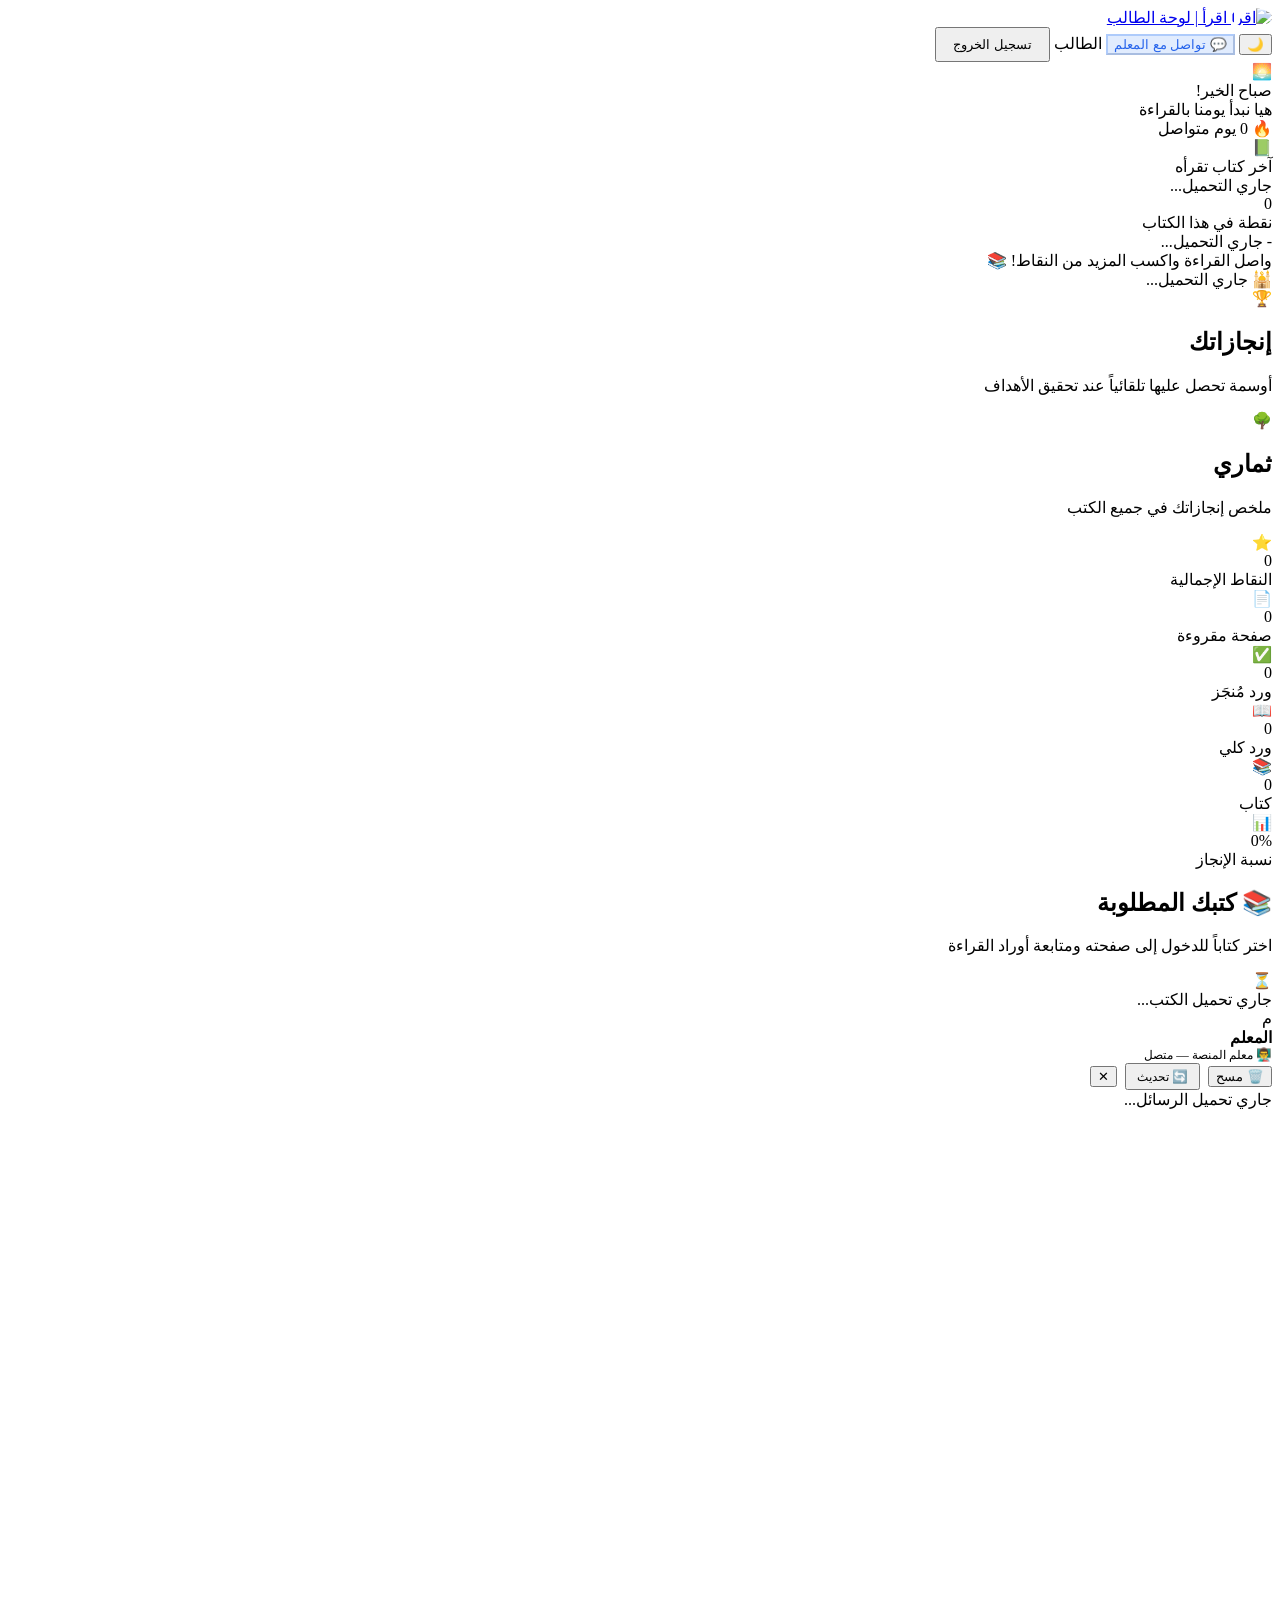
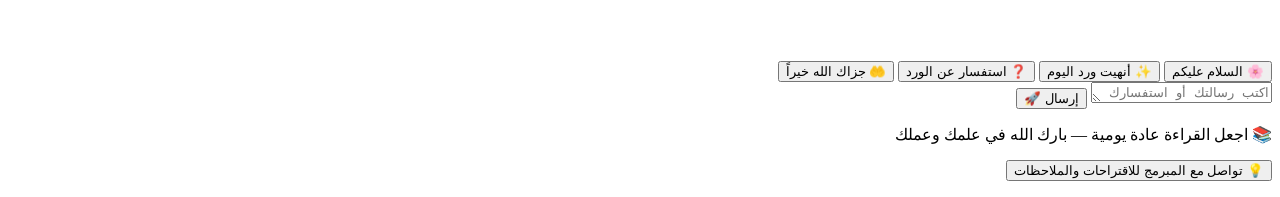
==== public/student.html @ dd779baf "feat: link Iqra platform with Naqati points system, sync students, and enable passcode login" ====
<!DOCTYPE html>
<html lang="ar" dir="rtl">
<head>
  <meta charset="UTF-8">
  <meta name="viewport" content="width=device-width, initial-scale=1.0">
  <title>لوحة تحكم الطالب | اقرأ</title>
  <link rel="icon" type="image/jpeg" href="favicon.jpeg">
  <link rel="stylesheet" href="css/style.css">
</head>
<body>

  <!-- Confetti Container -->
  <div id="confettiContainer" class="confetti-container"></div>

  <!-- Header -->
  <header>
    <div class="nav-container">
      <a href="student.html" class="logo">
        <img src="favicon.jpeg" alt="اقرأ" class="logo-icon" style="width:36px;height:36px;border-radius:50%;object-fit:cover;">
        <span>اقرأ | لوحة الطالب</span>
      </a>
      <div class="user-nav-info">
        <button type="button" class="btn-dev-contact" onclick="openStudentChatModal()" id="btnStudentChatNav" title="تواصل ومحادثة مع المعلم" style="background: rgba(59, 130, 246, 0.15); border-color: rgba(59, 130, 246, 0.3); color: #2563EB;">
          <span>💬</span> <span>تواصل مع المعلم</span>
          <span id="studentUnreadBadge" class="chat-contact-badge" style="display:none; margin-right:4px;">0</span>
        </button>
        <span class="user-badge" id="studentName">الطالب</span>
        <a id="naqatiNavLink" href="#" target="_blank" class="btn btn-secondary" style="width: auto; padding: 8px 14px; display: none; text-decoration: none;">⭐ نقاطي</a>
        <button onclick="logout()" class="btn btn-secondary" style="width: auto; padding: 8px 16px;">تسجيل الخروج</button>
      </div>
    </div>
  </header>

  <!-- Main Container -->
  <main class="container">
    <div id="studentAlert" class="alert"></div>

    <!-- ============ الشاشة 1: اختيار الكتاب ============ -->
    <div id="booksView">

      <!-- تحية ديناميكية -->
      <div class="greeting-banner" id="greetingBanner">
        <div class="greeting-text">
          <span class="greeting-emoji" id="greetingEmoji">🌅</span>
          <div>
            <div class="greeting-main" id="greetingMain">صباح الخير!</div>
            <div class="greeting-sub" id="greetingSub">هيا نبدأ يومنا بالقراءة</div>
          </div>
        </div>
        <div class="greeting-streak" id="greetingStreak">
          <span class="streak-fire">🔥</span>
          <span class="streak-count" id="streakCount">0</span>
          <span class="streak-label">يوم متواصل</span>
        </div>
      </div>

      <!-- بطاقة آخر كتاب -->
      <div class="points-hero-card" id="pointsHeroCard">
        <div class="points-hero-content">
          <div class="points-hero-icon" id="lastBookIcon">📗</div>
          <div class="points-hero-info">
            <div class="points-hero-label" id="lastBookLabel">آخر كتاب تقرأه</div>
            <div class="points-hero-book-name" id="lastBookName">جاري التحميل...</div>
            <div class="points-hero-value" id="studentPointsValue">0</div>
            <div class="points-hero-sublabel">نقطة في هذا الكتاب</div>
          </div>
        </div>
        <div class="points-hero-rank" id="studentRankInfo">
          <span class="points-rank-badge" id="studentRankBadge">-</span>
          <span class="points-rank-text" id="studentRankText">جاري التحميل...</span>
        </div>
        <div class="points-hero-message" id="pointsMotivation">
          واصل القراءة واكسب المزيد من النقاط! 📚
        </div>
        <!-- شريط تقدم الكتاب -->
        <div class="book-progress-bar-container" id="bookProgressContainer" style="display:none;">
          <div class="book-progress-info">
            <span id="bookProgressLabel">تقدمك في الكتاب</span>
            <span id="bookProgressPercent">0%</span>
          </div>
          <div class="book-progress-bar">
            <div class="book-progress-fill" id="bookProgressFill" style="width:0%"></div>
          </div>
          <div class="book-progress-pages" id="bookProgressPages">0 / 0 صفحة</div>
        </div>
        <div class="daily-quote" id="dailyQuote">
          <span class="daily-quote-icon">🕌</span>
          <span class="daily-quote-text" id="dailyQuoteText">جاري التحميل...</span>
        </div>
      </div>

      <!-- قسم الإنجازات -->
      <div class="achievements-section" id="achievementsSection">
        <div class="achievements-header">
          <span class="achievements-icon">🏆</span>
          <div>
            <h2>إنجازاتك</h2>
            <p>أوسمة تحصل عليها تلقائياً عند تحقيق الأهداف</p>
          </div>
        </div>
        <div class="achievements-grid" id="achievementsGrid">
          <!-- يتم ملؤها بالـ JS -->
        </div>
      </div>

      <!-- قسم ثماري -->
      <div class="thamari-section" id="thamariSection">
        <div class="thamari-header">
          <span class="thamari-icon">🌳</span>
          <div>
            <h2>ثماري</h2>
            <p>ملخص إنجازاتك في جميع الكتب</p>
          </div>
        </div>
        <div class="thamari-grid" id="thamariGrid">
          <div class="thamari-card thamari-card-points">
            <div class="thamari-card-icon">⭐</div>
            <div class="thamari-card-value" id="thamariPoints">0</div>
            <div class="thamari-card-label">النقاط الإجمالية</div>
          </div>
          <div class="thamari-card thamari-card-pages">
            <div class="thamari-card-icon">📄</div>
            <div class="thamari-card-value" id="thamariPages">0</div>
            <div class="thamari-card-label">صفحة مقروءة</div>
          </div>
          <div class="thamari-card thamari-card-ords">
            <div class="thamari-card-icon">✅</div>
            <div class="thamari-card-value" id="thamariCompleted">0</div>
            <div class="thamari-card-label">ورد مُنجَز</div>
          </div>
          <div class="thamari-card thamari-card-total">
            <div class="thamari-card-icon">📖</div>
            <div class="thamari-card-value" id="thamariTotal">0</div>
            <div class="thamari-card-label">ورد كلي</div>
          </div>
          <div class="thamari-card thamari-card-books">
            <div class="thamari-card-icon">📚</div>
            <div class="thamari-card-value" id="thamariBooks">0</div>
            <div class="thamari-card-label">كتاب</div>
          </div>
          <div class="thamari-card thamari-card-rate">
            <div class="thamari-card-icon">📊</div>
            <div class="thamari-card-value" id="thamariRate">0%</div>
            <div class="thamari-card-label">نسبة الإنجاز</div>
          </div>
        </div>
      </div>

      <!-- عنوان الكتب -->
      <div class="books-section-header">
        <h2>📚 كتبك المطلوبة</h2>
        <p>اختر كتاباً للدخول إلى صفحته ومتابعة أوراد القراءة</p>
      </div>

      <!-- شبكة بطاقات الكتب -->
      <div id="booksGrid" class="books-select-grid">
        <div class="empty-state">
          <div class="empty-state-icon">⏳</div>
          جاري تحميل الكتب...
        </div>
      </div>
    </div>

    <!-- ============ الشاشة 2: صفحة كتاب محدد ============ -->
    <div id="bookDetailView" style="display: none;">
      <!-- زر الرجوع -->
      <button onclick="goBackToBooks()" class="back-to-books-btn" id="backBtn">
        → الرجوع إلى الكتب
      </button>

      <!-- هيدر الكتاب -->
      <div class="book-detail-hero" id="bookDetailHero">
        <div class="book-detail-hero-icon" id="bookDetailIcon">📗</div>
        <div class="book-detail-hero-info">
          <h2 id="bookDetailName">اسم الكتاب</h2>
          <div class="book-detail-hero-stats">
            <span class="book-detail-stat" id="bookDetailPointsStat">
              ⭐ <strong id="bookDetailPoints">0</strong> نقطة
            </span>
            <span class="book-detail-stat" id="bookDetailOrdsStat">
              📖 <strong id="bookDetailOrdsCount">0</strong> ورد
            </span>
          </div>
        </div>
      </div>

      <!-- أوراد القراءة المطلوبة لهذا الكتاب -->
      <div class="card" style="margin-top: 20px;">
        <h3 class="card-title">أوراد القراءة المطلوبة 📖</h3>
        <div id="bookAssignmentsContainer">
          <div class="empty-state">
            <div class="empty-state-icon">⏳</div>
            جاري التحميل...
          </div>
        </div>
      </div>

      <!-- سجل القراءات السابقة لهذا الكتاب -->
      <div class="card" style="margin-top: 20px;">
        <h3 class="card-title">سجل قراءاتك السابقة 📚</h3>
        <div id="bookHistoryContainer">
          <div class="empty-state">
            لا توجد أوراد سابقة لهذا الكتاب.
          </div>
        </div>
      </div>
    </div>

  </main>

  <!-- نافذة المحادثة مع المعلم للطالب -->
  <div id="studentChatModal" class="dev-modal-overlay" onclick="handleStudentChatOverlayClick(event)">
    <div class="dev-modal-card" style="max-width: 680px; height: 80vh; max-height: 700px; display: flex; flex-direction: column; padding: 0; overflow: hidden;" role="dialog" aria-modal="true">
      
      <!-- هيدر المحادثة -->
      <div class="chat-main-header" style="border-radius: var(--border-radius-lg) var(--border-radius-lg) 0 0;">
        <div class="chat-header-user">
          <div class="chat-contact-avatar teacher" id="studentTeacherAvatar">م</div>
          <div>
            <div style="font-weight: 700; font-size: 1rem; color: var(--text-main);" id="studentTeacherName">المعلم</div>
            <div style="font-size: 0.78rem; color: var(--text-muted);">👨‍🏫 معلم المنصة — متصل</div>
          </div>
        </div>
        <div style="display: flex; gap: 8px; align-items: center;">
          <button type="button" class="btn-chat-clear" onclick="handleClearStudentChat()" title="مسح المحادثة بالكامل">🗑️ مسح</button>
          <button type="button" class="btn btn-secondary" style="padding: 4px 10px; font-size: 0.78rem;" onclick="refreshStudentActiveChat()">🔄 تحديث</button>
          <button type="button" class="dev-modal-close-btn" onclick="closeStudentChatModal()" title="إغلاق">✕</button>
        </div>
      </div>

      <!-- قائمة اختيار المعلم إذا كان هناك أكثر من معلم -->
      <div id="studentTeacherSelectorRow" style="padding: 8px 16px; background: var(--surface); border-bottom: 1px solid var(--border); display: none; align-items: center; gap: 10px;">
        <label style="font-size: 0.85rem; font-weight: 700; color: var(--text-muted);">المعلم:</label>
        <select id="studentTeacherSelect" class="form-control" style="padding: 4px 10px; font-size: 0.85rem;" onchange="handleStudentTeacherChange(this.value)">
        </select>
      </div>

      <!-- سجل الرسائل -->
      <div class="chat-messages-body" id="studentChatMessagesBody" style="flex: 1;">
        <div class="empty-state">جاري تحميل الرسائل...</div>
      </div>

      <!-- الفوتر وكتابة الرسالة -->
      <div class="chat-footer">
        <div class="chat-quick-replies">
          <button type="button" class="chat-quick-chip" onclick="insertStudentQuickReply('السلام عليكم ورحمة الله يا أستاذ 🌸')">🌸 السلام عليكم</button>
          <button type="button" class="chat-quick-chip" onclick="insertStudentQuickReply('لقد أنهيت ورد اليوم بحمد الله ✨')">✨ أنهيت ورد اليوم</button>
          <button type="button" class="chat-quick-chip" onclick="insertStudentQuickReply('عندي استفسار عن صفحة معينة في الورد ❓')">❓ استفسار عن الورد</button>
          <button type="button" class="chat-quick-chip" onclick="insertStudentQuickReply('جزاك الله خيراً وبارك فيك 🤲')">🤲 جزاك الله خيراً</button>
        </div>
        <form id="studentChatSendForm" onsubmit="handleSendStudentMessage(event)" class="chat-input-row">
          <textarea id="studentChatMessageInput" class="chat-textarea" placeholder="اكتب رسالتك أو استفسارك لمعلمك هنا... (اضغط Enter للإرسال)" rows="1" onkeydown="handleStudentChatInputKeydown(event)"></textarea>
          <button type="submit" id="btnStudentSendChat" class="btn-chat-send">
            <span>إرسال</span> <span>🚀</span>
          </button>
        </form>
      </div>

    </div>
  </div>

  <!-- Footer -->
  <footer class="student-footer">
    <p>📚 اجعل القراءة عادة يومية — بارك الله في علمك وعملك</p>
    <p style="margin-top: 10px;">
      <button type="button" class="btn-dev-contact" onclick="openDevContactModal()">
        <span>💡</span> <span>تواصل مع المبرمج للاقتراحات والملاحظات</span>
      </button>
    </p>
  </footer>

  <script src="js/auth.js?v=2.0"></script>
  <script src="js/contact-dev.js?v=2.0"></script>
  <script src="js/student.js?v=2.0"></script>
</body>
</html>
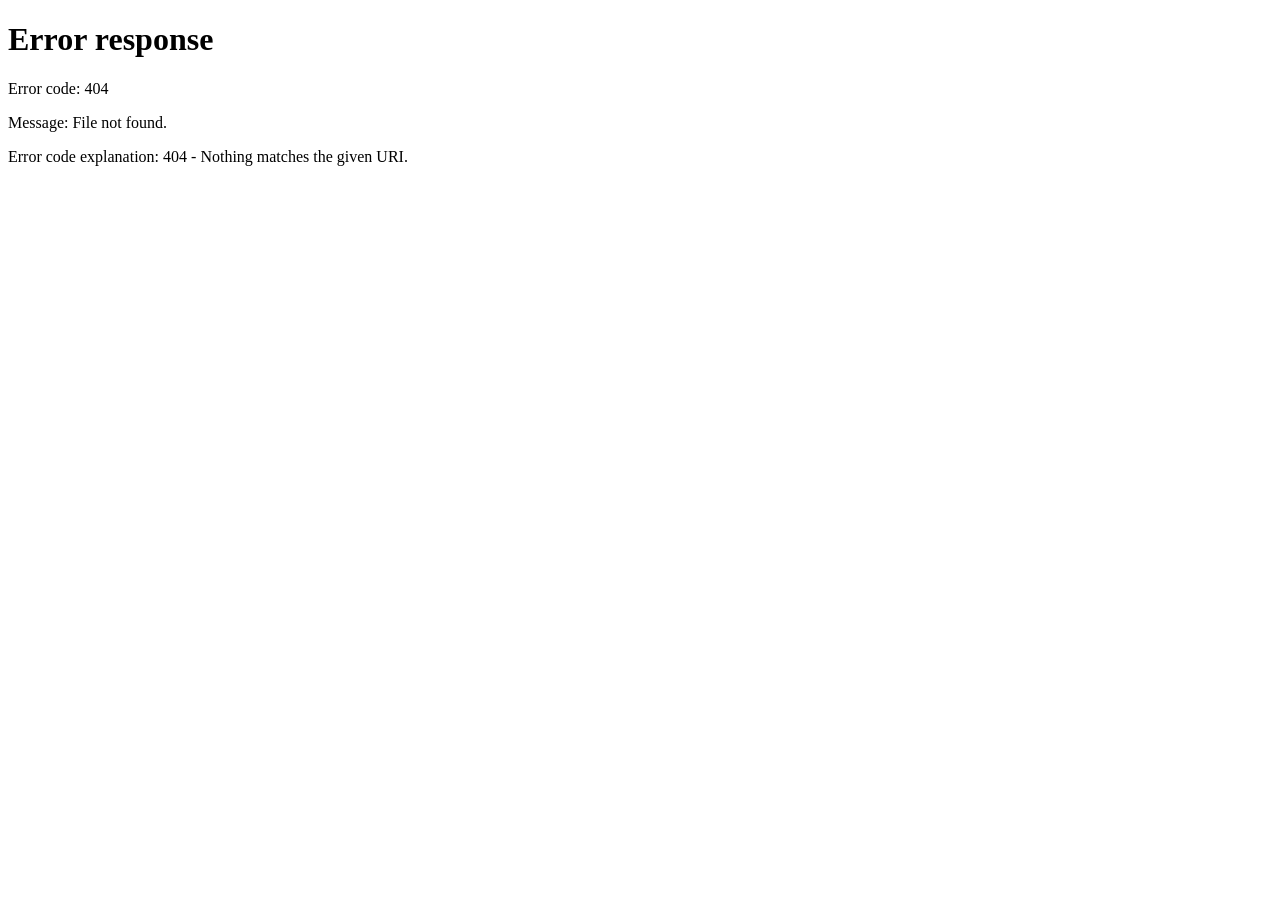
==== commit 4684d30c: "feat: add Ibda Creative Hub and Mosque Live Race to Iqra" ====
--- a/public/student.html
+++ b/public/student.html
@@ -6,6 +6,7 @@
   <title>لوحة تحكم الطالب | اقرأ</title>
   <link rel="icon" type="image/jpeg" href="favicon.jpeg">
   <link rel="stylesheet" href="css/style.css">
+  <link rel="stylesheet" href="css/ibda.css">
 </head>
 <body>
 
@@ -25,6 +26,7 @@
           <span id="studentUnreadBadge" class="chat-contact-badge" style="display:none; margin-right:4px;">0</span>
         </button>
         <span class="user-badge" id="studentName">الطالب</span>
+        <button type="button" class="btn btn-secondary" onclick="toggleStudentIbdaView()" id="btnNavIbda" style="width: auto; background: linear-gradient(135deg, rgba(245, 158, 11, 0.25), rgba(16, 185, 129, 0.25)); border-color: #f59e0b; color: #fbbf24; font-weight: 800; padding: 8px 14px;">✨ إبداع</button>
         <a id="naqatiNavLink" href="#" target="_blank" class="btn btn-secondary" style="width: auto; padding: 8px 14px; display: none; text-decoration: none;">⭐ نقاطي</a>
         <button onclick="logout()" class="btn btn-secondary" style="width: auto; padding: 8px 16px;">تسجيل الخروج</button>
       </div>
@@ -34,6 +36,9 @@
   <!-- Main Container -->
   <main class="container">
     <div id="studentAlert" class="alert"></div>
+
+    <!-- قسم إبداع -->
+    <div id="ibdaView" style="display: none;"></div>
 
     <!-- ============ الشاشة 1: اختيار الكتاب ============ -->
     <div id="booksView">
@@ -271,6 +276,7 @@
 
   <script src="js/auth.js?v=2.0"></script>
   <script src="js/contact-dev.js?v=2.0"></script>
+  <script src="js/ibda.js?v=2.1"></script>
   <script src="js/student.js?v=2.0"></script>
 </body>
 </html>
--- a/public/css/style.css
+++ b/public/css/style.css
@@ -0,0 +1,4629 @@
+@import url('https://fonts.googleapis.com/css2?family=Tajawal:wght@300;400;500;700;800&display=swap');
+
+:root {
+  --bg-color: #FAF6F0; /* Warm Paper */
+  --card-bg: #FFFFFF;
+  --surface: #F8FAFC;
+  --text-main: #2D3748;
+  --text-muted: #718096;
+  --primary: #1C3D2F; /* Deep Academic Green */
+  --primary-light: #2A5A45;
+  --primary-glow: rgba(28, 61, 47, 0.1);
+  --accent: #D97706; /* Warm Gold */
+  --accent-light: #FBBF24;
+  --success: #10B981;
+  --danger: #EF4444;
+  --warning: #F59E0B;
+  --border-color: #E2E8F0;
+  --border: #E2E8F0;
+  --border-radius: 12px;
+  --transition-smooth: all 0.3s cubic-bezier(0.4, 0, 0.2, 1);
+  --shadow-sm: 0 2px 4px rgba(0, 0, 0, 0.04);
+  --shadow-md: 0 4px 12px rgba(28, 61, 47, 0.06);
+  --shadow-lg: 0 10px 25px rgba(28, 61, 47, 0.1);
+  --font-family: 'Tajawal', sans-serif;
+}
+
+/* ====== DARK MODE ====== */
+[data-theme="dark"] {
+  --bg-color: #111827;
+  --card-bg: #1F2937;
+  --surface: #374151;
+  --text-main: #F3F4F6;
+  --text-muted: #9CA3AF;
+  --primary: #34D399;
+  --primary-light: #6EE7B7;
+  --primary-glow: rgba(52, 211, 153, 0.15);
+  --border-color: #374151;
+  --border: #374151;
+  --shadow-sm: 0 2px 4px rgba(0, 0, 0, 0.2);
+  --shadow-md: 0 4px 12px rgba(0, 0, 0, 0.3);
+  --shadow-lg: 0 10px 25px rgba(0, 0, 0, 0.4);
+}
+
+[data-theme="dark"] header {
+  background: linear-gradient(135deg, #064E3B 0%, #065F46 50%, #047857 100%) !important;
+}
+
+[data-theme="dark"] .detail-box {
+  background-color: #374151;
+  border-color: #4B5563;
+}
+
+[data-theme="dark"] .missed-alert-text {
+  color: #FCA5A5;
+}
+
+[data-theme="dark"] .greeting-banner {
+  background: linear-gradient(135deg, #92400E 0%, #78350F 50%, #451A03 100%);
+}
+
+[data-theme="dark"] .greeting-main,
+[data-theme="dark"] .greeting-sub,
+[data-theme="dark"] .streak-label {
+  color: #FDE68A;
+}
+
+
+/* Reset and Global Styles */
+* {
+  box-sizing: border-box;
+  margin: 0;
+  padding: 0;
+}
+
+body {
+  font-family: var(--font-family);
+  background-color: var(--bg-color);
+  color: var(--text-main);
+  direction: rtl;
+  text-align: right;
+  line-height: 1.6;
+  min-height: 100vh;
+  display: flex;
+  flex-direction: column;
+}
+
+/* Container */
+.container {
+  width: 90%;
+  max-width: 1200px;
+  margin: 0 auto;
+  padding: 20px 0;
+}
+
+/* Typography */
+h1, h2, h3, h4, h5, h6 {
+  font-weight: 700;
+  color: var(--primary);
+  margin-bottom: 0.5em;
+}
+
+/* Navigation Bar */
+header {
+  background-color: var(--card-bg);
+  box-shadow: var(--shadow-sm);
+  border-bottom: 2px solid var(--primary-glow);
+  position: sticky;
+  top: 0;
+  z-index: 100;
+}
+
+.nav-container {
+  display: flex;
+  justify-content: space-between;
+  align-items: center;
+  padding: 15px 5%;
+}
+
+.logo {
+  display: flex;
+  align-items: center;
+  gap: 10px;
+  font-size: 1.5rem;
+  font-weight: 800;
+  color: var(--primary);
+  text-decoration: none;
+}
+
+.logo-icon {
+  background-color: var(--primary);
+  color: #fff;
+  width: 40px;
+  height: 40px;
+  border-radius: 50%;
+  display: flex;
+  align-items: center;
+  justify-content: center;
+  font-size: 1.2rem;
+  box-shadow: 0 4px 6px rgba(28, 61, 47, 0.2);
+}
+
+.user-nav-info {
+  display: flex;
+  align-items: center;
+  gap: 15px;
+}
+
+.user-badge {
+  background-color: var(--primary-glow);
+  color: var(--primary);
+  padding: 6px 14px;
+  border-radius: 50px;
+  font-weight: 700;
+  font-size: 0.9rem;
+}
+
+/* Auth Pages Styling */
+.auth-wrapper {
+  display: flex;
+  justify-content: center;
+  align-items: center;
+  flex-grow: 1;
+  padding: 40px 20px;
+}
+
+.auth-card {
+  background: var(--card-bg);
+  border-radius: var(--border-radius);
+  box-shadow: var(--shadow-lg);
+  padding: 40px;
+  width: 100%;
+  max-width: 480px;
+  border: 1px solid rgba(28, 61, 47, 0.05);
+  animation: fadeIn 0.5s ease;
+}
+
+.auth-header {
+  text-align: center;
+  margin-bottom: 30px;
+}
+
+.auth-header h2 {
+  font-size: 1.8rem;
+  color: var(--primary);
+}
+
+.auth-header p {
+  color: var(--text-muted);
+  font-size: 0.95rem;
+  margin-top: 5px;
+}
+
+/* Tabs */
+.tabs {
+  display: flex;
+  margin-bottom: 25px;
+  background: #F1F5F9;
+  padding: 4px;
+  border-radius: 8px;
+}
+
+.tab-btn {
+  flex: 1;
+  background: none;
+  border: none;
+  padding: 10px;
+  font-family: var(--font-family);
+  font-size: 1rem;
+  font-weight: 700;
+  color: var(--text-muted);
+  cursor: pointer;
+  border-radius: 6px;
+  transition: var(--transition-smooth);
+}
+
+.tab-btn.active {
+  background: var(--card-bg);
+  color: var(--primary);
+  box-shadow: var(--shadow-sm);
+}
+
+/* Forms */
+.form-group {
+  margin-bottom: 20px;
+}
+
+.form-group label {
+  display: block;
+  margin-bottom: 8px;
+  font-weight: 700;
+  font-size: 0.9rem;
+  color: var(--text-main);
+}
+
+.form-control {
+  width: 100%;
+  padding: 12px 16px;
+  font-family: var(--font-family);
+  font-size: 1rem;
+  border: 1.5px solid var(--border-color);
+  border-radius: 8px;
+  outline: none;
+  background-color: #FAFAFA;
+  transition: var(--transition-smooth);
+}
+
+.form-control:focus {
+  border-color: var(--primary);
+  background-color: #fff;
+  box-shadow: 0 0 0 3px var(--primary-glow);
+}
+
+select.form-control {
+  cursor: pointer;
+  appearance: none;
+  background-image: url("data:image/svg+xml,%3Csvg xmlns='http://www.w3.org/2000/svg' width='12' height='12' viewBox='0 0 12 12'%3E%3Cpath fill='%23718096' d='M6 8L1 3h10z'/%3E%3C/svg%3E");
+  background-repeat: no-repeat;
+  background-position: left 16px center;
+  padding-left: 40px;
+}
+
+textarea.form-control {
+  min-height: 100px;
+  resize: vertical;
+}
+
+.checkbox-label {
+  display: flex;
+  align-items: center;
+  gap: 10px;
+  cursor: pointer;
+  font-weight: 500;
+}
+
+.checkbox-label input[type="checkbox"] {
+  width: 18px;
+  height: 18px;
+  accent-color: var(--primary);
+  cursor: pointer;
+}
+
+/* Buttons */
+.btn {
+  display: inline-flex;
+  align-items: center;
+  justify-content: center;
+  gap: 8px;
+  padding: 12px 24px;
+  font-family: var(--font-family);
+  font-size: 1rem;
+  font-weight: 700;
+  border-radius: 8px;
+  border: none;
+  cursor: pointer;
+  transition: var(--transition-smooth);
+  width: 100%;
+  text-decoration: none;
+}
+
+.btn-primary {
+  background-color: var(--primary);
+  color: #fff;
+}
+
+.btn-primary:hover {
+  background-color: var(--primary-light);
+  transform: translateY(-2px);
+  box-shadow: 0 4px 12px rgba(28, 61, 47, 0.2);
+}
+
+.btn-secondary {
+  background-color: var(--card-bg);
+  color: var(--primary);
+  border: 1.5px solid var(--primary);
+}
+
+.btn-secondary:hover {
+  background-color: var(--primary-glow);
+  transform: translateY(-2px);
+}
+
+.btn-text {
+  background: none;
+  color: var(--text-muted);
+  font-size: 0.9rem;
+  padding: 5px;
+  width: auto;
+}
+
+.btn-text:hover {
+  color: var(--primary);
+  text-decoration: underline;
+}
+
+/* Dashboard Layout */
+.dashboard-grid {
+  display: grid;
+  grid-template-columns: 350px 1fr;
+  gap: 30px;
+  margin-top: 30px;
+}
+
+@media (max-width: 992px) {
+  .dashboard-grid {
+    grid-template-columns: 1fr;
+  }
+}
+
+/* Cards */
+.card {
+  background: var(--card-bg);
+  border-radius: var(--border-radius);
+  box-shadow: var(--shadow-md);
+  padding: 25px;
+  border: 1px solid rgba(28, 61, 47, 0.03);
+  margin-bottom: 20px;
+  transition: var(--transition-smooth);
+}
+
+.card:hover {
+  box-shadow: var(--shadow-lg);
+}
+
+.card-title {
+  font-size: 1.2rem;
+  border-bottom: 2px solid var(--bg-color);
+  padding-bottom: 12px;
+  margin-bottom: 20px;
+  display: flex;
+  justify-content: space-between;
+  align-items: center;
+  flex-wrap: wrap;
+  gap: 10px;
+}
+
+/* Lists and Tables */
+.student-list-item {
+  display: flex;
+  justify-content: space-between;
+  align-items: center;
+  padding: 12px 15px;
+  border-radius: 8px;
+  background-color: var(--bg-color);
+  margin-bottom: 10px;
+  border-right: 4px solid var(--primary);
+}
+
+.student-list-item .info {
+  display: flex;
+  flex-direction: column;
+}
+
+.student-list-item .name {
+  font-weight: 700;
+}
+
+.student-list-item .username {
+  font-size: 0.8rem;
+  color: var(--text-muted);
+}
+
+.table-responsive {
+  overflow-x: auto;
+  background: var(--card-bg);
+  border-radius: var(--border-radius);
+}
+
+table {
+  width: 100%;
+  border-collapse: collapse;
+  text-align: right;
+}
+
+th, td {
+  padding: 16px 20px;
+  border-bottom: 1px solid var(--border-color);
+}
+
+th {
+  background-color: var(--primary-glow);
+  color: var(--primary);
+  font-weight: 700;
+}
+
+tr:hover {
+  background-color: rgba(250, 246, 240, 0.5);
+}
+
+/* Badges */
+.badge {
+  display: inline-flex;
+  padding: 4px 10px;
+  border-radius: 50px;
+  font-size: 0.8rem;
+  font-weight: 700;
+}
+
+.badge-success {
+  background-color: rgba(16, 185, 129, 0.1);
+  color: var(--success);
+}
+
+.badge-danger {
+  background-color: rgba(239, 68, 68, 0.1);
+  color: var(--danger);
+}
+
+.badge-warning {
+  background-color: rgba(245, 158, 11, 0.1);
+  color: var(--warning);
+}
+
+/* Points Badges */
+.points-badge {
+  display: inline-flex;
+  align-items: center;
+  gap: 4px;
+  padding: 5px 12px;
+  border-radius: 50px;
+  font-size: 0.85rem;
+  font-weight: 700;
+  background: linear-gradient(135deg, rgba(217, 119, 6, 0.1), rgba(251, 191, 36, 0.15));
+  color: var(--accent);
+  border: 1px solid rgba(217, 119, 6, 0.2);
+}
+
+.points-badge-sm {
+  display: inline-flex;
+  align-items: center;
+  gap: 2px;
+  padding: 3px 8px;
+  border-radius: 50px;
+  font-size: 0.8rem;
+  font-weight: 700;
+  background: linear-gradient(135deg, rgba(217, 119, 6, 0.08), rgba(251, 191, 36, 0.12));
+  color: var(--accent);
+}
+
+/* ====== POINTS HERO CARD (Student) ====== */
+.points-hero-card {
+  background: linear-gradient(135deg, #1C3D2F 0%, #2A5A45 50%, #1C3D2F 100%);
+  border-radius: 16px;
+  padding: 28px 32px;
+  color: #fff;
+  margin-bottom: 24px;
+  box-shadow: 0 8px 32px rgba(28, 61, 47, 0.25);
+  position: relative;
+  overflow: hidden;
+  animation: fadeIn 0.6s ease;
+}
+
+.points-hero-card::before {
+  content: '';
+  position: absolute;
+  top: -50%;
+  right: -20%;
+  width: 200px;
+  height: 200px;
+  background: rgba(251, 191, 36, 0.08);
+  border-radius: 50%;
+  pointer-events: none;
+}
+
+.points-hero-card::after {
+  content: '';
+  position: absolute;
+  bottom: -30%;
+  left: -10%;
+  width: 150px;
+  height: 150px;
+  background: rgba(251, 191, 36, 0.05);
+  border-radius: 50%;
+  pointer-events: none;
+}
+
+.points-hero-content {
+  display: flex;
+  align-items: center;
+  gap: 20px;
+  position: relative;
+  z-index: 1;
+}
+
+.points-hero-icon {
+  font-size: 3rem;
+  animation: pulseGlow 2s infinite ease-in-out;
+}
+
+.points-hero-info {
+  flex: 1;
+}
+
+.points-hero-label {
+  font-size: 0.95rem;
+  opacity: 0.85;
+  font-weight: 500;
+}
+
+.points-hero-value {
+  font-size: 3rem;
+  font-weight: 800;
+  line-height: 1;
+  margin-top: 4px;
+  background: linear-gradient(135deg, #FBBF24, #FDE68A);
+  -webkit-background-clip: text;
+  -webkit-text-fill-color: transparent;
+  background-clip: text;
+}
+
+.points-hero-rank {
+  display: flex;
+  align-items: center;
+  gap: 10px;
+  margin-top: 16px;
+  padding-top: 16px;
+  border-top: 1px solid rgba(255,255,255,0.15);
+  position: relative;
+  z-index: 1;
+}
+
+.points-rank-badge {
+  font-size: 1.5rem;
+}
+
+.points-rank-text {
+  font-size: 0.9rem;
+  opacity: 0.9;
+  font-weight: 500;
+}
+
+.points-hero-message {
+  margin-top: 12px;
+  font-size: 0.9rem;
+  opacity: 0.85;
+  font-weight: 500;
+  position: relative;
+  z-index: 1;
+  background: rgba(255,255,255,0.08);
+  padding: 8px 14px;
+  border-radius: 8px;
+}
+
+@keyframes pulseGlow {
+  0%, 100% { transform: scale(1); }
+  50% { transform: scale(1.1); }
+}
+
+/* ====== STATISTICS SECTION - PREMIUM REDESIGN ====== */
+.stat-filter-btn {
+  padding: 8px 20px;
+  border-radius: 50px;
+  border: 1.5px solid var(--border-color);
+  background: var(--card-bg);
+  font-family: var(--font-family);
+  font-size: 0.85rem;
+  font-weight: 700;
+  color: var(--text-muted);
+  cursor: pointer;
+  transition: var(--transition-smooth);
+}
+
+.stat-filter-btn.active {
+  background: linear-gradient(135deg, var(--primary), var(--primary-light));
+  color: #fff;
+  border-color: var(--primary);
+  box-shadow: 0 4px 15px rgba(28, 61, 47, 0.3);
+}
+
+.stat-filter-btn:hover:not(.active) {
+  border-color: var(--primary);
+  color: var(--primary);
+  background: var(--primary-glow);
+}
+
+/* Stats Header */
+.stats-header {
+  text-align: center;
+  margin-bottom: 24px;
+  padding: 20px;
+  background: linear-gradient(135deg, var(--primary) 0%, var(--primary-light) 100%);
+  border-radius: 16px;
+  color: #fff;
+  position: relative;
+  overflow: hidden;
+}
+
+.stats-header::before {
+  content: '';
+  position: absolute;
+  top: -50%;
+  right: -30%;
+  width: 250px;
+  height: 250px;
+  background: rgba(251, 191, 36, 0.08);
+  border-radius: 50%;
+  pointer-events: none;
+}
+
+.stats-header::after {
+  content: '';
+  position: absolute;
+  bottom: -40%;
+  left: -20%;
+  width: 180px;
+  height: 180px;
+  background: rgba(251, 191, 36, 0.06);
+  border-radius: 50%;
+  pointer-events: none;
+}
+
+.stats-header h3 {
+  position: relative;
+  z-index: 1;
+  color: #fff;
+  margin-bottom: 4px;
+  font-size: 1.3rem;
+}
+
+.stats-header p {
+  position: relative;
+  z-index: 1;
+  opacity: 0.8;
+  font-size: 0.85rem;
+}
+
+/* Stats Summary Grid */
+.stats-summary-grid {
+  display: grid;
+  grid-template-columns: repeat(3, 1fr);
+  gap: 16px;
+  margin-bottom: 24px;
+}
+
+/* Premium Stat Cards */
+.stat-card {
+  padding: 20px 16px;
+  border-radius: 16px;
+  text-align: center;
+  transition: var(--transition-smooth);
+  position: relative;
+  overflow: hidden;
+  border: 1px solid transparent;
+  animation: statCardEnter 0.5s ease forwards;
+  opacity: 0;
+  transform: translateY(15px);
+}
+
+.stat-card:nth-child(1) { animation-delay: 0.05s; }
+.stat-card:nth-child(2) { animation-delay: 0.1s; }
+.stat-card:nth-child(3) { animation-delay: 0.15s; }
+.stat-card:nth-child(4) { animation-delay: 0.2s; }
+.stat-card:nth-child(5) { animation-delay: 0.25s; }
+.stat-card:nth-child(6) { animation-delay: 0.3s; }
+
+@keyframes statCardEnter {
+  to {
+    opacity: 1;
+    transform: translateY(0);
+  }
+}
+
+.stat-card:hover {
+  transform: translateY(-5px);
+  box-shadow: 0 8px 25px rgba(0, 0, 0, 0.1);
+}
+
+.stat-card-icon {
+  width: 48px;
+  height: 48px;
+  border-radius: 14px;
+  display: flex;
+  align-items: center;
+  justify-content: center;
+  font-size: 1.4rem;
+  margin: 0 auto 12px auto;
+  position: relative;
+  z-index: 1;
+}
+
+.stat-value {
+  font-size: 2.2rem;
+  font-weight: 800;
+  line-height: 1;
+  margin-bottom: 6px;
+  position: relative;
+  z-index: 1;
+}
+
+.stat-label {
+  font-size: 0.82rem;
+  font-weight: 600;
+  opacity: 0.85;
+  position: relative;
+  z-index: 1;
+}
+
+.stat-card::before {
+  content: '';
+  position: absolute;
+  top: -30%;
+  right: -20%;
+  width: 80px;
+  height: 80px;
+  border-radius: 50%;
+  opacity: 0.15;
+  pointer-events: none;
+}
+
+/* Card Variants */
+.stat-card-primary {
+  background: linear-gradient(145deg, rgba(28, 61, 47, 0.06), rgba(28, 61, 47, 0.14));
+  color: var(--primary);
+  border-color: rgba(28, 61, 47, 0.1);
+}
+.stat-card-primary::before { background: var(--primary); }
+.stat-card-primary .stat-card-icon { background: linear-gradient(135deg, var(--primary), var(--primary-light)); color: #fff; }
+
+.stat-card-accent {
+  background: linear-gradient(145deg, rgba(217, 119, 6, 0.06), rgba(217, 119, 6, 0.14));
+  color: var(--accent);
+  border-color: rgba(217, 119, 6, 0.1);
+}
+.stat-card-accent::before { background: var(--accent); }
+.stat-card-accent .stat-card-icon { background: linear-gradient(135deg, #D97706, #F59E0B); color: #fff; }
+
+.stat-card-success {
+  background: linear-gradient(145deg, rgba(16, 185, 129, 0.06), rgba(16, 185, 129, 0.14));
+  color: var(--success);
+  border-color: rgba(16, 185, 129, 0.1);
+}
+.stat-card-success::before { background: var(--success); }
+.stat-card-success .stat-card-icon { background: linear-gradient(135deg, #059669, #10B981); color: #fff; }
+
+.stat-card-warning {
+  background: linear-gradient(145deg, rgba(245, 158, 11, 0.06), rgba(245, 158, 11, 0.14));
+  color: var(--warning);
+  border-color: rgba(245, 158, 11, 0.1);
+}
+.stat-card-warning::before { background: var(--warning); }
+.stat-card-warning .stat-card-icon { background: linear-gradient(135deg, #D97706, #FBBF24); color: #fff; }
+
+.stat-card-info {
+  background: linear-gradient(145deg, rgba(59, 130, 246, 0.06), rgba(59, 130, 246, 0.14));
+  color: #3B82F6;
+  border-color: rgba(59, 130, 246, 0.1);
+}
+.stat-card-info::before { background: #3B82F6; }
+.stat-card-info .stat-card-icon { background: linear-gradient(135deg, #2563EB, #60A5FA); color: #fff; }
+
+.stat-card-dark {
+  background: linear-gradient(145deg, rgba(55, 65, 81, 0.06), rgba(55, 65, 81, 0.14));
+  color: #374151;
+  border-color: rgba(55, 65, 81, 0.1);
+}
+.stat-card-dark::before { background: #374151; }
+.stat-card-dark .stat-card-icon { background: linear-gradient(135deg, #374151, #6B7280); color: #fff; }
+
+/* Completion Ring */
+.completion-ring-container {
+  display: flex;
+  align-items: center;
+  justify-content: center;
+  gap: 24px;
+  padding: 20px;
+  background: linear-gradient(145deg, rgba(28, 61, 47, 0.03), rgba(16, 185, 129, 0.06));
+  border-radius: 16px;
+  border: 1px solid rgba(16, 185, 129, 0.1);
+  margin-bottom: 24px;
+}
+
+.completion-ring {
+  position: relative;
+  width: 120px;
+  height: 120px;
+  flex-shrink: 0;
+}
+
+.completion-ring svg {
+  width: 100%;
+  height: 100%;
+  transform: rotate(-90deg);
+}
+
+.completion-ring .ring-bg {
+  fill: none;
+  stroke: #E2E8F0;
+  stroke-width: 8;
+}
+
+.completion-ring .ring-fill {
+  fill: none;
+  stroke: url(#completionGradient);
+  stroke-width: 8;
+  stroke-linecap: round;
+  stroke-dasharray: 314;
+  stroke-dashoffset: 314;
+  transition: stroke-dashoffset 1.5s cubic-bezier(0.4, 0, 0.2, 1);
+}
+
+.completion-ring-value {
+  position: absolute;
+  top: 50%;
+  left: 50%;
+  transform: translate(-50%, -50%);
+  text-align: center;
+}
+
+.completion-ring-value .percentage {
+  font-size: 1.8rem;
+  font-weight: 800;
+  color: var(--primary);
+  line-height: 1;
+}
+
+.completion-ring-value .label {
+  font-size: 0.7rem;
+  color: var(--text-muted);
+  font-weight: 600;
+}
+
+.completion-details {
+  display: flex;
+  flex-direction: column;
+  gap: 10px;
+}
+
+.completion-detail-item {
+  display: flex;
+  align-items: center;
+  gap: 10px;
+  font-size: 0.9rem;
+  font-weight: 600;
+  color: var(--text-main);
+}
+
+.completion-detail-dot {
+  width: 10px;
+  height: 10px;
+  border-radius: 50%;
+  flex-shrink: 0;
+}
+
+/* Leaderboard Premium */
+.leaderboard-section {
+  margin-top: 8px;
+}
+
+.leaderboard-title {
+  display: flex;
+  align-items: center;
+  gap: 10px;
+  margin-bottom: 16px;
+  font-size: 1.1rem;
+  font-weight: 700;
+  color: var(--primary);
+}
+
+.leaderboard-title-icon {
+  width: 36px;
+  height: 36px;
+  background: linear-gradient(135deg, #FBBF24, #F59E0B);
+  border-radius: 10px;
+  display: flex;
+  align-items: center;
+  justify-content: center;
+  font-size: 1.1rem;
+  box-shadow: 0 4px 12px rgba(245, 158, 11, 0.25);
+}
+
+.leaderboard-list {
+  display: flex;
+  flex-direction: column;
+  gap: 8px;
+}
+
+.leaderboard-item {
+  display: flex;
+  align-items: center;
+  gap: 14px;
+  padding: 14px 18px;
+  border-radius: 14px;
+  background: var(--surface);
+  border: 1px solid var(--border-color);
+  transition: var(--transition-smooth);
+  animation: leaderboardEnter 0.4s ease forwards;
+  opacity: 0;
+  transform: translateX(20px);
+}
+
+.leaderboard-item:nth-child(1) { animation-delay: 0.1s; }
+.leaderboard-item:nth-child(2) { animation-delay: 0.15s; }
+.leaderboard-item:nth-child(3) { animation-delay: 0.2s; }
+.leaderboard-item:nth-child(4) { animation-delay: 0.25s; }
+.leaderboard-item:nth-child(5) { animation-delay: 0.3s; }
+.leaderboard-item:nth-child(6) { animation-delay: 0.35s; }
+.leaderboard-item:nth-child(7) { animation-delay: 0.4s; }
+.leaderboard-item:nth-child(8) { animation-delay: 0.45s; }
+
+@keyframes leaderboardEnter {
+  to {
+    opacity: 1;
+    transform: translateX(0);
+  }
+}
+
+.leaderboard-item:hover {
+  transform: translateX(-4px);
+  box-shadow: 0 4px 16px rgba(0, 0, 0, 0.06);
+  border-color: var(--primary-glow);
+}
+
+/* Top 3 Special Styling */
+.leaderboard-item.rank-1 {
+  background: linear-gradient(135deg, rgba(251, 191, 36, 0.08), rgba(251, 191, 36, 0.18));
+  border-color: rgba(251, 191, 36, 0.3);
+  box-shadow: 0 4px 20px rgba(251, 191, 36, 0.12);
+}
+
+.leaderboard-item.rank-2 {
+  background: linear-gradient(135deg, rgba(156, 163, 175, 0.08), rgba(156, 163, 175, 0.18));
+  border-color: rgba(156, 163, 175, 0.3);
+}
+
+.leaderboard-item.rank-3 {
+  background: linear-gradient(135deg, rgba(180, 83, 9, 0.06), rgba(180, 83, 9, 0.14));
+  border-color: rgba(180, 83, 9, 0.2);
+}
+
+.leaderboard-rank {
+  width: 40px;
+  height: 40px;
+  border-radius: 12px;
+  display: flex;
+  align-items: center;
+  justify-content: center;
+  font-weight: 800;
+  font-size: 1.1rem;
+  flex-shrink: 0;
+}
+
+.leaderboard-item.rank-1 .leaderboard-rank {
+  background: linear-gradient(135deg, #FBBF24, #F59E0B);
+  color: #fff;
+  box-shadow: 0 4px 12px rgba(251, 191, 36, 0.35);
+  font-size: 1.3rem;
+}
+
+.leaderboard-item.rank-2 .leaderboard-rank {
+  background: linear-gradient(135deg, #9CA3AF, #6B7280);
+  color: #fff;
+  box-shadow: 0 3px 10px rgba(156, 163, 175, 0.3);
+}
+
+.leaderboard-item.rank-3 .leaderboard-rank {
+  background: linear-gradient(135deg, #B45309, #D97706);
+  color: #fff;
+  box-shadow: 0 3px 10px rgba(180, 83, 9, 0.25);
+}
+
+.leaderboard-item:not(.rank-1):not(.rank-2):not(.rank-3) .leaderboard-rank {
+  background: var(--primary-glow);
+  color: var(--primary);
+  font-size: 0.95rem;
+}
+
+.leaderboard-info {
+  flex: 1;
+  min-width: 0;
+}
+
+.leaderboard-name {
+  font-weight: 700;
+  font-size: 1rem;
+  color: var(--text-main);
+  margin-bottom: 2px;
+}
+
+.leaderboard-meta {
+  display: flex;
+  gap: 12px;
+  font-size: 0.8rem;
+  color: var(--text-muted);
+}
+
+.leaderboard-meta-item {
+  display: flex;
+  align-items: center;
+  gap: 4px;
+}
+
+.leaderboard-points {
+  display: flex;
+  align-items: center;
+  gap: 6px;
+  padding: 6px 14px;
+  border-radius: 50px;
+  font-weight: 800;
+  font-size: 0.95rem;
+  background: linear-gradient(135deg, rgba(217, 119, 6, 0.1), rgba(251, 191, 36, 0.18));
+  color: var(--accent);
+  border: 1px solid rgba(217, 119, 6, 0.15);
+}
+
+.leaderboard-item.rank-1 .leaderboard-points {
+  background: linear-gradient(135deg, rgba(251, 191, 36, 0.2), rgba(251, 191, 36, 0.35));
+  border-color: rgba(251, 191, 36, 0.4);
+  font-size: 1.05rem;
+}
+
+/* Progress bar for each student */
+.leaderboard-progress {
+  width: 100%;
+  height: 4px;
+  background: rgba(0, 0, 0, 0.06);
+  border-radius: 4px;
+  margin-top: 6px;
+  overflow: hidden;
+}
+
+.leaderboard-progress-fill {
+  height: 100%;
+  border-radius: 4px;
+  background: linear-gradient(90deg, var(--primary), var(--success));
+  transition: width 1s cubic-bezier(0.4, 0, 0.2, 1);
+}
+
+/* Stats Table */
+.stats-table {
+  font-size: 0.9rem;
+}
+
+.stats-table th {
+  font-size: 0.85rem;
+  padding: 10px 14px;
+}
+
+.stats-table td {
+  padding: 10px 14px;
+}
+
+/* Animated Counter */
+@keyframes countUp {
+  from { opacity: 0; transform: scale(0.5); }
+  to { opacity: 1; transform: scale(1); }
+}
+
+.stat-value[data-animated] {
+  animation: countUp 0.4s ease forwards;
+}
+
+/* ====== EXPORT MODE - تخطيط عريض أفقي للتصدير كصورة ====== */
+.export-mode {
+  width: 1100px !important;
+  min-width: 1100px !important;
+  padding: 32px !important;
+  background: #FFFFFF !important;
+  border-radius: 0 !important;
+  font-family: 'Tajawal', sans-serif;
+  direction: rtl;
+}
+
+/* Header في وضع التصدير */
+.export-mode .stats-header {
+  padding: 24px 30px;
+  border-radius: 14px;
+  margin-bottom: 28px;
+  background: linear-gradient(135deg, #1C3D2F 0%, #2A5A45 60%, #1C3D2F 100%) !important;
+}
+
+.export-mode .stats-header h3 {
+  font-size: 1.5rem;
+  margin-bottom: 6px;
+}
+
+.export-mode .stats-header p {
+  font-size: 0.95rem;
+}
+
+/* بطاقات الإحصائيات - 6 في صف واحد */
+.export-mode .stats-summary-grid {
+  grid-template-columns: repeat(6, 1fr) !important;
+  gap: 14px !important;
+  margin-bottom: 28px !important;
+}
+
+.export-mode .stat-card {
+  padding: 18px 12px !important;
+  border-radius: 14px !important;
+  opacity: 1 !important;
+  transform: none !important;
+  animation: none !important;
+}
+
+.export-mode .stat-card-icon {
+  width: 42px;
+  height: 42px;
+  font-size: 1.2rem;
+  margin-bottom: 10px;
+}
+
+.export-mode .stat-value {
+  font-size: 2rem !important;
+  animation: none !important;
+}
+
+.export-mode .stat-label {
+  font-size: 0.78rem !important;
+  margin-top: 4px;
+}
+
+/* حلقة الإنجاز - أفقي مع تفاصيل */
+.export-mode .completion-ring-container {
+  flex-direction: row !important;
+  padding: 22px 28px !important;
+  gap: 30px !important;
+  margin-bottom: 28px !important;
+  border-radius: 14px !important;
+}
+
+.export-mode .completion-ring {
+  width: 110px !important;
+  height: 110px !important;
+  flex-shrink: 0 !important;
+}
+
+.export-mode .completion-ring-value .percentage {
+  font-size: 1.6rem !important;
+}
+
+.export-mode .completion-details {
+  flex-direction: row !important;
+  flex-wrap: wrap !important;
+  gap: 16px 30px !important;
+  align-items: center;
+}
+
+.export-mode .completion-detail-item {
+  font-size: 0.95rem !important;
+}
+
+/* ترتيب الطلاب - شبكة أفقية */
+.export-mode .leaderboard-section {
+  margin-top: 4px !important;
+}
+
+.export-mode .leaderboard-title {
+  margin-bottom: 14px !important;
+  font-size: 1.15rem !important;
+}
+
+.export-mode .leaderboard-list {
+  display: grid !important;
+  grid-template-columns: repeat(2, 1fr) !important;
+  gap: 10px !important;
+}
+
+.export-mode .leaderboard-item {
+  padding: 12px 16px !important;
+  border-radius: 12px !important;
+  opacity: 1 !important;
+  transform: none !important;
+  animation: none !important;
+}
+
+.export-mode .leaderboard-rank {
+  width: 36px !important;
+  height: 36px !important;
+  font-size: 1rem !important;
+  border-radius: 10px !important;
+}
+
+.export-mode .leaderboard-name {
+  font-size: 0.95rem !important;
+}
+
+.export-mode .leaderboard-meta {
+  font-size: 0.75rem !important;
+  gap: 10px !important;
+}
+
+.export-mode .leaderboard-points {
+  font-size: 0.85rem !important;
+  padding: 5px 12px !important;
+}
+
+.export-mode .leaderboard-progress {
+  height: 3px !important;
+}
+
+/* ====== MISSED ASSIGNMENT STYLES ====== */
+.badge-missed {
+  background-color: rgba(239, 68, 68, 0.1);
+  color: #DC2626;
+  display: inline-flex;
+  padding: 4px 10px;
+  border-radius: 50px;
+  font-size: 0.8rem;
+  font-weight: 700;
+  border: 1px solid rgba(239, 68, 68, 0.2);
+}
+
+.assignment-missed {
+  position: relative;
+  background: linear-gradient(135deg, rgba(239, 68, 68, 0.03), rgba(239, 68, 68, 0.06)) !important;
+  border-color: #ef4444 !important;
+}
+
+.missed-alert {
+  display: flex;
+  align-items: center;
+  gap: 12px;
+  padding: 12px 16px;
+  background: linear-gradient(135deg, rgba(239, 68, 68, 0.08), rgba(239, 68, 68, 0.14));
+  border: 1.5px solid rgba(239, 68, 68, 0.2);
+  border-radius: 10px;
+  margin-bottom: 14px;
+  animation: fadeIn 0.4s ease;
+}
+
+.missed-alert-icon {
+  font-size: 1.5rem;
+  flex-shrink: 0;
+}
+
+.missed-alert-text {
+  font-size: 0.9rem;
+  color: #991B1B;
+  font-weight: 600;
+  line-height: 1.5;
+}
+
+/* Text boxes for submissions details */
+.detail-box {
+  background-color: #F8FAFC;
+  border: 1px solid #E2E8F0;
+  border-radius: 8px;
+  padding: 12px 15px;
+  margin-top: 8px;
+  font-size: 0.9rem;
+}
+
+.detail-box-title {
+  font-weight: 700;
+  font-size: 0.85rem;
+  color: var(--primary-light);
+  margin-bottom: 5px;
+}
+
+/* ====== FILE UPLOAD AREA ====== */
+.file-upload-area {
+  display: flex;
+  flex-direction: column;
+  align-items: center;
+  justify-content: center;
+  gap: 8px;
+  padding: 24px 16px;
+  border: 2.5px dashed var(--border-color);
+  border-radius: 14px;
+  cursor: pointer;
+  transition: var(--transition-smooth);
+  background: var(--surface);
+  text-align: center;
+}
+
+.file-upload-area:hover {
+  border-color: var(--primary);
+  background: var(--primary-glow);
+  transform: translateY(-2px);
+}
+
+.file-upload-area:active {
+  transform: translateY(0);
+}
+
+.file-upload-area.file-upload-has-file {
+  border-color: var(--success);
+  background: rgba(16, 185, 129, 0.06);
+  border-style: solid;
+}
+
+.file-upload-icon {
+  font-size: 2rem;
+}
+
+.file-upload-text {
+  font-size: 0.88rem;
+  font-weight: 600;
+  color: var(--text-muted);
+  line-height: 1.4;
+}
+
+.file-upload-has-file .file-upload-text {
+  color: var(--success);
+}
+
+/* ====== DAILY QUOTE ====== */
+.daily-quote {
+  display: flex;
+  align-items: center;
+  gap: 10px;
+  padding: 12px 18px;
+  background: rgba(255, 255, 255, 0.08);
+  border-radius: 12px;
+  margin-top: 14px;
+  border: 1px solid rgba(255, 255, 255, 0.1);
+  backdrop-filter: blur(10px);
+}
+
+.daily-quote-icon {
+  font-size: 1.4rem;
+  flex-shrink: 0;
+}
+
+.daily-quote-text {
+  font-size: 0.9rem;
+  font-weight: 600;
+  color: rgba(255, 255, 255, 0.92);
+  line-height: 1.6;
+  font-style: italic;
+}
+
+/* ====== BOOK COVER IMAGES ====== */
+.book-select-cover {
+  width: 90px;
+  height: 120px;
+  object-fit: cover;
+  border-radius: 10px;
+  box-shadow: 0 4px 15px rgba(0, 0, 0, 0.12);
+  margin-bottom: 14px;
+  transition: transform 0.3s ease;
+}
+
+.book-select-card:hover .book-select-cover {
+  transform: scale(1.08) rotate(-2deg);
+}
+
+.book-detail-cover {
+  width: 65px;
+  height: 85px;
+  object-fit: cover;
+  border-radius: 10px;
+  box-shadow: 0 4px 15px rgba(0, 0, 0, 0.2);
+  border: 2px solid rgba(255, 255, 255, 0.2);
+}
+
+@media (max-width: 480px) {
+  .daily-quote {
+    padding: 10px 14px;
+    gap: 8px;
+  }
+
+  .daily-quote-text {
+    font-size: 0.82rem;
+  }
+
+  .book-select-cover {
+    width: 70px;
+    height: 95px;
+    margin-bottom: 10px;
+  }
+
+  .book-detail-cover {
+    width: 50px;
+    height: 65px;
+  }
+}
+
+/* ====== THAMARI (ثماري) SECTION ====== */
+.thamari-section {
+  background: var(--card-bg);
+  border-radius: 16px;
+  box-shadow: var(--shadow-md);
+  border: 1px solid rgba(28, 61, 47, 0.06);
+  overflow: hidden;
+  margin-bottom: 28px;
+  animation: fadeIn 0.5s ease;
+}
+
+.thamari-header {
+  background: linear-gradient(135deg, #92400E 0%, #B45309 40%, #D97706 100%);
+  padding: 20px 28px;
+  color: #fff;
+  display: flex;
+  align-items: center;
+  gap: 14px;
+  position: relative;
+  overflow: hidden;
+}
+
+.thamari-header::before {
+  content: '';
+  position: absolute;
+  top: -60%;
+  left: -15%;
+  width: 160px;
+  height: 160px;
+  background: rgba(255, 255, 255, 0.06);
+  border-radius: 50%;
+  pointer-events: none;
+}
+
+.thamari-header::after {
+  content: '';
+  position: absolute;
+  bottom: -50%;
+  right: -10%;
+  width: 120px;
+  height: 120px;
+  background: rgba(251, 191, 36, 0.1);
+  border-radius: 50%;
+  pointer-events: none;
+}
+
+.thamari-icon {
+  font-size: 2.2rem;
+  position: relative;
+  z-index: 1;
+}
+
+.thamari-header h2 {
+  color: #fff;
+  font-size: 1.3rem;
+  font-weight: 800;
+  margin-bottom: 2px;
+  position: relative;
+  z-index: 1;
+}
+
+.thamari-header p {
+  color: rgba(255, 255, 255, 0.8);
+  font-size: 0.85rem;
+  font-weight: 500;
+  position: relative;
+  z-index: 1;
+}
+
+.thamari-grid {
+  display: grid;
+  grid-template-columns: repeat(3, 1fr);
+  gap: 16px;
+  padding: 22px 24px;
+}
+
+.thamari-card {
+  padding: 18px 14px;
+  border-radius: 14px;
+  text-align: center;
+  transition: var(--transition-smooth);
+  position: relative;
+  overflow: hidden;
+  animation: statCardEnter 0.5s ease forwards;
+  opacity: 0;
+  transform: translateY(15px);
+}
+
+.thamari-card:nth-child(1) { animation-delay: 0.05s; }
+.thamari-card:nth-child(2) { animation-delay: 0.1s; }
+.thamari-card:nth-child(3) { animation-delay: 0.15s; }
+.thamari-card:nth-child(4) { animation-delay: 0.2s; }
+.thamari-card:nth-child(5) { animation-delay: 0.25s; }
+.thamari-card:nth-child(6) { animation-delay: 0.3s; }
+
+.thamari-card:hover {
+  transform: translateY(-4px);
+  box-shadow: 0 6px 20px rgba(0, 0, 0, 0.08);
+}
+
+.thamari-card-icon {
+  font-size: 1.6rem;
+  margin-bottom: 8px;
+}
+
+.thamari-card-value {
+  font-size: 2rem;
+  font-weight: 800;
+  line-height: 1;
+  margin-bottom: 6px;
+}
+
+.thamari-card-label {
+  font-size: 0.8rem;
+  font-weight: 600;
+  opacity: 0.8;
+}
+
+/* Card color variants */
+.thamari-card-pages {
+  background: linear-gradient(145deg, rgba(59, 130, 246, 0.06), rgba(59, 130, 246, 0.14));
+  color: #2563EB;
+  border: 1px solid rgba(59, 130, 246, 0.1);
+}
+
+.thamari-card-ords {
+  background: linear-gradient(145deg, rgba(16, 185, 129, 0.06), rgba(16, 185, 129, 0.14));
+  color: var(--success);
+  border: 1px solid rgba(16, 185, 129, 0.1);
+}
+
+.thamari-card-total {
+  background: linear-gradient(145deg, rgba(28, 61, 47, 0.06), rgba(28, 61, 47, 0.14));
+  color: var(--primary);
+  border: 1px solid rgba(28, 61, 47, 0.1);
+}
+
+.thamari-card-points {
+  background: linear-gradient(145deg, rgba(217, 119, 6, 0.06), rgba(217, 119, 6, 0.14));
+  color: var(--accent);
+  border: 1px solid rgba(217, 119, 6, 0.1);
+}
+
+.thamari-card-books {
+  background: linear-gradient(145deg, rgba(139, 92, 246, 0.06), rgba(139, 92, 246, 0.14));
+  color: #7C3AED;
+  border: 1px solid rgba(139, 92, 246, 0.1);
+}
+
+.thamari-card-rate {
+  background: linear-gradient(145deg, rgba(245, 158, 11, 0.06), rgba(245, 158, 11, 0.14));
+  color: var(--warning);
+  border: 1px solid rgba(245, 158, 11, 0.1);
+}
+
+/* Thamari responsive */
+@media (max-width: 768px) {
+  .thamari-grid {
+    grid-template-columns: repeat(3, 1fr);
+    gap: 10px;
+    padding: 16px;
+  }
+
+  .thamari-card {
+    padding: 14px 10px;
+  }
+
+  .thamari-card-value {
+    font-size: 1.5rem;
+  }
+
+  .thamari-card-icon {
+    font-size: 1.3rem;
+  }
+
+  .thamari-header {
+    padding: 16px 20px;
+  }
+}
+
+@media (max-width: 480px) {
+  .thamari-grid {
+    grid-template-columns: repeat(2, 1fr);
+    gap: 8px;
+    padding: 14px;
+  }
+
+  .thamari-card {
+    padding: 12px 8px;
+  }
+
+  .thamari-card-value {
+    font-size: 1.3rem;
+  }
+
+  .thamari-card-icon {
+    font-size: 1.1rem;
+    margin-bottom: 4px;
+  }
+
+  .thamari-card-label {
+    font-size: 0.72rem;
+  }
+
+  .thamari-header {
+    padding: 14px 16px;
+    gap: 10px;
+  }
+
+  .thamari-icon {
+    font-size: 1.8rem;
+  }
+
+  .thamari-header h2 {
+    font-size: 1.1rem;
+  }
+
+  .thamari-header p {
+    font-size: 0.78rem;
+  }
+}
+
+/* ====== BOOK SELECTION GRID - Student Main Page ====== */
+.books-section-header {
+  text-align: center;
+  margin-bottom: 24px;
+}
+
+.books-section-header h2 {
+  font-size: 1.4rem;
+  font-weight: 800;
+  color: var(--primary);
+  margin-bottom: 6px;
+}
+
+.books-section-header p {
+  color: var(--text-muted);
+  font-size: 0.95rem;
+}
+
+.books-select-grid {
+  display: grid;
+  grid-template-columns: repeat(auto-fill, minmax(280px, 1fr));
+  gap: 20px;
+}
+
+.book-select-card {
+  background: var(--card-bg);
+  border-radius: 16px;
+  box-shadow: var(--shadow-md);
+  border: 1px solid rgba(28, 61, 47, 0.06);
+  padding: 28px 24px 20px;
+  text-align: center;
+  cursor: pointer;
+  transition: all 0.35s cubic-bezier(0.4, 0, 0.2, 1);
+  position: relative;
+  overflow: hidden;
+  animation: bookSelectEnter 0.5s ease forwards;
+  opacity: 0;
+  transform: translateY(20px);
+}
+
+.book-select-card:nth-child(1) { animation-delay: 0.05s; }
+.book-select-card:nth-child(2) { animation-delay: 0.12s; }
+.book-select-card:nth-child(3) { animation-delay: 0.19s; }
+.book-select-card:nth-child(4) { animation-delay: 0.26s; }
+.book-select-card:nth-child(5) { animation-delay: 0.33s; }
+.book-select-card:nth-child(6) { animation-delay: 0.40s; }
+
+@keyframes bookSelectEnter {
+  to {
+    opacity: 1;
+    transform: translateY(0);
+  }
+}
+
+.book-select-card::before {
+  content: '';
+  position: absolute;
+  top: 0;
+  left: 0;
+  right: 0;
+  height: 4px;
+  background: linear-gradient(90deg, var(--primary), var(--primary-light), var(--accent));
+  opacity: 0;
+  transition: opacity 0.3s ease;
+}
+
+.book-select-card:hover {
+  transform: translateY(-6px);
+  box-shadow: 0 12px 35px rgba(28, 61, 47, 0.15);
+  border-color: rgba(28, 61, 47, 0.15);
+}
+
+.book-select-card:hover::before {
+  opacity: 1;
+}
+
+.book-select-card:active {
+  transform: translateY(-2px);
+}
+
+/* Badge on card */
+.book-select-badge {
+  position: absolute;
+  top: 14px;
+  left: 14px;
+  padding: 4px 12px;
+  border-radius: 50px;
+  font-size: 0.75rem;
+  font-weight: 700;
+}
+
+.book-select-badge-pending {
+  background: rgba(239, 68, 68, 0.1);
+  color: #DC2626;
+  border: 1px solid rgba(239, 68, 68, 0.2);
+  animation: badgePulse 2s infinite ease-in-out;
+}
+
+.book-select-badge-done {
+  background: rgba(16, 185, 129, 0.1);
+  color: var(--success);
+  border: 1px solid rgba(16, 185, 129, 0.2);
+}
+
+@keyframes badgePulse {
+  0%, 100% { opacity: 1; }
+  50% { opacity: 0.6; }
+}
+
+.book-select-icon {
+  font-size: 3.5rem;
+  margin-bottom: 14px;
+  display: block;
+  transition: transform 0.3s ease;
+}
+
+.book-select-card:hover .book-select-icon {
+  transform: scale(1.15) rotate(-5deg);
+}
+
+.book-select-name {
+  font-size: 1.15rem;
+  font-weight: 800;
+  color: var(--primary);
+  margin-bottom: 16px;
+  line-height: 1.4;
+}
+
+.book-select-stats {
+  display: flex;
+  justify-content: center;
+  gap: 24px;
+  margin-bottom: 14px;
+  padding: 12px 0;
+  border-top: 1px solid var(--border-color);
+  border-bottom: 1px solid var(--border-color);
+}
+
+.book-select-stat {
+  display: flex;
+  flex-direction: column;
+  align-items: center;
+  gap: 2px;
+}
+
+.book-select-stat-value {
+  font-size: 1.4rem;
+  font-weight: 800;
+  color: var(--primary);
+}
+
+.book-select-stat-label {
+  font-size: 0.78rem;
+  color: var(--text-muted);
+  font-weight: 600;
+}
+
+.book-select-footer {
+  margin-top: 10px;
+  margin-bottom: 12px;
+}
+
+.book-select-activity {
+  font-size: 0.8rem;
+  color: var(--text-muted);
+  font-weight: 500;
+}
+
+.book-select-enter {
+  display: inline-flex;
+  align-items: center;
+  gap: 6px;
+  padding: 8px 20px;
+  background: linear-gradient(135deg, var(--primary), var(--primary-light));
+  color: #fff;
+  border-radius: 50px;
+  font-size: 0.85rem;
+  font-weight: 700;
+  transition: all 0.3s ease;
+  opacity: 0.85;
+}
+
+.book-select-card:hover .book-select-enter {
+  opacity: 1;
+  transform: scale(1.05);
+  box-shadow: 0 4px 15px rgba(28, 61, 47, 0.3);
+}
+
+/* ====== BOOK DETAIL PAGE ====== */
+.back-to-books-btn {
+  display: inline-flex;
+  align-items: center;
+  gap: 8px;
+  padding: 10px 20px;
+  background: var(--card-bg);
+  border: 1.5px solid var(--border-color);
+  border-radius: 50px;
+  font-family: var(--font-family);
+  font-size: 0.9rem;
+  font-weight: 700;
+  color: var(--primary);
+  cursor: pointer;
+  transition: var(--transition-smooth);
+  margin-bottom: 20px;
+}
+
+.back-to-books-btn:hover {
+  background: var(--primary-glow);
+  border-color: var(--primary);
+  transform: translateX(4px);
+}
+
+.book-detail-hero {
+  background: linear-gradient(135deg, var(--primary) 0%, var(--primary-light) 50%, #1C3D2F 100%);
+  border-radius: 16px;
+  padding: 28px 32px;
+  color: #fff;
+  display: flex;
+  align-items: center;
+  gap: 20px;
+  box-shadow: 0 8px 32px rgba(28, 61, 47, 0.25);
+  position: relative;
+  overflow: hidden;
+}
+
+.book-detail-hero::before {
+  content: '';
+  position: absolute;
+  top: -50%;
+  right: -20%;
+  width: 200px;
+  height: 200px;
+  background: rgba(251, 191, 36, 0.08);
+  border-radius: 50%;
+  pointer-events: none;
+}
+
+.book-detail-hero::after {
+  content: '';
+  position: absolute;
+  bottom: -30%;
+  left: -10%;
+  width: 150px;
+  height: 150px;
+  background: rgba(255, 255, 255, 0.04);
+  border-radius: 50%;
+  pointer-events: none;
+}
+
+.book-detail-hero-icon {
+  font-size: 3.5rem;
+  position: relative;
+  z-index: 1;
+}
+
+.book-detail-hero-info {
+  position: relative;
+  z-index: 1;
+  flex: 1;
+}
+
+.book-detail-hero-info h2 {
+  color: #fff;
+  font-size: 1.5rem;
+  font-weight: 800;
+  margin-bottom: 10px;
+}
+
+.book-detail-hero-stats {
+  display: flex;
+  gap: 20px;
+  flex-wrap: wrap;
+}
+
+.book-detail-stat {
+  display: inline-flex;
+  align-items: center;
+  gap: 6px;
+  padding: 6px 16px;
+  background: rgba(255, 255, 255, 0.12);
+  border-radius: 50px;
+  font-size: 0.9rem;
+  font-weight: 600;
+  backdrop-filter: blur(10px);
+  border: 1px solid rgba(255, 255, 255, 0.1);
+}
+
+.book-detail-stat strong {
+  font-size: 1.1rem;
+  background: linear-gradient(135deg, #FBBF24, #FDE68A);
+  -webkit-background-clip: text;
+  -webkit-text-fill-color: transparent;
+  background-clip: text;
+}
+
+/* View transition animation */
+.view-enter {
+  animation: viewSlideIn 0.4s cubic-bezier(0.4, 0, 0.2, 1) forwards;
+}
+
+@keyframes viewSlideIn {
+  from {
+    opacity: 0;
+    transform: translateX(-20px);
+  }
+  to {
+    opacity: 1;
+    transform: translateX(0);
+  }
+}
+
+/* ====== BOOK ASSIGNMENT ITEMS (inside book detail) ====== */
+.book-assignment-item {
+  padding: 18px 20px;
+  background: var(--surface);
+  border-radius: 12px;
+  margin-bottom: 16px;
+  border-right: 4px solid var(--primary);
+  transition: var(--transition-smooth);
+}
+
+.book-assignment-item:last-child {
+  margin-bottom: 0;
+}
+
+.book-assignment-item:hover {
+  background: rgba(28, 61, 47, 0.03);
+}
+
+.book-assignment-item.assignment-type-late {
+  border-right-color: #f59e0b;
+}
+
+.book-assignment-item.assignment-type-missed {
+  border-right-color: #ef4444;
+  background: linear-gradient(135deg, rgba(239, 68, 68, 0.02), rgba(239, 68, 68, 0.05));
+}
+
+.book-assignment-meta {
+  display: flex;
+  align-items: center;
+  gap: 12px;
+  flex-wrap: wrap;
+  margin-bottom: 14px;
+}
+
+.book-assignment-pages {
+  font-size: 1.05rem;
+  font-weight: 700;
+  color: var(--accent);
+  display: flex;
+  align-items: center;
+  gap: 6px;
+}
+
+.book-assignment-date {
+  padding: 4px 12px;
+  background: var(--primary-glow);
+  border-radius: 50px;
+  font-size: 0.82rem;
+  font-weight: 600;
+  color: var(--primary);
+}
+
+.book-submission-success {
+  background: rgba(16, 185, 129, 0.06);
+  border: 1.5px solid rgba(16, 185, 129, 0.2);
+  border-radius: 10px;
+  padding: 16px;
+  margin-top: 10px;
+}
+
+.book-submission-success h4 {
+  color: var(--success);
+  font-weight: 800;
+  display: flex;
+  align-items: center;
+  gap: 8px;
+  margin-bottom: 8px;
+  font-size: 0.95rem;
+}
+
+.book-assignment-divider {
+  height: 1px;
+  background: linear-gradient(90deg, transparent, var(--border-color), transparent);
+  margin: 16px 0;
+}
+
+.book-form-section {
+  border-top: 1px solid var(--border-color);
+  padding-top: 14px;
+  margin-top: 12px;
+}
+
+.book-form-section h4 {
+  font-weight: 700;
+  margin-bottom: 12px;
+  color: var(--text-main);
+  font-size: 0.95rem;
+  display: flex;
+  align-items: center;
+  gap: 6px;
+}
+
+/* ====== RESPONSIVE - Book Selection & Detail ====== */
+@media (max-width: 768px) {
+  .books-select-grid {
+    grid-template-columns: repeat(auto-fill, minmax(240px, 1fr));
+    gap: 16px;
+  }
+
+  .book-select-card {
+    padding: 22px 18px 16px;
+  }
+
+  .book-select-icon {
+    font-size: 2.8rem;
+  }
+
+  .book-select-name {
+    font-size: 1.05rem;
+  }
+
+  .book-detail-hero {
+    padding: 20px;
+    gap: 14px;
+  }
+
+  .book-detail-hero-icon {
+    font-size: 2.5rem;
+  }
+
+  .book-detail-hero-info h2 {
+    font-size: 1.2rem;
+  }
+
+  .book-assignment-item {
+    padding: 14px 16px;
+  }
+
+  .book-assignment-meta {
+    gap: 8px;
+  }
+}
+
+@media (max-width: 480px) {
+  .books-select-grid {
+    grid-template-columns: 1fr;
+    gap: 14px;
+  }
+
+  .books-section-header h2 {
+    font-size: 1.15rem;
+  }
+
+  .book-select-card {
+    padding: 20px 14px 14px;
+  }
+
+  .book-select-icon {
+    font-size: 2.4rem;
+    margin-bottom: 10px;
+  }
+
+  .book-select-name {
+    font-size: 1rem;
+  }
+
+  .book-select-stats {
+    gap: 16px;
+    padding: 10px 0;
+  }
+
+  .book-select-stat-value {
+    font-size: 1.2rem;
+  }
+
+  .book-detail-hero {
+    padding: 16px;
+    gap: 12px;
+    flex-direction: column;
+    text-align: center;
+  }
+
+  .book-detail-hero-icon {
+    font-size: 2.2rem;
+  }
+
+  .book-detail-hero-info h2 {
+    font-size: 1.1rem;
+  }
+
+  .book-detail-hero-stats {
+    justify-content: center;
+  }
+
+  .book-assignment-item {
+    padding: 12px;
+  }
+
+  .book-assignment-pages {
+    font-size: 0.95rem;
+  }
+
+  .book-assignment-meta {
+    flex-direction: column;
+    align-items: flex-start;
+    gap: 6px;
+  }
+
+  .back-to-books-btn {
+    font-size: 0.82rem;
+    padding: 8px 16px;
+  }
+}
+
+/* Empty State */
+.empty-state {
+  text-align: center;
+  padding: 40px 20px;
+  color: var(--text-muted);
+}
+
+.empty-state-icon {
+  font-size: 3rem;
+  color: var(--primary-glow);
+  margin-bottom: 15px;
+}
+
+/* Animations */
+@keyframes fadeIn {
+  from {
+    opacity: 0;
+    transform: translateY(15px);
+  }
+  to {
+    opacity: 1;
+    transform: translateY(0);
+  }
+}
+
+/* Alert Boxes */
+.alert {
+  padding: 15px;
+  border-radius: 8px;
+  margin-bottom: 20px;
+  font-weight: 500;
+  font-size: 0.95rem;
+  display: none;
+}
+
+.alert-success {
+  background-color: #D1FAE5;
+  color: #065F46;
+  border: 1px solid #A7F3D0;
+}
+
+.alert-danger {
+  background-color: #FEE2E2;
+  color: #991B1B;
+  border: 1px solid #FCA5A5;
+}
+
+/* ===== RESPONSIVE - TABLET ===== */
+@media (max-width: 768px) {
+  /* Navigation */
+  .nav-container {
+    padding: 10px 4%;
+    flex-wrap: wrap;
+    gap: 8px;
+  }
+
+  .logo {
+    font-size: 1.15rem;
+    gap: 8px;
+  }
+
+  .logo-icon {
+    width: 32px !important;
+    height: 32px !important;
+  }
+
+  .user-nav-info {
+    gap: 8px;
+  }
+
+  .user-badge {
+    font-size: 0.75rem;
+    padding: 4px 10px;
+    max-width: 140px;
+    overflow: hidden;
+    text-overflow: ellipsis;
+    white-space: nowrap;
+  }
+
+  /* Container */
+  .container {
+    width: 95%;
+    padding: 12px 0;
+  }
+
+  /* Auth */
+  .auth-wrapper {
+    padding: 20px 12px;
+  }
+
+  .auth-card {
+    padding: 24px 18px;
+  }
+
+  .auth-header h2 {
+    font-size: 1.4rem;
+  }
+
+  /* Dashboard Grid */
+  .dashboard-grid {
+    grid-template-columns: 1fr !important;
+    gap: 16px;
+    margin-top: 16px;
+  }
+
+  /* Cards */
+  .card {
+    padding: 16px;
+    margin-bottom: 14px;
+  }
+
+  .card-title {
+    font-size: 1.05rem;
+    padding-bottom: 10px;
+    margin-bottom: 14px;
+  }
+
+  /* Stats Grid */
+  .stats-summary-grid {
+    grid-template-columns: repeat(2, 1fr) !important;
+    gap: 10px !important;
+  }
+
+  .card [style*="grid-template-columns: 1fr 1fr 1fr"] {
+    grid-template-columns: 1fr !important;
+    gap: 10px !important;
+  }
+
+  .card [style*="grid-template-columns: 1fr 1fr"] {
+    grid-template-columns: 1fr !important;
+    gap: 10px !important;
+  }
+
+  /* Student List Items (Stats) */
+  .student-list-item {
+    padding: 10px 12px;
+  }
+
+  .student-list-item .name {
+    font-size: 1.3rem !important;
+  }
+
+  /* Tables */
+  th, td {
+    padding: 10px 8px;
+    font-size: 0.85rem;
+  }
+
+  /* Form elements */
+  .form-control {
+    padding: 10px 12px;
+    font-size: 0.95rem;
+  }
+
+  .btn {
+    padding: 10px 16px;
+    font-size: 0.95rem;
+  }
+
+  /* Pending / User list items */
+  .pending-student-item,
+  [style*="display: flex; align-items: center; justify-content: space-between; padding"] {
+    flex-direction: column !important;
+    align-items: stretch !important;
+    gap: 10px !important;
+  }
+
+  [style*="display: flex; gap: 8px"] {
+    justify-content: flex-end;
+  }
+
+  /* Tabs */
+  .tab-btn {
+    font-size: 0.9rem;
+    padding: 8px 6px;
+  }
+
+  /* Detail boxes */
+  .detail-box {
+    padding: 10px 12px;
+    font-size: 0.85rem;
+  }
+
+  /* Empty state */
+  .empty-state {
+    padding: 24px 12px;
+  }
+
+  .empty-state-icon {
+    font-size: 2.2rem;
+  }
+
+  /* Points Hero Card */
+  .points-hero-card {
+    padding: 20px;
+  }
+
+  .points-hero-icon {
+    font-size: 2.2rem;
+  }
+
+  .points-hero-value {
+    font-size: 2.2rem;
+  }
+
+  .points-hero-content {
+    gap: 14px;
+  }
+}
+
+/* ===== RESPONSIVE - SMALL PHONE ===== */
+@media (max-width: 480px) {
+  .nav-container {
+    padding: 8px 3%;
+  }
+
+  .logo {
+    font-size: 1rem;
+  }
+
+  .logo span {
+    max-width: 120px;
+    overflow: hidden;
+    text-overflow: ellipsis;
+    white-space: nowrap;
+  }
+
+  .user-nav-info {
+    gap: 6px;
+  }
+
+  .user-badge {
+    font-size: 0.7rem;
+    padding: 3px 8px;
+    max-width: 100px;
+  }
+
+  .user-nav-info .btn {
+    padding: 6px 10px !important;
+    font-size: 0.8rem !important;
+  }
+
+  .auth-card {
+    padding: 20px 14px;
+  }
+
+  .auth-header h2 {
+    font-size: 1.2rem;
+  }
+
+  .card {
+    padding: 14px 12px;
+  }
+
+  .card-title {
+    font-size: 0.95rem;
+  }
+
+  th, td {
+    padding: 8px 6px;
+    font-size: 0.8rem;
+  }
+
+  .badge {
+    font-size: 0.7rem;
+    padding: 3px 8px;
+  }
+
+  /* Stats Grid */
+  .stats-summary-grid {
+    grid-template-columns: 1fr 1fr !important;
+  }
+
+  .stat-card {
+    padding: 12px;
+  }
+
+  .stat-value {
+    font-size: 1.5rem;
+  }
+
+  /* Assignment block in student page */
+  [style*="display: flex; gap: 20px; align-items: center"] {
+    flex-direction: column !important;
+    align-items: flex-start !important;
+    gap: 8px !important;
+  }
+
+  /* Inline delete buttons */
+  button[style*="background: #ef4444"] {
+    padding: 5px 10px !important;
+    font-size: 0.8rem !important;
+  }
+
+  /* Points Hero */
+  .points-hero-card {
+    padding: 16px;
+  }
+
+  .points-hero-icon {
+    font-size: 1.8rem;
+  }
+
+  .points-hero-value {
+    font-size: 1.8rem;
+  }
+
+  .points-hero-label {
+    font-size: 0.85rem;
+  }
+
+  .points-rank-badge {
+    font-size: 1.2rem;
+  }
+
+  /* Filter buttons */
+  .stat-filter-btn {
+    padding: 4px 10px;
+    font-size: 0.8rem;
+  }
+}
+
+/* ====== GREETING BANNER ====== */
+.greeting-banner {
+  display: flex;
+  align-items: center;
+  justify-content: space-between;
+  padding: 18px 24px;
+  background: linear-gradient(135deg, #FEF3C7 0%, #FDE68A 50%, #FCD34D 100%);
+  border-radius: 16px;
+  margin-bottom: 20px;
+  box-shadow: 0 4px 15px rgba(251, 191, 36, 0.2);
+  animation: fadeIn 0.5s ease;
+}
+
+.greeting-text {
+  display: flex;
+  align-items: center;
+  gap: 14px;
+}
+
+.greeting-emoji {
+  font-size: 2.2rem;
+}
+
+.greeting-main {
+  font-size: 1.2rem;
+  font-weight: 800;
+  color: #92400E;
+}
+
+.greeting-sub {
+  font-size: 0.85rem;
+  color: #B45309;
+  font-weight: 600;
+}
+
+.greeting-streak {
+  display: flex;
+  align-items: center;
+  gap: 6px;
+  padding: 8px 18px;
+  background: rgba(255, 255, 255, 0.6);
+  border-radius: 50px;
+  backdrop-filter: blur(10px);
+  border: 1px solid rgba(255, 255, 255, 0.5);
+}
+
+.streak-fire {
+  font-size: 1.3rem;
+  animation: pulseGlow 1.5s infinite ease-in-out;
+}
+
+.streak-count {
+  font-size: 1.4rem;
+  font-weight: 800;
+  color: #DC2626;
+}
+
+.streak-label {
+  font-size: 0.8rem;
+  font-weight: 700;
+  color: #92400E;
+}
+
+@media (max-width: 480px) {
+  .greeting-banner {
+    flex-direction: column;
+    gap: 12px;
+    padding: 14px 16px;
+    text-align: center;
+  }
+
+  .greeting-text {
+    justify-content: center;
+  }
+
+  .greeting-emoji {
+    font-size: 1.8rem;
+  }
+
+  .greeting-main {
+    font-size: 1.05rem;
+  }
+}
+
+/* ====== POINTS HERO - LAST BOOK CONTEXT ====== */
+.points-hero-book-name {
+  font-size: 1.1rem;
+  font-weight: 700;
+  color: rgba(255, 255, 255, 0.9);
+  margin-bottom: 6px;
+}
+
+.points-hero-sublabel {
+  font-size: 0.8rem;
+  opacity: 0.7;
+  font-weight: 500;
+}
+
+/* ====== BOOK PROGRESS BAR ====== */
+.book-progress-bar-container {
+  margin-top: 14px;
+  padding: 12px 16px;
+  background: rgba(255, 255, 255, 0.08);
+  border-radius: 10px;
+  border: 1px solid rgba(255, 255, 255, 0.1);
+  position: relative;
+  z-index: 1;
+}
+
+.book-progress-info {
+  display: flex;
+  justify-content: space-between;
+  font-size: 0.82rem;
+  font-weight: 600;
+  color: rgba(255, 255, 255, 0.85);
+  margin-bottom: 8px;
+}
+
+.book-progress-bar {
+  width: 100%;
+  height: 8px;
+  background: rgba(255, 255, 255, 0.15);
+  border-radius: 10px;
+  overflow: hidden;
+}
+
+.book-progress-fill {
+  height: 100%;
+  background: linear-gradient(90deg, #FBBF24, #F59E0B, #10B981);
+  border-radius: 10px;
+  transition: width 1.2s cubic-bezier(0.4, 0, 0.2, 1);
+}
+
+.book-progress-pages {
+  font-size: 0.75rem;
+  color: rgba(255, 255, 255, 0.65);
+  margin-top: 6px;
+  text-align: center;
+}
+
+/* ====== ACHIEVEMENTS SECTION ====== */
+.achievements-section {
+  background: var(--card-bg);
+  border-radius: 16px;
+  box-shadow: var(--shadow-md);
+  border: 1px solid rgba(28, 61, 47, 0.06);
+  overflow: hidden;
+  margin-bottom: 28px;
+  animation: fadeIn 0.5s ease;
+}
+
+.achievements-header {
+  background: linear-gradient(135deg, #4F46E5 0%, #7C3AED 40%, #9333EA 100%);
+  padding: 20px 28px;
+  color: #fff;
+  display: flex;
+  align-items: center;
+  gap: 14px;
+  position: relative;
+  overflow: hidden;
+}
+
+.achievements-header::before {
+  content: '';
+  position: absolute;
+  top: -60%;
+  left: -15%;
+  width: 160px;
+  height: 160px;
+  background: rgba(255, 255, 255, 0.06);
+  border-radius: 50%;
+  pointer-events: none;
+}
+
+.achievements-icon {
+  font-size: 2.2rem;
+  position: relative;
+  z-index: 1;
+}
+
+.achievements-header h2 {
+  color: #fff;
+  font-size: 1.3rem;
+  font-weight: 800;
+  margin-bottom: 2px;
+  position: relative;
+  z-index: 1;
+}
+
+.achievements-header p {
+  color: rgba(255, 255, 255, 0.8);
+  font-size: 0.85rem;
+  font-weight: 500;
+  position: relative;
+  z-index: 1;
+}
+
+.achievements-grid {
+  display: grid;
+  grid-template-columns: repeat(auto-fill, minmax(140px, 1fr));
+  gap: 12px;
+  padding: 20px 24px;
+}
+
+.achievement-card {
+  display: flex;
+  flex-direction: column;
+  align-items: center;
+  padding: 16px 10px;
+  border-radius: 14px;
+  text-align: center;
+  transition: var(--transition-smooth);
+  position: relative;
+  animation: statCardEnter 0.5s ease forwards;
+  opacity: 0;
+  transform: translateY(15px);
+}
+
+.achievement-card:nth-child(1) { animation-delay: 0.05s; }
+.achievement-card:nth-child(2) { animation-delay: 0.1s; }
+.achievement-card:nth-child(3) { animation-delay: 0.15s; }
+.achievement-card:nth-child(4) { animation-delay: 0.2s; }
+.achievement-card:nth-child(5) { animation-delay: 0.25s; }
+.achievement-card:nth-child(6) { animation-delay: 0.3s; }
+.achievement-card:nth-child(7) { animation-delay: 0.35s; }
+
+.achievement-card.unlocked {
+  background: linear-gradient(145deg, rgba(16, 185, 129, 0.06), rgba(16, 185, 129, 0.14));
+  border: 1.5px solid rgba(16, 185, 129, 0.2);
+}
+
+.achievement-card.locked {
+  background: linear-gradient(145deg, rgba(156, 163, 175, 0.06), rgba(156, 163, 175, 0.1));
+  border: 1.5px dashed rgba(156, 163, 175, 0.3);
+}
+
+.achievement-card.locked .achievement-emoji {
+  filter: grayscale(1);
+  opacity: 0.4;
+}
+
+.achievement-card.locked .achievement-name,
+.achievement-card.locked .achievement-desc {
+  color: #9CA3AF;
+}
+
+.achievement-card:hover {
+  transform: translateY(-4px);
+  box-shadow: 0 6px 20px rgba(0, 0, 0, 0.08);
+}
+
+.achievement-emoji {
+  font-size: 2rem;
+  margin-bottom: 8px;
+}
+
+.achievement-name {
+  font-size: 0.82rem;
+  font-weight: 800;
+  color: var(--primary);
+  margin-bottom: 4px;
+}
+
+.achievement-desc {
+  font-size: 0.7rem;
+  color: var(--text-muted);
+  font-weight: 500;
+  line-height: 1.4;
+}
+
+@media (max-width: 480px) {
+  .achievements-grid {
+    grid-template-columns: repeat(3, 1fr);
+    gap: 8px;
+    padding: 14px;
+  }
+
+  .achievement-card {
+    padding: 12px 6px;
+  }
+
+  .achievement-emoji {
+    font-size: 1.5rem;
+    margin-bottom: 6px;
+  }
+
+  .achievement-name {
+    font-size: 0.72rem;
+  }
+
+  .achievement-desc {
+    font-size: 0.6rem;
+  }
+
+  .achievements-header {
+    padding: 14px 16px;
+    gap: 10px;
+  }
+
+  .achievements-icon {
+    font-size: 1.8rem;
+  }
+
+  .achievements-header h2 {
+    font-size: 1.1rem;
+  }
+}
+
+/* ====== CONFETTI ====== */
+.confetti-container {
+  position: fixed;
+  top: 0;
+  left: 0;
+  width: 100%;
+  height: 100%;
+  pointer-events: none;
+  z-index: 9999;
+  overflow: hidden;
+}
+
+.confetti-piece {
+  position: absolute;
+  top: -20px;
+  width: 10px;
+  height: 10px;
+  border-radius: 2px;
+  animation: confettiFall 3s ease-in forwards;
+}
+
+@keyframes confettiFall {
+  0% {
+    transform: translateY(0) rotate(0deg) scale(1);
+    opacity: 1;
+  }
+  70% {
+    opacity: 1;
+  }
+  100% {
+    transform: translateY(100vh) rotate(720deg) scale(0.5);
+    opacity: 0;
+  }
+}
+
+/* ====== STUDENT FOOTER ====== */
+.student-footer {
+  text-align: center;
+  padding: 20px;
+  margin-top: 40px;
+  color: var(--text-muted);
+  font-size: 0.88rem;
+  font-weight: 600;
+  border-top: 1px solid var(--border-color);
+}
+
+/* ====== ANIMATED POINTS COUNTER ====== */
+@keyframes pointsBounce {
+  0% { transform: scale(1); }
+  30% { transform: scale(1.3); }
+  60% { transform: scale(0.9); }
+  100% { transform: scale(1); }
+}
+
+.points-animate {
+  animation: pointsBounce 0.5s ease;
+}
+
+/* ====== QUICK ACTIONS BAR ====== */
+.quick-actions-bar {
+  display: flex;
+  gap: 12px;
+  margin-bottom: 16px;
+  animation: fadeIn 0.4s ease;
+}
+
+.quick-action-btn {
+  display: flex;
+  align-items: center;
+  gap: 8px;
+  padding: 10px 18px;
+  background: var(--card-bg);
+  border: 1.5px solid var(--border-color);
+  border-radius: 50px;
+  font-family: var(--font-family);
+  font-size: 0.85rem;
+  font-weight: 700;
+  color: var(--primary);
+  cursor: pointer;
+  transition: var(--transition-smooth);
+  white-space: nowrap;
+}
+
+.quick-action-btn:hover {
+  background: var(--primary-glow);
+  border-color: var(--primary);
+  transform: translateY(-2px);
+  box-shadow: 0 4px 12px rgba(28, 61, 47, 0.12);
+}
+
+.quick-action-icon {
+  font-size: 1.1rem;
+}
+
+@media (max-width: 480px) {
+  .quick-actions-bar {
+    gap: 8px;
+    overflow-x: auto;
+    padding-bottom: 4px;
+    -webkit-overflow-scrolling: touch;
+  }
+
+  .quick-action-btn {
+    padding: 8px 14px;
+    font-size: 0.78rem;
+  }
+}
+
+/* ====== TEACHER TABS ====== */
+.teacher-tabs {
+  display: flex;
+  gap: 4px;
+  background: var(--card-bg);
+  padding: 6px;
+  border-radius: 14px;
+  box-shadow: var(--shadow-sm);
+  border: 1px solid var(--border-color);
+  margin-bottom: 20px;
+}
+
+.teacher-tab {
+  flex: 1;
+  display: flex;
+  align-items: center;
+  justify-content: center;
+  gap: 8px;
+  padding: 12px 16px;
+  background: transparent;
+  border: none;
+  border-radius: 10px;
+  font-family: var(--font-family);
+  font-size: 0.9rem;
+  font-weight: 700;
+  color: var(--text-muted);
+  cursor: pointer;
+  transition: var(--transition-smooth);
+}
+
+.teacher-tab:hover {
+  background: var(--surface);
+  color: var(--primary);
+}
+
+.teacher-tab.active {
+  background: linear-gradient(135deg, var(--primary), var(--primary-light));
+  color: #fff;
+  box-shadow: 0 4px 12px rgba(28, 61, 47, 0.25);
+}
+
+.teacher-tab-icon {
+  font-size: 1.15rem;
+}
+
+@media (max-width: 768px) {
+  .teacher-tab-text {
+    display: none;
+  }
+
+  .teacher-tab {
+    padding: 12px;
+  }
+
+  .teacher-tab-icon {
+    font-size: 1.3rem;
+  }
+}
+
+/* ====== TEACHER TAB CONTENT ====== */
+.teacher-tab-content {
+  display: none;
+  animation: tabFadeIn 0.3s ease forwards;
+}
+
+.teacher-tab-content.active {
+  display: block;
+}
+
+@keyframes tabFadeIn {
+  from {
+    opacity: 0;
+    transform: translateY(8px);
+  }
+  to {
+    opacity: 1;
+    transform: translateY(0);
+  }
+}
+
+/* Grid layout for accounts & settings tabs */
+.teacher-tab-grid {
+  display: grid;
+  grid-template-columns: 1fr 1fr;
+  gap: 20px;
+}
+
+@media (max-width: 768px) {
+  .teacher-tab-grid {
+    grid-template-columns: 1fr;
+  }
+}
+
+
+/* ====== DARK MODE TOGGLE ====== */
+.dark-mode-toggle {
+  background: rgba(255, 255, 255, 0.15);
+  border: 1px solid rgba(255, 255, 255, 0.2);
+  border-radius: 50px;
+  padding: 6px 14px;
+  font-size: 1.1rem;
+  cursor: pointer;
+  transition: var(--transition-smooth);
+  display: flex;
+  align-items: center;
+  gap: 6px;
+  color: #fff;
+  font-family: var(--font-family);
+  font-weight: 600;
+}
+
+.dark-mode-toggle:hover {
+  background: rgba(255, 255, 255, 0.25);
+  transform: scale(1.05);
+}
+
+/* ====== READING CALENDAR (Heatmap) ====== */
+.reading-calendar-section {
+  background: var(--card-bg);
+  border-radius: 16px;
+  box-shadow: var(--shadow-md);
+  border: 1px solid rgba(28, 61, 47, 0.06);
+  overflow: hidden;
+  margin-bottom: 28px;
+  animation: fadeIn 0.5s ease;
+}
+
+.reading-calendar-header {
+  background: linear-gradient(135deg, #059669 0%, #10B981 40%, #34D399 100%);
+  padding: 18px 24px;
+  color: #fff;
+  display: flex;
+  align-items: center;
+  gap: 14px;
+}
+
+.reading-calendar-header h2 {
+  color: #fff;
+  font-size: 1.2rem;
+  font-weight: 800;
+}
+
+.reading-calendar-header p {
+  color: rgba(255, 255, 255, 0.8);
+  font-size: 0.82rem;
+  font-weight: 500;
+}
+
+.calendar-grid {
+  display: grid;
+  grid-template-columns: repeat(7, 1fr);
+  gap: 4px;
+  padding: 16px 20px;
+}
+
+.calendar-day-label {
+  text-align: center;
+  font-size: 0.72rem;
+  font-weight: 700;
+  color: var(--text-muted);
+  padding-bottom: 6px;
+}
+
+.calendar-day {
+  aspect-ratio: 1;
+  border-radius: 6px;
+  display: flex;
+  align-items: center;
+  justify-content: center;
+  font-size: 0.65rem;
+  font-weight: 600;
+  color: var(--text-muted);
+  transition: var(--transition-smooth);
+  cursor: default;
+  position: relative;
+}
+
+.calendar-day:hover {
+  transform: scale(1.2);
+  z-index: 2;
+}
+
+.calendar-day.empty {
+  background: transparent;
+}
+
+.calendar-day.no-read {
+  background: var(--surface);
+  border: 1px solid var(--border-color);
+}
+
+.calendar-day.on-time {
+  background: linear-gradient(135deg, #10B981, #34D399);
+  color: #fff;
+  box-shadow: 0 2px 6px rgba(16, 185, 129, 0.3);
+}
+
+.calendar-day.late {
+  background: linear-gradient(135deg, #F59E0B, #FBBF24);
+  color: #fff;
+  box-shadow: 0 2px 6px rgba(245, 158, 11, 0.3);
+}
+
+.calendar-day.today {
+  border: 2px solid var(--primary);
+  font-weight: 800;
+}
+
+.calendar-legend {
+  display: flex;
+  justify-content: center;
+  gap: 16px;
+  padding: 10px 20px 16px;
+  font-size: 0.75rem;
+  color: var(--text-muted);
+}
+
+.calendar-legend-item {
+  display: flex;
+  align-items: center;
+  gap: 5px;
+}
+
+.calendar-legend-dot {
+  width: 12px;
+  height: 12px;
+  border-radius: 3px;
+}
+
+@media (max-width: 480px) {
+  .calendar-grid {
+    gap: 3px;
+    padding: 12px;
+  }
+
+  .calendar-day {
+    font-size: 0.55rem;
+  }
+
+  .reading-calendar-header {
+    padding: 14px 16px;
+  }
+}
+
+/* ====== STUDENT SEARCH BOX ====== */
+.student-search-box {
+  position: relative;
+  margin-bottom: 14px;
+}
+
+.student-search-input {
+  width: 100%;
+  padding: 10px 16px 10px 40px;
+  border: 1.5px solid var(--border-color);
+  border-radius: 50px;
+  font-family: var(--font-family);
+  font-size: 0.9rem;
+  font-weight: 600;
+  color: var(--text-main);
+  background: var(--surface);
+  transition: var(--transition-smooth);
+  outline: none;
+}
+
+.student-search-input:focus {
+  border-color: var(--primary);
+  box-shadow: 0 0 0 3px var(--primary-glow);
+  background: var(--card-bg);
+}
+
+.student-search-icon {
+  position: absolute;
+  left: 14px;
+  top: 50%;
+  transform: translateY(-50%);
+  font-size: 1rem;
+  color: var(--text-muted);
+  pointer-events: none;
+}
+
+/* ====== BULK SCHEDULE TOGGLE ====== */
+.bulk-toggle {
+  display: flex;
+  align-items: center;
+  gap: 8px;
+  margin-bottom: 10px;
+  font-size: 0.85rem;
+  font-weight: 600;
+  color: var(--text-muted);
+  cursor: pointer;
+}
+
+.bulk-toggle input[type="checkbox"] {
+  accent-color: var(--primary);
+  width: 16px;
+  height: 16px;
+}
+
+.bulk-date-range {
+  display: none;
+  gap: 10px;
+  animation: fadeIn 0.3s ease;
+}
+
+.bulk-date-range.visible {
+  display: grid;
+  grid-template-columns: 1fr 1fr;
+}
+
+/* ==========================================================================
+   DEVELOPER CONTACT & FEEDBACK MODAL STYLES
+   ========================================================================== */
+
+.btn-dev-contact {
+  background: linear-gradient(135deg, rgba(217, 119, 6, 0.15), rgba(245, 158, 11, 0.25));
+  color: var(--accent);
+  border: 1.5px solid var(--accent);
+  padding: 6px 14px;
+  border-radius: 50px;
+  font-size: 0.88rem;
+  font-weight: 700;
+  cursor: pointer;
+  display: inline-flex;
+  align-items: center;
+  gap: 6px;
+  transition: var(--transition-smooth);
+  width: auto;
+  box-shadow: 0 2px 6px rgba(217, 119, 6, 0.15);
+}
+
+.btn-dev-contact:hover {
+  background: linear-gradient(135deg, var(--accent), #F59E0B);
+  color: #fff;
+  transform: translateY(-2px);
+  box-shadow: 0 4px 12px rgba(217, 119, 6, 0.35);
+}
+
+/* Floating Action Button (FAB) */
+.fab-contact-dev {
+  position: fixed;
+  bottom: 24px;
+  left: 24px;
+  z-index: 999;
+  background: linear-gradient(135deg, #1C3D2F 0%, #2A5A45 100%);
+  color: #fff;
+  border: 2px solid #D97706;
+  border-radius: 50px;
+  padding: 10px 18px;
+  display: flex;
+  align-items: center;
+  gap: 8px;
+  font-family: var(--font-family);
+  font-size: 0.92rem;
+  font-weight: 700;
+  cursor: pointer;
+  box-shadow: 0 6px 20px rgba(0, 0, 0, 0.25);
+  transition: all 0.3s cubic-bezier(0.4, 0, 0.2, 1);
+}
+
+.fab-contact-dev:hover {
+  transform: translateY(-4px) scale(1.03);
+  box-shadow: 0 10px 25px rgba(28, 61, 47, 0.4);
+  background: linear-gradient(135deg, #2A5A45 0%, #1C3D2F 100%);
+  border-color: #FBBF24;
+}
+
+.fab-contact-dev .fab-icon {
+  font-size: 1.25rem;
+  animation: pulse-lamp 2s infinite ease-in-out;
+}
+
+@keyframes pulse-lamp {
+  0%, 100% { transform: scale(1) rotate(0deg); }
+  50% { transform: scale(1.15) rotate(10deg); }
+}
+
+/* Modal Backdrop */
+.dev-modal-overlay {
+  position: fixed;
+  top: 0;
+  left: 0;
+  right: 0;
+  bottom: 0;
+  background: rgba(15, 23, 42, 0.7);
+  backdrop-filter: blur(8px);
+  -webkit-backdrop-filter: blur(8px);
+  z-index: 10000;
+  display: flex;
+  align-items: center;
+  justify-content: center;
+  padding: 16px;
+  opacity: 0;
+  visibility: hidden;
+  transition: all 0.3s cubic-bezier(0.4, 0, 0.2, 1);
+}
+
+.dev-modal-overlay.active {
+  opacity: 1;
+  visibility: visible;
+}
+
+/* Modal Content Card */
+.dev-modal-card {
+  background: var(--card-bg);
+  border-radius: 18px;
+  width: 100%;
+  max-width: 560px;
+  max-height: 90vh;
+  overflow-y: auto;
+  box-shadow: 0 20px 40px rgba(0, 0, 0, 0.3);
+  border: 1px solid var(--border);
+  transform: translateY(20px) scale(0.95);
+  transition: all 0.3s cubic-bezier(0.4, 0, 0.2, 1);
+  display: flex;
+  flex-direction: column;
+}
+
+.dev-modal-overlay.active .dev-modal-card {
+  transform: translateY(0) scale(1);
+}
+
+.dev-modal-header {
+  padding: 20px 24px 16px;
+  border-bottom: 1px solid var(--border);
+  display: flex;
+  justify-content: space-between;
+  align-items: flex-start;
+  background: linear-gradient(to bottom, var(--primary-glow), transparent);
+  border-radius: 18px 18px 0 0;
+}
+
+.dev-modal-title-box {
+  display: flex;
+  gap: 12px;
+  align-items: center;
+}
+
+.dev-modal-header-icon {
+  width: 44px;
+  height: 44px;
+  border-radius: 12px;
+  background: linear-gradient(135deg, var(--accent), #F59E0B);
+  color: #fff;
+  display: flex;
+  align-items: center;
+  justify-content: center;
+  font-size: 1.4rem;
+  box-shadow: 0 4px 10px rgba(217, 119, 6, 0.3);
+}
+
+.dev-modal-header h3 {
+  margin: 0;
+  font-size: 1.25rem;
+  color: var(--primary);
+  font-weight: 800;
+}
+
+.dev-modal-header p {
+  margin: 2px 0 0;
+  font-size: 0.85rem;
+  color: var(--text-muted);
+}
+
+.dev-modal-close-btn {
+  background: var(--surface);
+  border: 1px solid var(--border);
+  width: 34px;
+  height: 34px;
+  border-radius: 50%;
+  display: flex;
+  align-items: center;
+  justify-content: center;
+  color: var(--text-muted);
+  cursor: pointer;
+  font-size: 1.1rem;
+  transition: var(--transition-smooth);
+}
+
+.dev-modal-close-btn:hover {
+  background: var(--danger);
+  color: #fff;
+  border-color: var(--danger);
+  transform: rotate(90deg);
+}
+
+.dev-modal-body {
+  padding: 20px 24px;
+  display: flex;
+  flex-direction: column;
+  gap: 16px;
+}
+
+/* User Info Pill */
+.dev-sender-pill {
+  background: var(--surface);
+  border: 1px solid var(--border);
+  padding: 8px 14px;
+  border-radius: 10px;
+  font-size: 0.88rem;
+  display: flex;
+  align-items: center;
+  justify-content: space-between;
+}
+
+.dev-sender-name {
+  font-weight: 700;
+  color: var(--primary);
+}
+
+.dev-sender-role {
+  background: var(--primary-glow);
+  color: var(--primary);
+  padding: 2px 10px;
+  border-radius: 50px;
+  font-size: 0.78rem;
+  font-weight: 700;
+}
+
+/* Feedback Type Grid */
+.dev-type-grid {
+  display: grid;
+  grid-template-columns: repeat(2, 1fr);
+  gap: 10px;
+}
+
+@media (max-width: 480px) {
+  .dev-type-grid {
+    grid-template-columns: 1fr;
+  }
+}
+
+.dev-type-chip {
+  background: var(--surface);
+  border: 1.5px solid var(--border);
+  border-radius: 10px;
+  padding: 10px 12px;
+  display: flex;
+  align-items: center;
+  gap: 8px;
+  cursor: pointer;
+  transition: var(--transition-smooth);
+  font-size: 0.88rem;
+  font-weight: 600;
+  color: var(--text-main);
+  text-align: right;
+}
+
+.dev-type-chip:hover {
+  border-color: var(--primary-light);
+  background: var(--primary-glow);
+}
+
+.dev-type-chip.active {
+  border-color: var(--accent);
+  background: linear-gradient(135deg, rgba(217, 119, 6, 0.12), rgba(245, 158, 11, 0.18));
+  color: var(--accent);
+  font-weight: 700;
+  box-shadow: 0 2px 8px rgba(217, 119, 6, 0.15);
+}
+
+.dev-type-chip input[type="radio"] {
+  display: none;
+}
+
+.dev-form-group {
+  display: flex;
+  flex-direction: column;
+  gap: 6px;
+}
+
+.dev-form-group label {
+  font-size: 0.88rem;
+  font-weight: 700;
+  color: var(--text-main);
+}
+
+.dev-form-control {
+  width: 100%;
+  padding: 10px 14px;
+  font-family: var(--font-family);
+  font-size: 0.95rem;
+  border: 1.5px solid var(--border);
+  border-radius: 10px;
+  background: var(--card-bg);
+  color: var(--text-main);
+  outline: none;
+  transition: var(--transition-smooth);
+  box-sizing: border-box;
+}
+
+.dev-form-control:focus {
+  border-color: var(--accent);
+  box-shadow: 0 0 0 3px rgba(217, 119, 6, 0.15);
+}
+
+textarea.dev-form-control {
+  min-height: 110px;
+  resize: vertical;
+  line-height: 1.5;
+}
+
+/* Modal Actions */
+.dev-modal-actions {
+  display: flex;
+  flex-direction: column;
+  gap: 10px;
+  margin-top: 6px;
+}
+
+.dev-buttons-row {
+  display: grid;
+  grid-template-columns: 1fr 1fr;
+  gap: 10px;
+}
+
+@media (max-width: 480px) {
+  .dev-buttons-row {
+    grid-template-columns: 1fr;
+  }
+}
+
+.btn-whatsapp-send {
+  background: #25D366;
+  color: #FFFFFF;
+  border: none;
+  padding: 12px 18px;
+  border-radius: 10px;
+  font-weight: 700;
+  font-size: 0.95rem;
+  font-family: var(--font-family);
+  cursor: pointer;
+  display: flex;
+  align-items: center;
+  justify-content: center;
+  gap: 8px;
+  transition: var(--transition-smooth);
+  box-shadow: 0 4px 12px rgba(37, 211, 102, 0.25);
+  width: 100%;
+}
+
+.btn-whatsapp-send:hover {
+  background: #1EBE5D;
+  transform: translateY(-2px);
+  box-shadow: 0 6px 16px rgba(37, 211, 102, 0.4);
+}
+
+.btn-copy-msg {
+  background: var(--surface);
+  color: var(--text-main);
+  border: 1.5px solid var(--border);
+  padding: 12px 18px;
+  border-radius: 10px;
+  font-weight: 700;
+  font-size: 0.95rem;
+  font-family: var(--font-family);
+  cursor: pointer;
+  display: flex;
+  align-items: center;
+  justify-content: center;
+  gap: 8px;
+  transition: var(--transition-smooth);
+  width: 100%;
+}
+
+.btn-copy-msg:hover {
+  background: var(--primary-glow);
+  border-color: var(--primary);
+  color: var(--primary);
+  transform: translateY(-2px);
+}
+
+.btn-save-system {
+  background: linear-gradient(135deg, var(--primary) 0%, var(--primary-light) 100%);
+  color: #FFFFFF;
+  border: none;
+  padding: 12px 18px;
+  border-radius: 10px;
+  font-weight: 700;
+  font-size: 0.95rem;
+  font-family: var(--font-family);
+  cursor: pointer;
+  display: flex;
+  align-items: center;
+  justify-content: center;
+  gap: 8px;
+  transition: var(--transition-smooth);
+  box-shadow: 0 4px 12px rgba(28, 61, 47, 0.2);
+  width: 100%;
+}
+
+.btn-save-system:hover {
+  transform: translateY(-2px);
+  box-shadow: 0 6px 16px rgba(28, 61, 47, 0.35);
+}
+
+.dev-feedback-toast {
+  display: none;
+  padding: 10px 16px;
+  border-radius: 8px;
+  font-size: 0.88rem;
+  font-weight: 600;
+  text-align: center;
+  animation: fadeIn 0.3s ease;
+}
+
+.dev-feedback-toast.success {
+  display: block;
+  background: rgba(16, 185, 129, 0.15);
+  color: #065F46;
+  border: 1px solid #10B981;
+}
+
+[data-theme="dark"] .dev-feedback-toast.success {
+  color: #34D399;
+  background: rgba(16, 185, 129, 0.25);
+}
+
+.dev-feedback-toast.error {
+  display: block;
+  background: rgba(239, 68, 68, 0.15);
+  color: #991B1B;
+  border: 1px solid #EF4444;
+}
+
+[data-theme="dark"] .dev-feedback-toast.error {
+  color: #F87171;
+}
+
+/* Footer note helper */
+.dev-footer-link {
+  display: inline-flex;
+  align-items: center;
+  gap: 6px;
+  color: var(--accent);
+  text-decoration: none;
+  font-weight: 700;
+  cursor: pointer;
+  transition: var(--transition-smooth);
+  margin-top: 6px;
+}
+
+.dev-footer-link:hover {
+  text-decoration: underline;
+  color: var(--accent-light);
+}
+
+[data-theme="dark"] .dev-sender-pill {
+  background: #374151;
+  border-color: #4B5563;
+}
+
+[data-theme="dark"] .dev-type-chip {
+  background: #374151;
+  border-color: #4B5563;
+  color: #F3F4F6;
+}
+
+[data-theme="dark"] .dev-type-chip:hover {
+  background: rgba(52, 211, 153, 0.2);
+  border-color: #34D399;
+}
+
+[data-theme="dark"] .dev-form-control {
+  background: #1F2937;
+  border-color: #4B5563;
+  color: #F3F4F6;
+}
+
+[data-theme="dark"] .btn-copy-msg {
+  background: #374151;
+  border-color: #4B5563;
+  color: #F3F4F6;
+}
+
+/* ==========================================================================
+   TEACHER FEEDBACK VIEWER STYLES
+   ========================================================================== */
+
+.feedback-cards-grid {
+  display: flex;
+  flex-direction: column;
+  gap: 16px;
+}
+
+.feedback-item-card {
+  background: var(--card-bg);
+  border: 1px solid var(--border);
+  border-right: 4px solid var(--accent);
+  border-radius: 14px;
+  padding: 18px 22px;
+  box-shadow: var(--shadow-sm);
+  transition: var(--transition-smooth);
+  display: flex;
+  flex-direction: column;
+  gap: 12px;
+}
+
+.feedback-item-card:hover {
+  transform: translateY(-2px);
+  box-shadow: var(--shadow-md);
+  border-color: var(--primary-light);
+}
+
+.feedback-item-card.type-idea {
+  border-right-color: #D97706;
+}
+
+.feedback-item-card.type-bug {
+  border-right-color: #EF4444;
+}
+
+.feedback-item-card.type-improvement {
+  border-right-color: #3B82F6;
+}
+
+.feedback-item-card.type-general {
+  border-right-color: #10B981;
+}
+
+.feedback-item-header {
+  display: flex;
+  justify-content: space-between;
+  align-items: center;
+  flex-wrap: wrap;
+  gap: 10px;
+}
+
+.feedback-item-author {
+  display: flex;
+  align-items: center;
+  gap: 10px;
+}
+
+.feedback-author-avatar {
+  width: 38px;
+  height: 38px;
+  border-radius: 50%;
+  background: var(--primary-glow);
+  color: var(--primary);
+  display: flex;
+  align-items: center;
+  justify-content: center;
+  font-size: 1.1rem;
+  font-weight: 700;
+}
+
+.feedback-author-info {
+  display: flex;
+  flex-direction: column;
+}
+
+.feedback-author-name {
+  font-weight: 700;
+  font-size: 1rem;
+  color: var(--primary);
+}
+
+.feedback-item-date {
+  font-size: 0.8rem;
+  color: var(--text-muted);
+}
+
+.feedback-item-badges {
+  display: flex;
+  align-items: center;
+  gap: 8px;
+  flex-wrap: wrap;
+}
+
+.feedback-type-badge {
+  padding: 4px 12px;
+  border-radius: 50px;
+  font-size: 0.8rem;
+  font-weight: 700;
+}
+
+.badge-idea {
+  background: rgba(217, 119, 6, 0.15);
+  color: #D97706;
+}
+
+.badge-bug {
+  background: rgba(239, 68, 68, 0.15);
+  color: #EF4444;
+}
+
+.badge-improvement {
+  background: rgba(59, 130, 246, 0.15);
+  color: #2563EB;
+}
+
+.badge-general {
+  background: rgba(16, 185, 129, 0.15);
+  color: #059669;
+}
+
+.feedback-role-badge {
+  padding: 3px 10px;
+  border-radius: 50px;
+  font-size: 0.78rem;
+  font-weight: 700;
+  background: var(--surface);
+  color: var(--text-muted);
+  border: 1px solid var(--border);
+}
+
+.feedback-item-subject {
+  font-size: 1.05rem;
+  font-weight: 700;
+  color: var(--text-main);
+  margin-top: 2px;
+}
+
+.feedback-item-body {
+  background: var(--surface);
+  border: 1px solid var(--border);
+  border-radius: 10px;
+  padding: 12px 16px;
+  font-size: 0.95rem;
+  line-height: 1.6;
+  color: var(--text-main);
+  white-space: pre-wrap;
+  word-break: break-word;
+}
+
+.feedback-item-footer {
+  display: flex;
+  justify-content: flex-end;
+  align-items: center;
+  gap: 10px;
+  margin-top: 4px;
+}
+
+.btn-fb-action {
+  padding: 6px 12px;
+  border-radius: 8px;
+  font-size: 0.82rem;
+  font-weight: 700;
+  font-family: var(--font-family);
+  cursor: pointer;
+  display: inline-flex;
+  align-items: center;
+  gap: 6px;
+  transition: var(--transition-smooth);
+  border: 1px solid transparent;
+}
+
+.btn-fb-whatsapp {
+  background: rgba(37, 211, 102, 0.15);
+  color: #128C7E;
+  border-color: rgba(37, 211, 102, 0.3);
+}
+
+.btn-fb-whatsapp:hover {
+  background: #25D366;
+  color: #fff;
+}
+
+.btn-fb-copy {
+  background: var(--surface);
+  color: var(--text-main);
+  border-color: var(--border);
+}
+
+.btn-fb-copy:hover {
+  background: var(--primary-glow);
+  color: var(--primary);
+  border-color: var(--primary);
+}
+
+.btn-fb-delete {
+  background: rgba(239, 68, 68, 0.1);
+  color: #DC2626;
+  border-color: rgba(239, 68, 68, 0.2);
+}
+
+.btn-fb-delete:hover {
+  background: #EF4444;
+  color: #fff;
+}
+
+[data-theme="dark"] .feedback-item-card {
+  background: #1F2937;
+  border-color: #374151;
+}
+
+[data-theme="dark"] .feedback-item-body {
+  background: #111827;
+  border-color: #374151;
+  color: #F3F4F6;
+}
+
+[data-theme="dark"] .badge-improvement {
+  color: #60A5FA;
+}
+
+[data-theme="dark"] .btn-fb-whatsapp {
+  color: #34D399;
+}
+
+/* ==========================================
+   --- نظام المحادثات والرسائل المباشرة ---
+   ========================================== */
+
+.chat-container {
+  display: grid;
+  grid-template-columns: 320px 1fr;
+  gap: 20px;
+  background: var(--surface);
+  border: 1px solid var(--border);
+  border-radius: var(--border-radius-lg);
+  min-height: 600px;
+  height: calc(100vh - 280px);
+  overflow: hidden;
+  box-shadow: var(--shadow-md);
+}
+
+@media (max-width: 860px) {
+  .chat-container {
+    grid-template-columns: 1fr;
+    height: 650px;
+  }
+  .chat-container.chat-view-active .chat-sidebar {
+    display: none;
+  }
+  .chat-container:not(.chat-view-active) .chat-main {
+    display: none;
+  }
+}
+
+/* القائمة الجانبية للمحادثات */
+.chat-sidebar {
+  display: flex;
+  flex-direction: column;
+  border-left: 1px solid var(--border);
+  background: var(--bg);
+}
+
+.chat-sidebar-header {
+  padding: 16px;
+  border-bottom: 1px solid var(--border);
+  background: var(--surface);
+}
+
+.chat-search-input {
+  width: 100%;
+  padding: 10px 14px;
+  border-radius: var(--border-radius-sm);
+  border: 1px solid var(--border);
+  background: var(--bg);
+  color: var(--text-main);
+  font-family: var(--font-family);
+  font-size: 0.9rem;
+  outline: none;
+  transition: var(--transition-fast);
+}
+
+.chat-search-input:focus {
+  border-color: var(--primary);
+  box-shadow: 0 0 0 3px var(--primary-glow);
+}
+
+.chat-contacts-list {
+  flex: 1;
+  overflow-y: auto;
+  padding: 8px;
+}
+
+.chat-contact-item {
+  display: flex;
+  align-items: center;
+  gap: 12px;
+  padding: 12px 14px;
+  border-radius: 12px;
+  cursor: pointer;
+  transition: var(--transition-fast);
+  margin-bottom: 6px;
+  border: 1px solid transparent;
+  background: var(--surface);
+}
+
+.chat-contact-item:hover {
+  background: var(--primary-glow);
+  border-color: rgba(46, 125, 50, 0.2);
+}
+
+.chat-contact-item.active {
+  background: var(--primary-glow);
+  border-color: var(--primary);
+}
+
+.chat-contact-avatar {
+  width: 44px;
+  height: 44px;
+  border-radius: 50%;
+  background: linear-gradient(135deg, var(--primary), var(--accent));
+  color: #fff;
+  display: flex;
+  align-items: center;
+  justify-content: center;
+  font-weight: 800;
+  font-size: 1.1rem;
+  flex-shrink: 0;
+}
+
+.chat-contact-avatar.teacher {
+  background: linear-gradient(135deg, #1E40AF, #3B82F6);
+}
+
+.chat-contact-info {
+  flex: 1;
+  min-width: 0;
+}
+
+.chat-contact-top {
+  display: flex;
+  justify-content: space-between;
+  align-items: center;
+  margin-bottom: 4px;
+}
+
+.chat-contact-name {
+  font-weight: 700;
+  font-size: 0.95rem;
+  color: var(--text-main);
+  white-space: nowrap;
+  overflow: hidden;
+  text-overflow: ellipsis;
+}
+
+.chat-contact-time {
+  font-size: 0.75rem;
+  color: var(--text-muted);
+  flex-shrink: 0;
+}
+
+.chat-contact-bottom {
+  display: flex;
+  justify-content: space-between;
+  align-items: center;
+  gap: 6px;
+}
+
+.chat-contact-snippet {
+  font-size: 0.82rem;
+  color: var(--text-muted);
+  white-space: nowrap;
+  overflow: hidden;
+  text-overflow: ellipsis;
+  flex: 1;
+}
+
+.chat-contact-badge {
+  background: #EF4444;
+  color: #fff;
+  font-size: 0.72rem;
+  font-weight: 800;
+  padding: 2px 7px;
+  border-radius: 50px;
+  flex-shrink: 0;
+  animation: pulseBadge 2s infinite;
+}
+
+@keyframes pulseBadge {
+  0%, 100% { transform: scale(1); }
+  50% { transform: scale(1.1); }
+}
+
+/* الواجهة الرئيسية للمحادثة النشطة */
+.chat-main {
+  display: flex;
+  flex-direction: column;
+  height: 100%;
+  background: var(--surface);
+}
+
+.chat-main-empty {
+  display: flex;
+  flex-direction: column;
+  align-items: center;
+  justify-content: center;
+  height: 100%;
+  color: var(--text-muted);
+  padding: 30px;
+  text-align: center;
+}
+
+.chat-main-header {
+  padding: 14px 20px;
+  border-bottom: 1px solid var(--border);
+  display: flex;
+  align-items: center;
+  justify-content: space-between;
+  background: var(--surface);
+  box-shadow: var(--shadow-sm);
+  z-index: 2;
+}
+
+.chat-header-user {
+  display: flex;
+  align-items: center;
+  gap: 12px;
+}
+
+.chat-back-btn {
+  display: none;
+  background: none;
+  border: none;
+  font-size: 1.3rem;
+  cursor: pointer;
+  color: var(--text-main);
+  padding: 4px 8px;
+  border-radius: 8px;
+}
+
+@media (max-width: 860px) {
+  .chat-back-btn {
+    display: inline-block;
+  }
+}
+
+.chat-messages-body {
+  flex: 1;
+  overflow-y: auto;
+  padding: 20px;
+  display: flex;
+  flex-direction: column;
+  gap: 12px;
+  background: var(--bg);
+  scroll-behavior: smooth;
+}
+
+/* فقاعات الرسائل */
+.chat-msg-row {
+  display: flex;
+  flex-direction: column;
+  max-width: 75%;
+}
+
+.chat-msg-row.outgoing {
+  align-self: flex-start; /* في العربية اليمين هو البداية */
+}
+
+.chat-msg-row.incoming {
+  align-self: flex-end;
+}
+
+.chat-msg-bubble {
+  padding: 12px 16px;
+  border-radius: 16px;
+  font-size: 0.95rem;
+  line-height: 1.6;
+  position: relative;
+  word-break: break-word;
+  white-space: pre-wrap;
+  box-shadow: var(--shadow-sm);
+}
+
+.chat-msg-row.outgoing .chat-msg-bubble {
+  background: linear-gradient(135deg, var(--primary), #1B5E20);
+  color: #FFFFFF;
+  border-bottom-right-radius: 4px;
+}
+
+.chat-msg-row.incoming .chat-msg-bubble {
+  background: var(--surface);
+  color: var(--text-main);
+  border: 1px solid var(--border);
+  border-bottom-left-radius: 4px;
+}
+
+.chat-msg-meta {
+  display: flex;
+  align-items: center;
+  gap: 6px;
+  font-size: 0.72rem;
+  margin-top: 4px;
+  padding: 0 4px;
+}
+
+.chat-msg-row.outgoing .chat-msg-meta {
+  color: var(--text-muted);
+  justify-content: flex-start;
+}
+
+.chat-msg-row.incoming .chat-msg-meta {
+  color: var(--text-muted);
+  justify-content: flex-end;
+}
+
+.chat-read-status {
+  font-size: 0.85rem;
+  color: #10B981;
+}
+
+/* شريط الإدخال */
+.chat-footer {
+  padding: 14px 20px;
+  border-top: 1px solid var(--border);
+  background: var(--surface);
+}
+
+.chat-quick-replies {
+  display: flex;
+  gap: 8px;
+  overflow-x: auto;
+  padding-bottom: 8px;
+  margin-bottom: 8px;
+  scrollbar-width: none;
+}
+
+.chat-quick-replies::-webkit-scrollbar {
+  display: none;
+}
+
+.chat-quick-chip {
+  padding: 4px 10px;
+  border-radius: 50px;
+  background: var(--bg);
+  border: 1px solid var(--border);
+  color: var(--text-main);
+  font-size: 0.78rem;
+  cursor: pointer;
+  white-space: nowrap;
+  transition: var(--transition-fast);
+}
+
+.chat-quick-chip:hover {
+  background: var(--primary-glow);
+  border-color: var(--primary);
+  color: var(--primary);
+}
+
+.chat-input-row {
+  display: flex;
+  gap: 10px;
+  align-items: flex-end;
+}
+
+.chat-textarea {
+  flex: 1;
+  resize: none;
+  padding: 10px 14px;
+  border-radius: 12px;
+  border: 1px solid var(--border);
+  background: var(--bg);
+  color: var(--text-main);
+  font-family: var(--font-family);
+  font-size: 0.95rem;
+  line-height: 1.4;
+  outline: none;
+  max-height: 120px;
+  min-height: 44px;
+  transition: var(--transition-fast);
+}
+
+.chat-textarea:focus {
+  border-color: var(--primary);
+  box-shadow: 0 0 0 3px var(--primary-glow);
+}
+
+.btn-chat-send {
+  padding: 10px 20px;
+  height: 44px;
+  border-radius: 12px;
+  background: linear-gradient(135deg, var(--primary), var(--primary-light));
+  color: #fff;
+  border: none;
+  font-weight: 700;
+  font-family: var(--font-family);
+  cursor: pointer;
+  display: flex;
+  align-items: center;
+  gap: 6px;
+  transition: var(--transition-smooth);
+  flex-shrink: 0;
+}
+
+.btn-chat-send:hover {
+  transform: translateY(-2px);
+  box-shadow: var(--shadow-md);
+}
+
+.btn-chat-send:disabled {
+  opacity: 0.5;
+  cursor: not-allowed;
+  transform: none;
+}
+
+/* زر إرسال رسالة في قائمة الطلاب */
+.btn-student-msg {
+  padding: 6px 12px;
+  border-radius: 8px;
+  background: rgba(59, 130, 246, 0.12);
+  color: #2563EB;
+  border: 1px solid rgba(59, 130, 246, 0.3);
+  font-size: 0.82rem;
+  font-weight: 700;
+  font-family: var(--font-family);
+  cursor: pointer;
+  display: inline-flex;
+  align-items: center;
+  gap: 5px;
+  transition: var(--transition-fast);
+}
+
+.btn-student-msg:hover {
+  background: #2563EB;
+  color: #fff;
+}
+
+[data-theme="dark"] .chat-msg-row.incoming .chat-msg-bubble {
+  background: #1E293B;
+  border-color: #334155;
+  color: #F8FAFC;
+}
+
+[data-theme="dark"] .chat-container {
+  background: #0F172A;
+  border-color: #334155;
+}
+
+[data-theme="dark"] .chat-sidebar {
+  background: #111827;
+  border-color: #334155;
+}
+
+[data-theme="dark"] .chat-contact-item {
+  background: #1E293B;
+}
+
+[data-theme="dark"] .chat-main-header,
+[data-theme="dark"] .chat-footer,
+[data-theme="dark"] .chat-sidebar-header {
+  background: #1E293B;
+  border-color: #334155;
+}
+
+[data-theme="dark"] .chat-messages-body {
+  background: #0F172A;
+}
+
+[data-theme="dark"] .btn-student-msg {
+  color: #60A5FA;
+  border-color: rgba(96, 165, 250, 0.4);
+}
+
+/* ==========================================
+   --- خاصية حذف الرسائل ومسح المحادثة ---
+   ========================================== */
+
+.btn-msg-delete {
+  background: none;
+  border: none;
+  color: var(--text-muted);
+  cursor: pointer;
+  padding: 2px 6px;
+  border-radius: 4px;
+  font-size: 0.75rem;
+  opacity: 0.6;
+  transition: var(--transition-fast);
+  display: inline-flex;
+  align-items: center;
+}
+
+.btn-msg-delete:hover {
+  opacity: 1;
+  color: var(--danger);
+  background: rgba(239, 68, 68, 0.1);
+}
+
+.btn-chat-clear {
+  padding: 5px 10px;
+  border-radius: 8px;
+  background: rgba(239, 68, 68, 0.1);
+  color: #DC2626;
+  border: 1px solid rgba(239, 68, 68, 0.2);
+  font-size: 0.8rem;
+  font-weight: 700;
+  font-family: var(--font-family);
+  cursor: pointer;
+  display: inline-flex;
+  align-items: center;
+  gap: 5px;
+  transition: var(--transition-fast);
+}
+
+.btn-chat-clear:hover {
+  background: #EF4444;
+  color: #fff;
+}
+
+/* ==========================================
+   --- تحسينات التجاوب الشاملة للجوال (Mobile UX) ---
+   ========================================== */
+
+/* شريط التبويبات للمعلم */
+.teacher-tabs {
+  display: flex;
+  gap: 8px;
+  margin-bottom: 20px;
+  background: var(--surface);
+  padding: 8px;
+  border-radius: var(--border-radius);
+  border: 1px solid var(--border);
+  overflow-x: auto;
+  scrollbar-width: none;
+  -webkit-overflow-scrolling: touch;
+}
+
+.teacher-tabs::-webkit-scrollbar {
+  display: none;
+}
+
+.teacher-tab {
+  display: inline-flex;
+  align-items: center;
+  gap: 8px;
+  padding: 10px 16px;
+  background: transparent;
+  border: 1px solid transparent;
+  border-radius: 10px;
+  font-family: var(--font-family);
+  font-size: 0.92rem;
+  font-weight: 700;
+  color: var(--text-muted);
+  cursor: pointer;
+  white-space: nowrap;
+  transition: var(--transition-fast);
+  flex-shrink: 0;
+}
+
+.teacher-tab:hover {
+  background: var(--primary-glow);
+  color: var(--primary);
+}
+
+.teacher-tab.active {
+  background: var(--primary);
+  color: #ffffff;
+  box-shadow: var(--shadow-sm);
+}
+
+.teacher-tab.active .badge-count {
+  background: #ffffff !important;
+  color: var(--primary) !important;
+}
+
+/* شبكة الإحصائيات العامة */
+.overview-stats-grid {
+  display: grid;
+  grid-template-columns: repeat(3, 1fr);
+  gap: 16px;
+}
+
+/* شريط الإجراءات السريعة */
+.quick-actions-bar {
+  display: flex;
+  gap: 12px;
+  margin-bottom: 20px;
+  overflow-x: auto;
+  padding-bottom: 4px;
+  scrollbar-width: none;
+}
+
+.quick-actions-bar::-webkit-scrollbar {
+  display: none;
+}
+
+.quick-action-btn {
+  flex: 1;
+  min-width: 140px;
+  display: flex;
+  align-items: center;
+  justify-content: center;
+  gap: 8px;
+  padding: 12px 16px;
+  background: var(--surface);
+  border: 1px solid var(--border);
+  border-radius: 12px;
+  font-family: var(--font-family);
+  font-size: 0.9rem;
+  font-weight: 700;
+  color: var(--text-main);
+  cursor: pointer;
+  transition: var(--transition-fast);
+  white-space: nowrap;
+}
+
+.quick-action-btn:hover {
+  background: var(--primary-glow);
+  border-color: var(--primary);
+  color: var(--primary);
+}
+
+/* شبكة التبويبات للمعلم */
+.teacher-tab-grid {
+  display: grid;
+  grid-template-columns: 1fr 1fr;
+  gap: 20px;
+}
+
+/* استعلامات الوسائط للأجهزة اللوحية والجوال (Tablets & Mobiles) */
+@media (max-width: 860px) {
+  .nav-container {
+    flex-direction: column;
+    gap: 12px;
+    align-items: stretch;
+    padding: 12px 16px;
+  }
+
+  .user-nav-info {
+    justify-content: space-between;
+    flex-wrap: wrap;
+    gap: 8px;
+    width: 100%;
+  }
+
+  .user-nav-info .btn-dev-contact,
+  .user-nav-info .btn,
+  .user-nav-info .user-badge {
+    font-size: 0.8rem;
+    padding: 6px 10px;
+  }
+
+  .container {
+    width: 95%;
+    padding: 12px 0;
+  }
+
+  .teacher-tab-grid {
+    grid-template-columns: 1fr !important;
+    gap: 16px;
+  }
+
+  .overview-stats-grid {
+    grid-template-columns: 1fr !important;
+    gap: 12px;
+  }
+
+  .quick-actions-bar {
+    display: grid;
+    grid-template-columns: repeat(3, 1fr);
+    gap: 8px;
+  }
+
+  .quick-action-btn {
+    min-width: 0;
+    padding: 10px 8px;
+    font-size: 0.8rem;
+    flex-direction: column;
+    gap: 4px;
+  }
+
+  /* بطاقات الطلاب */
+  .student-list-item {
+    flex-direction: column;
+    align-items: flex-start !important;
+    gap: 10px;
+    padding: 12px;
+  }
+
+  .student-list-item > div:last-child {
+    width: 100%;
+    justify-content: flex-start;
+    flex-wrap: wrap;
+    gap: 6px !important;
+  }
+
+  /* الجداول */
+  .table-responsive {
+    overflow-x: auto;
+    -webkit-overflow-scrolling: touch;
+    width: 100%;
+    margin-top: 10px;
+  }
+
+  /* نافذة المحادثة في الجوال للطالب */
+  .dev-modal-card {
+    width: 96% !important;
+    max-height: 90vh !important;
+  }
+
+  .chat-footer {
+    padding: 10px 12px;
+  }
+
+  .chat-quick-chip {
+    font-size: 0.72rem;
+    padding: 3px 8px;
+  }
+
+  .points-hero-card {
+    padding: 16px !important;
+  }
+
+  .points-hero-content {
+    flex-direction: column;
+    text-align: center;
+    gap: 10px;
+  }
+
+  .points-hero-icon {
+    margin: 0 auto;
+  }
+
+  .greeting-banner {
+    flex-direction: column;
+    text-align: center;
+    gap: 12px;
+    padding: 16px !important;
+  }
+
+  .greeting-text {
+    flex-direction: column;
+    gap: 6px;
+  }
+
+  .greeting-streak {
+    margin: 0 auto;
+  }
+}
+
+@media (max-width: 480px) {
+  .quick-actions-bar {
+    grid-template-columns: 1fr 1fr 1fr;
+  }
+
+  .teacher-tab {
+    padding: 8px 12px;
+    font-size: 0.82rem;
+  }
+
+  .chat-msg-row {
+    max-width: 90%;
+  }
+
+  .chat-msg-bubble {
+    font-size: 0.88rem;
+    padding: 10px 12px;
+  }
+}
+
+
+
+
--- a/public/css/ibda.css
+++ b/public/css/ibda.css
@@ -0,0 +1,837 @@
+/* ==========================================================================
+   منظومة إبداع | IBDA CREATIVE HUB STYLES
+   تصميم فاخر، تفاعلي، ومناسب للحلقات القرآنية والمساجد
+   ========================================================================== */
+
+:root {
+  --ibda-gold: #f59e0b;
+  --ibda-gold-glow: rgba(245, 158, 11, 0.35);
+  --ibda-emerald: #10b981;
+  --ibda-emerald-glow: rgba(16, 185, 129, 0.3);
+  --ibda-navy: #0f172a;
+  --ibda-card-bg: rgba(30, 41, 59, 0.85);
+  --ibda-border: rgba(245, 158, 11, 0.25);
+}
+
+/* Container */
+.ibda-container {
+  padding: 1.5rem 1rem 3rem 1rem;
+  max-width: 1200px;
+  margin: 0 auto;
+  font-family: inherit;
+}
+
+/* Header Banner */
+.ibda-hero-banner {
+  background: linear-gradient(135deg, rgba(16, 185, 129, 0.15) 0%, rgba(245, 158, 11, 0.18) 50%, rgba(59, 130, 246, 0.15) 100%),
+              radial-gradient(circle at top right, rgba(245, 158, 11, 0.2), transparent 60%);
+  border: 1px solid var(--ibda-border);
+  border-radius: 20px;
+  padding: 1.75rem 2rem;
+  margin-bottom: 2rem;
+  box-shadow: 0 10px 30px rgba(0, 0, 0, 0.25);
+  display: flex;
+  align-items: center;
+  justify-content: space-between;
+  flex-wrap: wrap;
+  gap: 1.5rem;
+  backdrop-filter: blur(12px);
+  position: relative;
+  overflow: hidden;
+}
+
+.ibda-hero-banner::after {
+  content: '✨';
+  position: absolute;
+  top: -15px;
+  left: 20px;
+  font-size: 5rem;
+  opacity: 0.12;
+  pointer-events: none;
+}
+
+.ibda-hero-title-group h2 {
+  font-size: 1.75rem;
+  font-weight: 900;
+  color: #fff;
+  margin: 0 0 0.35rem 0;
+  display: flex;
+  align-items: center;
+  gap: 0.65rem;
+}
+
+.ibda-hero-title-group h2 span.sparkle {
+  color: var(--ibda-gold);
+  filter: drop-shadow(0 0 8px var(--ibda-gold));
+}
+
+.ibda-hero-title-group p {
+  color: #cbd5e1;
+  font-size: 0.95rem;
+  margin: 0;
+  line-height: 1.5;
+}
+
+.ibda-hero-actions {
+  display: flex;
+  gap: 0.75rem;
+  flex-wrap: wrap;
+}
+
+.ibda-btn-action {
+  background: linear-gradient(135deg, #f59e0b 0%, #d97706 100%);
+  color: #0f172a !important;
+  font-weight: 800;
+  border: none;
+  padding: 0.65rem 1.25rem;
+  border-radius: 12px;
+  cursor: pointer;
+  display: inline-flex;
+  align-items: center;
+  gap: 0.5rem;
+  box-shadow: 0 4px 15px rgba(245, 158, 11, 0.35);
+  transition: all 0.25s ease;
+  text-decoration: none;
+}
+
+.ibda-btn-action:hover {
+  transform: translateY(-2px);
+  box-shadow: 0 6px 20px rgba(245, 158, 11, 0.5);
+  filter: brightness(1.1);
+}
+
+.ibda-btn-secondary {
+  background: rgba(255, 255, 255, 0.08);
+  color: #f8fafc !important;
+  border: 1px solid rgba(255, 255, 255, 0.15);
+  font-weight: 700;
+  padding: 0.65rem 1.15rem;
+  border-radius: 12px;
+  cursor: pointer;
+  display: inline-flex;
+  align-items: center;
+  gap: 0.5rem;
+  transition: all 0.25s ease;
+  text-decoration: none;
+}
+
+.ibda-btn-secondary:hover {
+  background: rgba(255, 255, 255, 0.16);
+  border-color: rgba(255, 255, 255, 0.3);
+  transform: translateY(-2px);
+}
+
+/* Nav Sub-Tabs */
+.ibda-tabs-nav {
+  display: flex;
+  gap: 0.5rem;
+  overflow-x: auto;
+  padding-bottom: 0.75rem;
+  margin-bottom: 2rem;
+  border-bottom: 1px solid rgba(255, 255, 255, 0.1);
+  scrollbar-width: thin;
+}
+
+.ibda-tab-btn {
+  background: rgba(30, 41, 59, 0.6);
+  border: 1px solid rgba(255, 255, 255, 0.08);
+  color: #94a3b8;
+  padding: 0.65rem 1.15rem;
+  border-radius: 12px;
+  font-weight: 700;
+  font-size: 0.92rem;
+  cursor: pointer;
+  display: flex;
+  align-items: center;
+  gap: 0.55rem;
+  white-space: nowrap;
+  transition: all 0.2s ease;
+}
+
+.ibda-tab-btn:hover {
+  background: rgba(30, 41, 59, 0.95);
+  color: #f8fafc;
+  border-color: rgba(245, 158, 11, 0.3);
+}
+
+.ibda-tab-btn.active {
+  background: linear-gradient(135deg, rgba(245, 158, 11, 0.2) 0%, rgba(16, 185, 129, 0.2) 100%);
+  border-color: var(--ibda-gold);
+  color: #fbbf24;
+  box-shadow: 0 4px 15px rgba(245, 158, 11, 0.2);
+}
+
+/* Card Sections */
+.ibda-section {
+  display: none;
+  animation: ibdaFadeIn 0.3s ease forwards;
+}
+
+.ibda-section.active {
+  display: block;
+}
+
+@keyframes ibdaFadeIn {
+  from { opacity: 0; transform: translateY(8px); }
+  to { opacity: 1; transform: translateY(0); }
+}
+
+.ibda-card {
+  background: var(--ibda-card-bg);
+  border: 1px solid rgba(255, 255, 255, 0.09);
+  border-radius: 18px;
+  padding: 1.75rem;
+  margin-bottom: 2rem;
+  box-shadow: 0 8px 24px rgba(0, 0, 0, 0.2);
+  backdrop-filter: blur(10px);
+}
+
+/* ==========================================================================
+   1. واحة القارئ (READER'S OASIS)
+   ========================================================================== */
+.oasis-stage-card {
+  background: radial-gradient(circle at center top, #1e3a8a 0%, #0f172a 70%);
+  border: 1px solid rgba(59, 130, 246, 0.3);
+  border-radius: 20px;
+  padding: 2rem;
+  text-align: center;
+  position: relative;
+  overflow: hidden;
+  box-shadow: 0 10px 30px rgba(0, 0, 0, 0.4);
+}
+
+.oasis-sky-stars {
+  position: absolute;
+  top: 0;
+  left: 0;
+  width: 100%;
+  height: 100%;
+  pointer-events: none;
+  background-image: 
+    radial-gradient(1px 1px at 20px 30px, #fff, rgba(0,0,0,0)),
+    radial-gradient(1.5px 1.5px at 120px 80px, #fbbf24, rgba(0,0,0,0)),
+    radial-gradient(1px 1px at 240px 40px, #fff, rgba(0,0,0,0)),
+    radial-gradient(1.5px 1.5px at 380px 110px, #60a5fa, rgba(0,0,0,0)),
+    radial-gradient(1.5px 1.5px at 500px 30px, #fff, rgba(0,0,0,0));
+  opacity: 0.6;
+}
+
+.oasis-visual-wrap {
+  position: relative;
+  height: 250px;
+  display: flex;
+  align-items: flex-end;
+  justify-content: center;
+  margin-bottom: 1.5rem;
+}
+
+.oasis-ground {
+  position: absolute;
+  bottom: 0;
+  left: 5%;
+  width: 90%;
+  height: 40px;
+  background: linear-gradient(180deg, #15803d 0%, #166534 100%);
+  border-radius: 50% 50% 0 0;
+  box-shadow: 0 -4px 15px rgba(22, 101, 52, 0.5);
+  border-top: 2px solid #4ade80;
+}
+
+.oasis-tree-svg {
+  position: relative;
+  z-index: 2;
+  transition: all 0.5s cubic-bezier(0.34, 1.56, 0.64, 1);
+  filter: drop-shadow(0 6px 12px rgba(0, 0, 0, 0.5));
+}
+
+.oasis-tree-svg:hover {
+  transform: scale(1.04);
+}
+
+.oasis-stats-row {
+  display: grid;
+  grid-template-columns: repeat(auto-fit, minmax(180px, 1fr));
+  gap: 1rem;
+  margin-top: 1.5rem;
+}
+
+.oasis-stat-box {
+  background: rgba(15, 23, 42, 0.7);
+  border: 1px solid rgba(255, 255, 255, 0.08);
+  border-radius: 14px;
+  padding: 1rem;
+  display: flex;
+  align-items: center;
+  gap: 0.85rem;
+  text-align: right;
+}
+
+.oasis-stat-box .icon {
+  font-size: 2rem;
+  background: rgba(245, 158, 11, 0.15);
+  padding: 0.5rem;
+  border-radius: 12px;
+}
+
+.oasis-stat-box .val {
+  font-size: 1.35rem;
+  font-weight: 900;
+  color: #fbbf24;
+}
+
+.oasis-stat-box .lbl {
+  font-size: 0.8rem;
+  color: #94a3b8;
+}
+
+.oasis-interact-bar {
+  display: flex;
+  justify-content: center;
+  gap: 1rem;
+  margin-top: 1.75rem;
+  flex-wrap: wrap;
+}
+
+.water-splash-anim {
+  animation: splashFade 1.2s ease-out forwards;
+}
+
+@keyframes splashFade {
+  0% { transform: translateY(0) scale(0.6); opacity: 1; }
+  100% { transform: translateY(-40px) scale(1.4); opacity: 0; }
+}
+
+/* ==========================================================================
+   2. كبسولة الفائدة الصوتية (VOICE CAPSULE)
+   ========================================================================== */
+.recorder-card {
+  background: linear-gradient(145deg, rgba(30, 41, 59, 0.95), rgba(15, 23, 42, 0.95));
+  border: 1px solid rgba(239, 68, 68, 0.25);
+  border-radius: 20px;
+  padding: 2rem;
+  text-align: center;
+}
+
+.recorder-btn-wrap {
+  position: relative;
+  display: inline-flex;
+  justify-content: center;
+  align-items: center;
+  margin: 1.5rem 0;
+}
+
+.btn-record-main {
+  width: 90px;
+  height: 90px;
+  border-radius: 50%;
+  background: linear-gradient(135deg, #ef4444 0%, #b91c1c 100%);
+  border: 4px solid rgba(255, 255, 255, 0.2);
+  color: #fff;
+  font-size: 2.2rem;
+  cursor: pointer;
+  display: flex;
+  align-items: center;
+  justify-content: center;
+  box-shadow: 0 8px 25px rgba(239, 68, 68, 0.45);
+  transition: all 0.3s ease;
+  z-index: 2;
+}
+
+.btn-record-main:hover {
+  transform: scale(1.08);
+  box-shadow: 0 10px 30px rgba(239, 68, 68, 0.6);
+}
+
+.btn-record-main.recording {
+  animation: pulseRecording 1.4s infinite;
+  background: linear-gradient(135deg, #dc2626 0%, #991b1b 100%);
+}
+
+@keyframes pulseRecording {
+  0% { box-shadow: 0 0 0 0 rgba(239, 68, 68, 0.7); }
+  70% { box-shadow: 0 0 0 24px rgba(239, 68, 68, 0); }
+  100% { box-shadow: 0 0 0 0 rgba(239, 68, 68, 0); }
+}
+
+.recorder-timer {
+  font-size: 1.85rem;
+  font-weight: 900;
+  font-family: monospace;
+  color: #f87171;
+  margin-top: 0.5rem;
+}
+
+.audio-waveform-bars {
+  display: flex;
+  align-items: center;
+  justify-content: center;
+  gap: 4px;
+  height: 36px;
+  margin: 1rem auto;
+}
+
+.audio-waveform-bars span {
+  width: 4px;
+  height: 8px;
+  background: #60a5fa;
+  border-radius: 4px;
+  transition: height 0.15s ease;
+}
+
+.audio-waveform-bars.active span {
+  animation: waveBar 0.8s infinite ease-in-out alternate;
+}
+
+.audio-waveform-bars.active span:nth-child(2) { animation-delay: 0.1s; }
+.audio-waveform-bars.active span:nth-child(3) { animation-delay: 0.2s; }
+.audio-waveform-bars.active span:nth-child(4) { animation-delay: 0.3s; }
+.audio-waveform-bars.active span:nth-child(5) { animation-delay: 0.4s; }
+.audio-waveform-bars.active span:nth-child(6) { animation-delay: 0.2s; }
+
+@keyframes waveBar {
+  from { height: 6px; }
+  to { height: 32px; background: #ef4444; }
+}
+
+.capsules-list {
+  display: grid;
+  grid-template-columns: repeat(auto-fill, minmax(280px, 1fr));
+  gap: 1.25rem;
+  margin-top: 1.5rem;
+}
+
+.capsule-item {
+  background: rgba(15, 23, 42, 0.75);
+  border: 1px solid rgba(255, 255, 255, 0.08);
+  border-radius: 14px;
+  padding: 1rem;
+  border-right: 4px solid #ef4444;
+}
+
+.capsule-meta {
+  display: flex;
+  justify-content: space-between;
+  margin-bottom: 0.5rem;
+  font-size: 0.82rem;
+  color: #94a3b8;
+}
+
+.capsule-title {
+  font-weight: 800;
+  color: #f8fafc;
+  margin-bottom: 0.5rem;
+  font-size: 0.95rem;
+}
+
+/* ==========================================================================
+   3. خريطة طريق العلماء (SCHOLARS' ROADMAP)
+   ========================================================================== */
+.scholars-map-container {
+  background: linear-gradient(135deg, #1e293b 0%, #0f172a 100%);
+  border: 1px solid rgba(245, 158, 11, 0.3);
+  border-radius: 20px;
+  padding: 2rem 1.5rem;
+  position: relative;
+  overflow: hidden;
+}
+
+.scholars-timeline {
+  display: flex;
+  flex-direction: column;
+  position: relative;
+  padding: 1rem 0;
+}
+
+.scholars-timeline::before {
+  content: '';
+  position: absolute;
+  top: 0;
+  bottom: 0;
+  right: 32px;
+  width: 4px;
+  background: linear-gradient(180deg, #10b981 0%, #f59e0b 50%, #64748b 100%);
+  border-radius: 4px;
+}
+
+.station-node {
+  display: flex;
+  align-items: flex-start;
+  gap: 1.25rem;
+  margin-bottom: 2rem;
+  position: relative;
+  cursor: pointer;
+  transition: transform 0.2s ease;
+}
+
+.station-node:hover {
+  transform: translateX(-4px);
+}
+
+.station-icon-wrap {
+  width: 64px;
+  height: 64px;
+  border-radius: 50%;
+  background: #0f172a;
+  border: 3px solid #64748b;
+  display: flex;
+  align-items: center;
+  justify-content: center;
+  font-size: 1.6rem;
+  z-index: 2;
+  box-shadow: 0 4px 12px rgba(0, 0, 0, 0.4);
+  transition: all 0.3s ease;
+}
+
+.station-node.unlocked .station-icon-wrap {
+  border-color: #f59e0b;
+  background: radial-gradient(circle, #78350f 0%, #1e293b 100%);
+  box-shadow: 0 0 16px rgba(245, 158, 11, 0.5);
+}
+
+.station-node.active-now .station-icon-wrap {
+  border-color: #10b981;
+  box-shadow: 0 0 20px rgba(16, 185, 129, 0.7);
+  animation: stationPulse 1.8s infinite;
+}
+
+@keyframes stationPulse {
+  0% { transform: scale(1); }
+  50% { transform: scale(1.08); }
+  100% { transform: scale(1); }
+}
+
+.station-details {
+  background: rgba(30, 41, 59, 0.75);
+  border: 1px solid rgba(255, 255, 255, 0.08);
+  border-radius: 14px;
+  padding: 1rem 1.25rem;
+  flex: 1;
+}
+
+.station-name {
+  font-size: 1.15rem;
+  font-weight: 800;
+  color: #f8fafc;
+  display: flex;
+  align-items: center;
+  gap: 0.5rem;
+}
+
+.station-landmark {
+  font-size: 0.82rem;
+  color: #fbbf24;
+  margin-bottom: 0.35rem;
+}
+
+.station-desc {
+  font-size: 0.88rem;
+  color: #cbd5e1;
+  line-height: 1.4;
+}
+
+/* ==========================================================================
+   4. حائط درر القراءة (READING GEMS WALL)
+   ========================================================================== */
+.gems-wall-grid {
+  display: grid;
+  grid-template-columns: repeat(auto-fill, minmax(320px, 1fr));
+  gap: 1.5rem;
+}
+
+.gem-card {
+  background: linear-gradient(135deg, rgba(30, 41, 59, 0.9) 0%, rgba(15, 23, 42, 0.9) 100%);
+  border: 1px solid rgba(245, 158, 11, 0.2);
+  border-radius: 18px;
+  padding: 1.5rem;
+  display: flex;
+  flex-direction: column;
+  justify-content: space-between;
+  box-shadow: 0 6px 18px rgba(0, 0, 0, 0.2);
+  transition: all 0.25s ease;
+  position: relative;
+  overflow: hidden;
+}
+
+.gem-card:hover {
+  transform: translateY(-4px);
+  border-color: rgba(245, 158, 11, 0.45);
+  box-shadow: 0 10px 25px rgba(245, 158, 11, 0.15);
+}
+
+.gem-quote-mark {
+  font-size: 2.5rem;
+  line-height: 1;
+  color: rgba(245, 158, 11, 0.25);
+  position: absolute;
+  top: 10px;
+  left: 15px;
+}
+
+.gem-text {
+  font-size: 1.05rem;
+  font-weight: 600;
+  line-height: 1.6;
+  color: #f1f5f9;
+  margin-bottom: 1rem;
+  position: relative;
+  z-index: 1;
+}
+
+.gem-footer {
+  display: flex;
+  align-items: center;
+  justify-content: space-between;
+  border-top: 1px solid rgba(255, 255, 255, 0.08);
+  padding-top: 0.75rem;
+  margin-top: 0.5rem;
+}
+
+.gem-student-info {
+  display: flex;
+  align-items: center;
+  gap: 0.5rem;
+}
+
+.gem-avatar {
+  width: 32px;
+  height: 32px;
+  border-radius: 50%;
+  background: #3b82f6;
+  color: #fff;
+  display: flex;
+  align-items: center;
+  justify-content: center;
+  font-weight: 800;
+  font-size: 0.85rem;
+}
+
+.gem-reactions {
+  display: flex;
+  gap: 0.5rem;
+}
+
+.btn-react {
+  background: rgba(255, 255, 255, 0.06);
+  border: 1px solid rgba(255, 255, 255, 0.1);
+  color: #e2e8f0;
+  padding: 0.35rem 0.65rem;
+  border-radius: 20px;
+  font-size: 0.82rem;
+  cursor: pointer;
+  display: inline-flex;
+  align-items: center;
+  gap: 0.35rem;
+  transition: all 0.2s ease;
+}
+
+.btn-react:hover {
+  background: rgba(245, 158, 11, 0.2);
+  border-color: #f59e0b;
+  transform: scale(1.05);
+}
+
+/* ==========================================================================
+   5. شاشة سباق الحلقات التفاعلي للمسجد (MOSQUE LIVE TV CLASH)
+   ========================================================================== */
+.mosque-race-wrap {
+  background: #090d16;
+  border: 2px solid rgba(245, 158, 11, 0.4);
+  border-radius: 24px;
+  padding: 2rem;
+  color: #fff;
+  box-shadow: 0 15px 40px rgba(0, 0, 0, 0.6);
+  position: relative;
+  overflow: hidden;
+}
+
+.mosque-race-header {
+  text-align: center;
+  margin-bottom: 2rem;
+}
+
+.mosque-race-header h2 {
+  font-size: 2.2rem;
+  font-weight: 900;
+  color: #fbbf24;
+  margin: 0;
+  text-shadow: 0 0 15px rgba(245, 158, 11, 0.6);
+}
+
+.race-lanes-container {
+  display: flex;
+  flex-direction: column;
+  gap: 1.5rem;
+  margin-top: 2rem;
+}
+
+.race-lane {
+  background: rgba(255, 255, 255, 0.04);
+  border: 1px solid rgba(255, 255, 255, 0.08);
+  border-radius: 16px;
+  padding: 1rem 1.25rem;
+  position: relative;
+}
+
+.race-lane-info {
+  display: flex;
+  justify-content: space-between;
+  align-items: center;
+  margin-bottom: 0.65rem;
+}
+
+.race-lane-name {
+  font-size: 1.2rem;
+  font-weight: 800;
+  display: flex;
+  align-items: center;
+  gap: 0.65rem;
+}
+
+.race-lane-score {
+  font-size: 1.15rem;
+  font-weight: 900;
+  color: #38bdf8;
+}
+
+.race-track-bar {
+  height: 24px;
+  background: rgba(15, 23, 42, 0.8);
+  border-radius: 12px;
+  position: relative;
+  overflow: visible;
+  border: 1px solid rgba(255, 255, 255, 0.12);
+}
+
+.race-track-progress {
+  height: 100%;
+  border-radius: 12px;
+  background: linear-gradient(90deg, #3b82f6 0%, #10b981 50%, #f59e0b 100%);
+  position: relative;
+  transition: width 1s cubic-bezier(0.34, 1.56, 0.64, 1);
+}
+
+.race-horse-marker {
+  position: absolute;
+  top: -16px;
+  left: 0;
+  transform: translateX(-50%);
+  font-size: 2.2rem;
+  filter: drop-shadow(0 4px 8px rgba(0,0,0,0.5));
+  animation: horseGallop 0.6s infinite alternate ease-in-out;
+}
+
+@keyframes horseGallop {
+  from { transform: translateX(-50%) translateY(0); }
+  to { transform: translateX(-50%) translateY(-6px); }
+}
+
+/* ==========================================================================
+   6. مولّد ملصقات QR الذكية للكتب (SMART BOOK QR GENERATOR)
+   ========================================================================== */
+.qr-preview-card {
+  width: 280px;
+  margin: 1.5rem auto;
+  background: #fff;
+  color: #0f172a;
+  padding: 1.25rem;
+  border-radius: 16px;
+  border: 3px solid #1e3a8a;
+  text-align: center;
+  box-shadow: 0 10px 25px rgba(0, 0, 0, 0.3);
+}
+
+.qr-preview-title {
+  font-size: 1.1rem;
+  font-weight: 900;
+  color: #1e3a8a;
+  margin-bottom: 0.5rem;
+}
+
+.qr-code-img {
+  width: 140px;
+  height: 140px;
+  margin: 0.5rem auto;
+  display: block;
+}
+
+.qr-preview-badge {
+  font-size: 0.75rem;
+  font-weight: 800;
+  color: #15803d;
+  background: #dcfce7;
+  padding: 3px 10px;
+  border-radius: 20px;
+  display: inline-block;
+  margin-top: 0.5rem;
+}
+
+/* ==========================================================================
+   7. مجلة إبداع الأسبوعية (WEEKLY MAGAZINE)
+   ========================================================================== */
+.magazine-sheet {
+  background: #fdfbf7;
+  color: #1e293b;
+  border: 3px double #b45309;
+  border-radius: 12px;
+  padding: 2.5rem;
+  max-width: 800px;
+  margin: 1.5rem auto;
+  box-shadow: 0 10px 30px rgba(0, 0, 0, 0.25);
+  font-family: 'Amiri', 'Traditional Arabic', serif;
+}
+
+.magazine-header {
+  border-bottom: 2px solid #b45309;
+  padding-bottom: 1rem;
+  text-align: center;
+  margin-bottom: 1.5rem;
+}
+
+.magazine-header h1 {
+  font-size: 2.4rem;
+  color: #78350f;
+  margin: 0 0 0.5rem 0;
+  font-weight: 900;
+}
+
+.magazine-grid {
+  display: grid;
+  grid-template-columns: 1fr 1fr;
+  gap: 1.5rem;
+}
+
+.magazine-block {
+  background: #fff;
+  border: 1px solid #e2e8f0;
+  border-radius: 8px;
+  padding: 1.25rem;
+}
+
+.magazine-block h3 {
+  color: #92400e;
+  border-bottom: 1px solid #fde68a;
+  padding-bottom: 0.35rem;
+  margin-top: 0;
+  font-size: 1.25rem;
+}
+
+/* PRINT STYLES FOR MAGAZINE & QR LABELS */
+@media print {
+  body * {
+    visibility: hidden;
+  }
+  .printable-area, .printable-area * {
+    visibility: visible;
+  }
+  .printable-area {
+    position: absolute;
+    left: 0;
+    top: 0;
+    width: 100%;
+    margin: 0;
+    padding: 0;
+  }
+  .no-print {
+    display: none !important;
+  }
+}
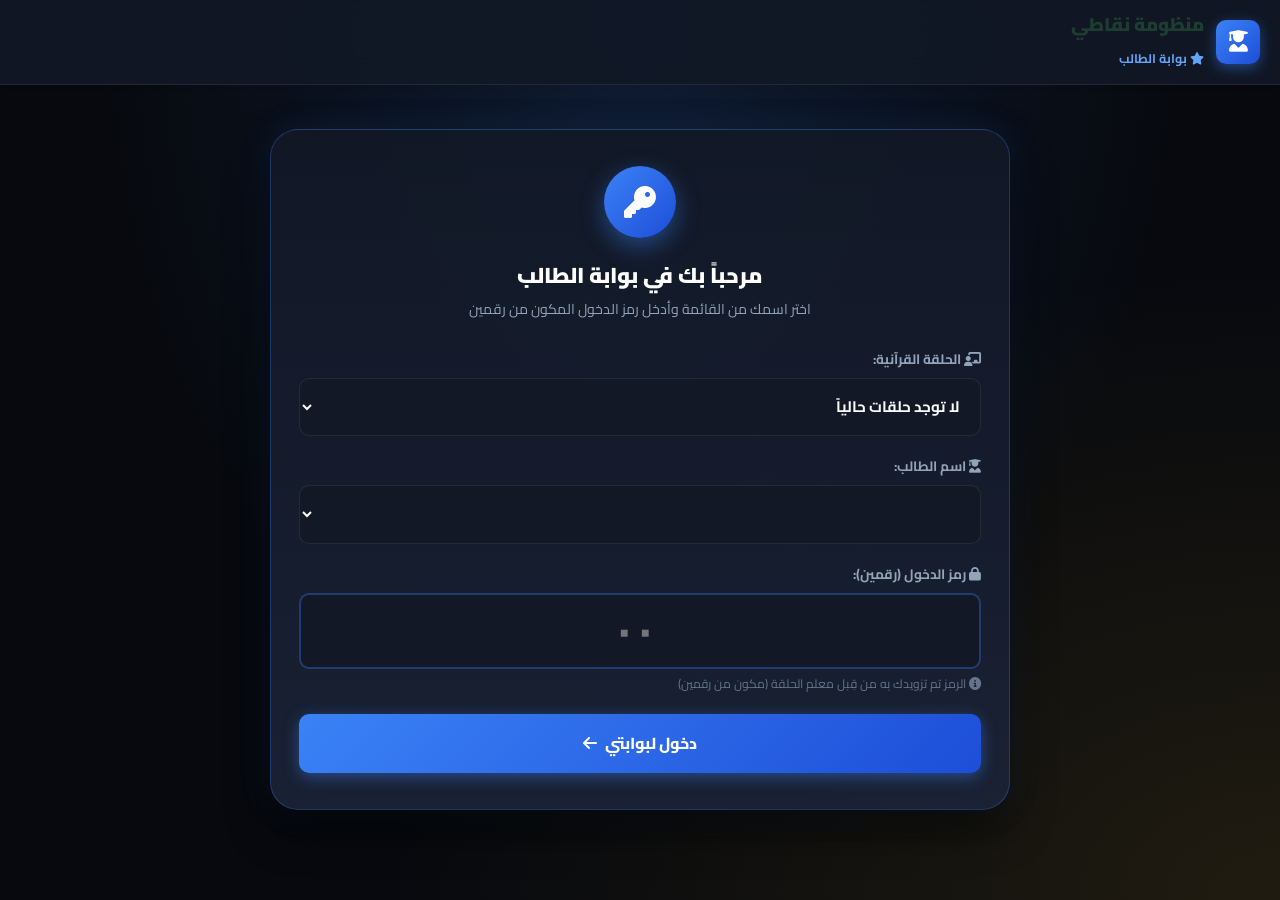
==== commit b786be60: "feat: delete student messages, display director criteria in leader portal, fix student portal openin" ====
--- a/public/student.html
+++ b/public/student.html
@@ -1,284 +1,1266 @@
 <!DOCTYPE html>
 <html lang="ar" dir="rtl">
 <head>
-  <meta charset="UTF-8">
-  <meta name="viewport" content="width=device-width, initial-scale=1.0">
-  <title>لوحة تحكم الطالب | اقرأ</title>
-  <link rel="icon" type="image/jpeg" href="favicon.jpeg">
-  <link rel="stylesheet" href="css/style.css">
-  <link rel="stylesheet" href="css/ibda.css">
+    <meta charset="UTF-8">
+    <meta name="viewport" content="width=device-width, initial-scale=1.0">
+    <title>بوابة الطالب | منظومة نقاطي</title>
+    <link rel="preconnect" href="https://fonts.googleapis.com">
+    <link rel="preconnect" href="https://fonts.gstatic.com" crossorigin>
+    <link href="https://fonts.googleapis.com/css2?family=Cairo:wght@400;600;700;800;900&family=Amiri:wght@700&display=swap" rel="stylesheet">
+    <link rel="stylesheet" href="https://cdnjs.cloudflare.com/ajax/libs/font-awesome/6.5.1/css/all.min.css">
+    <link rel="stylesheet" href="css/style.css">
+    <style>
+        :root {
+            --bg-primary: #07090e;
+            --bg-surface: #121826;
+            --bg-elevated: #1a2236;
+            --border-color: rgba(255, 255, 255, 0.08);
+            --text-primary: #f8fafc;
+            --text-secondary: #94a3b8;
+            --text-muted: #64748b;
+            --student: #3b82f6;
+            --student-hover: #2563eb;
+            --student-glow: rgba(59, 130, 246, 0.45);
+            --emerald: #10b981;
+            --emerald-glow: rgba(16, 185, 129, 0.4);
+            --gold: #fbbf24;
+            --gold-glow: rgba(251, 191, 36, 0.4);
+            --danger: #ef4444;
+            --radius-sm: 10px;
+            --radius-md: 18px;
+            --radius-lg: 28px;
+        }
+
+        * {
+            box-sizing: border-box;
+            margin: 0;
+            padding: 0;
+            font-family: 'Cairo', sans-serif;
+            -webkit-tap-highlight-color: transparent;
+        }
+
+        html {
+            overflow-x: hidden;
+            overflow-y: auto;
+            -webkit-overflow-scrolling: touch;
+            touch-action: pan-y;
+        }
+
+        body {
+            background-color: var(--bg-primary);
+            color: var(--text-primary);
+            min-height: 100vh;
+            overflow-x: hidden;
+            overflow-y: visible;
+            -webkit-overflow-scrolling: touch;
+            touch-action: pan-y;
+            background-image:
+                radial-gradient(at 50% 0%, rgba(59, 130, 246, 0.16) 0px, transparent 60%),
+                radial-gradient(at 100% 100%, rgba(251, 191, 36, 0.10) 0px, transparent 50%);
+            background-attachment: fixed;
+            padding-bottom: 4rem;
+        }
+
+        @media (max-width: 768px) {
+            body {
+                background-attachment: scroll !important;
+            }
+        }
+
+        /* Top Header */
+        .portal-header {
+            position: sticky;
+            top: 0;
+            z-index: 100;
+            background: rgba(18, 24, 38, 0.94);
+            backdrop-filter: blur(14px);
+            border-bottom: 1px solid var(--border-color);
+            padding: 0.85rem 1.25rem;
+            display: flex;
+            align-items: center;
+            justify-content: space-between;
+            gap: 1rem;
+            flex-wrap: wrap;
+        }
+
+        .portal-brand {
+            display: flex;
+            align-items: center;
+            gap: 0.75rem;
+        }
+
+        .brand-icon {
+            width: 44px;
+            height: 44px;
+            background: linear-gradient(135deg, #3b82f6 0%, #1d4ed8 100%);
+            border-radius: var(--radius-sm);
+            display: flex;
+            align-items: center;
+            justify-content: center;
+            font-size: 1.35rem;
+            color: #fff;
+            box-shadow: 0 4px 14px var(--student-glow);
+        }
+
+        .brand-title h1 {
+            font-size: 1.15rem;
+            font-weight: 900;
+            line-height: 1.2;
+        }
+
+        .brand-title span {
+            font-size: 0.78rem;
+            color: #60a5fa;
+            font-weight: 700;
+        }
+
+        .header-user-badge {
+            display: flex;
+            align-items: center;
+            gap: 0.65rem;
+            background: var(--bg-surface);
+            border: 1px solid var(--border-color);
+            padding: 0.35rem 0.75rem;
+            border-radius: 30px;
+        }
+
+        .header-user-avatar {
+            width: 32px;
+            height: 32px;
+            background: linear-gradient(135deg, #3b82f6 0%, #8b5cf6 100%);
+            border-radius: 50%;
+            display: flex;
+            align-items: center;
+            justify-content: center;
+            font-weight: 900;
+            font-size: 0.95rem;
+            color: #fff;
+        }
+
+        .header-user-name {
+            font-size: 0.85rem;
+            font-weight: 800;
+            color: var(--text-primary);
+        }
+
+        .btn-logout {
+            background: rgba(239, 68, 68, 0.15);
+            border: 1px solid rgba(239, 68, 68, 0.3);
+            color: #f87171;
+            padding: 0.3rem 0.7rem;
+            border-radius: 20px;
+            font-size: 0.78rem;
+            font-weight: 700;
+            cursor: pointer;
+            display: flex;
+            align-items: center;
+            gap: 0.35rem;
+            transition: all 0.2s;
+        }
+
+        .btn-logout:hover {
+            background: var(--danger);
+            color: #fff;
+        }
+
+        /* Nav Tabs */
+        .portal-nav-bar {
+            background: rgba(18, 24, 38, 0.75);
+            border-bottom: 1px solid var(--border-color);
+            padding: 0.5rem 1rem;
+            display: flex;
+            justify-content: center;
+            position: sticky;
+            top: 64px;
+            z-index: 90;
+            backdrop-filter: blur(12px);
+        }
+
+        .portal-nav-tabs {
+            display: flex;
+            gap: 0.4rem;
+            background: var(--bg-surface);
+            padding: 0.25rem;
+            border-radius: var(--radius-sm);
+            border: 1px solid var(--border-color);
+            overflow-x: auto;
+            max-width: 100%;
+        }
+
+        .portal-nav-tab {
+            background: none;
+            border: none;
+            color: var(--text-secondary);
+            padding: 0.55rem 0.9rem;
+            border-radius: 8px;
+            font-weight: 800;
+            font-size: 0.82rem;
+            cursor: pointer;
+            transition: all 0.2s;
+            display: flex;
+            align-items: center;
+            gap: 0.4rem;
+            white-space: nowrap;
+        }
+
+        .portal-nav-tab:hover {
+            color: var(--text-primary);
+        }
+
+        .portal-nav-tab.active {
+            background: var(--student);
+            color: #fff;
+            box-shadow: 0 2px 10px var(--student-glow);
+        }
+
+        .container {
+            max-width: 780px;
+            margin: 0 auto;
+            padding: 1.25rem;
+        }
+
+        /* Views */
+        .portal-view {
+            display: none;
+        }
+
+        .portal-view.active {
+            display: block;
+            animation: fadeInView 0.25s ease-out;
+        }
+
+        @keyframes fadeInView {
+            from { opacity: 0; transform: translateY(6px); }
+            to { opacity: 1; transform: translateY(0); }
+        }
+
+        /* Portal Closed Banner */
+        .portal-closed-box {
+            background: linear-gradient(135deg, rgba(239, 68, 68, 0.12) 0%, rgba(18, 24, 38, 0.95) 100%);
+            border: 2px solid rgba(239, 68, 68, 0.35);
+            border-radius: var(--radius-lg);
+            padding: 3rem 1.5rem;
+            text-align: center;
+            margin-top: 2rem;
+            box-shadow: 0 15px 35px rgba(0, 0, 0, 0.5);
+        }
+
+        .portal-closed-icon {
+            width: 80px;
+            height: 80px;
+            background: rgba(239, 68, 68, 0.2);
+            color: #f87171;
+            border-radius: 50%;
+            display: flex;
+            align-items: center;
+            justify-content: center;
+            font-size: 2.2rem;
+            margin: 0 auto 1.5rem;
+            border: 2px solid rgba(239, 68, 68, 0.4);
+        }
+
+        .portal-closed-title {
+            font-size: 1.4rem;
+            font-weight: 900;
+            color: #fff;
+            margin-bottom: 0.75rem;
+        }
+
+        .portal-closed-text {
+            color: var(--text-secondary);
+            font-size: 0.95rem;
+            line-height: 1.6;
+            max-width: 500px;
+            margin: 0 auto 1.5rem;
+        }
+
+        /* Login Card */
+        .login-card {
+            background: linear-gradient(180deg, rgba(18, 24, 38, 0.95) 0%, rgba(26, 34, 54, 0.95) 100%);
+            border: 1px solid rgba(59, 130, 246, 0.3);
+            border-radius: var(--radius-lg);
+            padding: 2.25rem 1.75rem;
+            box-shadow: 0 20px 40px rgba(0, 0, 0, 0.6), 0 0 35px rgba(59, 130, 246, 0.12);
+            text-align: center;
+            margin-top: 1.5rem;
+        }
+
+        .login-emblem {
+            width: 72px;
+            height: 72px;
+            background: linear-gradient(135deg, #3b82f6 0%, #1d4ed8 100%);
+            border-radius: 50%;
+            display: flex;
+            align-items: center;
+            justify-content: center;
+            font-size: 2rem;
+            color: #fff;
+            margin: 0 auto 1.25rem;
+            box-shadow: 0 8px 24px var(--student-glow);
+        }
+
+        .login-card h2 {
+            font-size: 1.35rem;
+            font-weight: 900;
+            color: #fff;
+            margin-bottom: 0.35rem;
+        }
+
+        .login-card p {
+            color: var(--text-secondary);
+            font-size: 0.88rem;
+            margin-bottom: 1.75rem;
+        }
+
+        .login-form-group {
+            text-align: right;
+            margin-bottom: 1.25rem;
+        }
+
+        .login-form-group label {
+            display: block;
+            font-size: 0.85rem;
+            font-weight: 700;
+            color: var(--text-secondary);
+            margin-bottom: 0.45rem;
+        }
+
+        .styled-select, .styled-input, .styled-textarea {
+            width: 100%;
+            background: var(--bg-surface);
+            color: var(--text-primary);
+            border: 1px solid var(--border-color);
+            border-radius: var(--radius-sm);
+            padding: 0.8rem 1rem;
+            font-size: 0.95rem;
+            font-weight: 700;
+            outline: none;
+            transition: all 0.2s;
+        }
+
+        .styled-textarea {
+            resize: vertical;
+            min-height: 85px;
+            line-height: 1.5;
+        }
+
+        .styled-select:focus, .styled-input:focus, .styled-textarea:focus {
+            border-color: var(--student);
+            box-shadow: 0 0 0 3px rgba(59, 130, 246, 0.2);
+        }
+
+        .pin-input-wrap {
+            position: relative;
+        }
+
+        .pin-input {
+            width: 100%;
+            letter-spacing: 0.6rem;
+            font-size: 1.6rem;
+            text-align: center;
+            font-weight: 900;
+            color: #60a5fa;
+            background: var(--bg-surface);
+            border: 2px solid rgba(59, 130, 246, 0.35);
+            border-radius: var(--radius-sm);
+            padding: 0.75rem 1rem;
+            outline: none;
+            transition: all 0.2s;
+        }
+
+        .pin-input:focus {
+            border-color: var(--student);
+            box-shadow: 0 0 0 4px rgba(59, 130, 246, 0.25);
+        }
+
+        .btn-login-submit {
+            width: 100%;
+            background: linear-gradient(135deg, #3b82f6 0%, #1d4ed8 100%);
+            border: none;
+            color: #fff;
+            padding: 0.9rem;
+            border-radius: var(--radius-sm);
+            font-size: 1rem;
+            font-weight: 800;
+            cursor: pointer;
+            display: flex;
+            align-items: center;
+            justify-content: center;
+            gap: 0.5rem;
+            box-shadow: 0 4px 16px var(--student-glow);
+            transition: all 0.2s;
+            margin-top: 0.75rem;
+        }
+
+        .btn-login-submit:hover {
+            transform: translateY(-2px);
+            box-shadow: 0 8px 22px var(--student-glow);
+        }
+
+        .login-error-msg {
+            background: rgba(239, 68, 68, 0.15);
+            border: 1px solid rgba(239, 68, 68, 0.3);
+            color: #f87171;
+            padding: 0.7rem 1rem;
+            border-radius: var(--radius-sm);
+            font-size: 0.85rem;
+            font-weight: 700;
+            margin-bottom: 1.25rem;
+            display: none;
+            align-items: center;
+            gap: 0.5rem;
+        }
+
+        /* Student Hero Card */
+        .student-hero-card {
+            background: linear-gradient(180deg, rgba(18, 24, 38, 0.92) 0%, rgba(26, 34, 54, 0.98) 100%);
+            border: 2px solid rgba(59, 130, 246, 0.3);
+            border-radius: var(--radius-lg);
+            padding: 2.25rem 1.5rem;
+            text-align: center;
+            box-shadow: 0 20px 40px rgba(0, 0, 0, 0.5), 0 0 40px rgba(59, 130, 246, 0.15);
+            display: flex;
+            flex-direction: column;
+            align-items: center;
+            gap: 1.25rem;
+            position: relative;
+            overflow: hidden;
+            margin-bottom: 1.25rem;
+        }
+
+        .hero-avatar {
+            width: 95px;
+            height: 95px;
+            background: linear-gradient(135deg, #3b82f6 0%, #8b5cf6 100%);
+            border: 4px solid #fff;
+            border-radius: 50%;
+            display: flex;
+            align-items: center;
+            justify-content: center;
+            font-size: 2.7rem;
+            font-weight: 900;
+            color: #fff;
+            box-shadow: 0 8px 24px var(--student-glow);
+        }
+
+        .hero-name {
+            font-size: 1.65rem;
+            font-weight: 900;
+            color: #fff;
+        }
+
+        .hero-class-tag {
+            font-size: 0.85rem;
+            color: var(--text-secondary);
+            font-weight: 700;
+            display: flex;
+            align-items: center;
+            gap: 0.5rem;
+        }
+
+        .hero-title-badge {
+            display: inline-flex;
+            align-items: center;
+            gap: 0.5rem;
+            padding: 0.45rem 1.4rem;
+            border-radius: 30px;
+            border: 1px solid currentColor;
+            font-weight: 800;
+            font-size: 0.98rem;
+            background: rgba(255, 255, 255, 0.05);
+        }
+
+        /* Ranks & Stats Grid (4 columns) */
+        .hero-stats-row {
+            display: grid;
+            grid-template-columns: repeat(2, 1fr);
+            gap: 0.75rem;
+            width: 100%;
+            margin-top: 0.5rem;
+        }
+
+        @media (min-width: 640px) {
+            .hero-stats-row {
+                grid-template-columns: repeat(4, 1fr);
+            }
+        }
+
+        .stat-card {
+            background: var(--bg-surface);
+            border: 1px solid var(--border-color);
+            border-radius: var(--radius-md);
+            padding: 1rem 0.75rem;
+            display: flex;
+            flex-direction: column;
+            align-items: center;
+            gap: 0.35rem;
+            text-align: center;
+        }
+
+        .stat-card i {
+            font-size: 1.4rem;
+            margin-bottom: 0.2rem;
+        }
+
+        .stat-points i { color: var(--gold); }
+        .stat-circle-rank i { color: #60a5fa; }
+        .stat-overall-rank i { color: #a78bfa; }
+        .stat-quran i { color: var(--emerald); }
+
+        .stat-val {
+            font-size: 1.45rem;
+            font-weight: 900;
+            line-height: 1.1;
+        }
+
+        .stat-sub {
+            font-size: 0.72rem;
+            color: var(--text-muted);
+            font-weight: 700;
+        }
+
+        .stat-lbl {
+            font-size: 0.76rem;
+            color: var(--text-secondary);
+            font-weight: 700;
+        }
+
+        /* Badges */
+        .badges-row {
+            display: flex;
+            gap: 0.5rem;
+            flex-wrap: wrap;
+            justify-content: center;
+        }
+
+        .badge-pill {
+            background: var(--bg-surface);
+            border: 1px solid var(--border-color);
+            padding: 0.4rem 0.85rem;
+            border-radius: 20px;
+            font-size: 0.8rem;
+            font-weight: 700;
+            display: flex;
+            align-items: center;
+            gap: 0.35rem;
+            color: var(--text-secondary);
+        }
+
+        .badge-pill i {
+            color: var(--gold);
+        }
+
+        /* Section Container Box */
+        .content-box {
+            background: var(--bg-surface);
+            border: 1px solid var(--border-color);
+            border-radius: var(--radius-md);
+            padding: 1.25rem;
+            margin-bottom: 1.25rem;
+        }
+
+        .content-box-header {
+            display: flex;
+            align-items: center;
+            justify-content: space-between;
+            margin-bottom: 1.25rem;
+            padding-bottom: 0.75rem;
+            border-bottom: 1px solid var(--border-color);
+            flex-wrap: wrap;
+            gap: 0.5rem;
+        }
+
+        .content-box-title {
+            font-size: 1.15rem;
+            font-weight: 800;
+            display: flex;
+            align-items: center;
+            gap: 0.5rem;
+        }
+
+        /* Quran Log Styles */
+        .quran-stats-strip {
+            display: grid;
+            grid-template-columns: repeat(3, 1fr);
+            gap: 0.65rem;
+            margin-bottom: 1.25rem;
+        }
+
+        @media (max-width: 600px) {
+            .quran-stats-strip {
+                grid-template-columns: 1fr;
+            }
+        }
+
+        .quran-stat-mini {
+            background: var(--bg-elevated);
+            border: 1px solid var(--border-color);
+            border-radius: var(--radius-sm);
+            padding: 0.85rem;
+            text-align: center;
+        }
+
+        .quran-stat-mini strong {
+            display: block;
+            font-size: 1.45rem;
+            font-weight: 900;
+            line-height: 1.2;
+        }
+
+        .quran-stat-mini span {
+            font-size: 0.76rem;
+            color: var(--text-secondary);
+            font-weight: 700;
+        }
+
+        .quran-record-item {
+            background: var(--bg-elevated);
+            border: 1px solid var(--border-color);
+            border-radius: var(--radius-sm);
+            padding: 1rem;
+            margin-bottom: 0.75rem;
+            transition: all 0.2s;
+        }
+
+        .quran-record-item:hover {
+            border-color: rgba(59, 130, 246, 0.4);
+            transform: translateY(-1px);
+        }
+
+        .quran-record-top {
+            display: flex;
+            align-items: center;
+            justify-content: space-between;
+            margin-bottom: 0.5rem;
+            flex-wrap: wrap;
+            gap: 0.4rem;
+        }
+
+        .quran-badge {
+            display: inline-flex;
+            align-items: center;
+            gap: 0.35rem;
+            padding: 0.25rem 0.65rem;
+            border-radius: 20px;
+            font-size: 0.78rem;
+            font-weight: 800;
+        }
+
+        .quran-badge.memo {
+            background: rgba(16, 185, 129, 0.15);
+            color: #34d399;
+            border: 1px solid rgba(16, 185, 129, 0.3);
+        }
+
+        .quran-badge.rev {
+            background: rgba(59, 130, 246, 0.15);
+            color: #60a5fa;
+            border: 1px solid rgba(59, 130, 246, 0.3);
+        }
+
+        .quran-record-date {
+            font-size: 0.76rem;
+            color: var(--text-muted);
+            font-weight: 700;
+        }
+
+        .quran-record-surah {
+            font-size: 1.05rem;
+            font-weight: 800;
+            color: #fff;
+            margin-bottom: 0.35rem;
+            display: flex;
+            align-items: center;
+            gap: 0.4rem;
+        }
+
+        .quran-record-pages {
+            font-size: 0.85rem;
+            color: var(--gold);
+            font-weight: 800;
+        }
+
+        .quran-record-notes {
+            margin-top: 0.5rem;
+            padding: 0.45rem 0.75rem;
+            background: rgba(0, 0, 0, 0.25);
+            border-radius: 6px;
+            font-size: 0.8rem;
+            color: var(--text-secondary);
+        }
+
+        /* Points History Styles */
+        .history-item {
+            display: flex;
+            align-items: center;
+            justify-content: space-between;
+            padding: 0.85rem 1rem;
+            background: var(--bg-elevated);
+            border: 1px solid var(--border-color);
+            border-radius: var(--radius-sm);
+            margin-bottom: 0.5rem;
+        }
+
+        .history-item-info strong {
+            display: block;
+            font-size: 0.95rem;
+            color: var(--text-primary);
+        }
+
+        .history-item-info small {
+            font-size: 0.76rem;
+            color: var(--text-muted);
+        }
+
+        .history-pts {
+            font-size: 1.15rem;
+            font-weight: 900;
+            padding: 0.3rem 0.75rem;
+            border-radius: 20px;
+        }
+
+        .history-pts.pos {
+            background: rgba(16, 185, 129, 0.15);
+            color: #34d399;
+        }
+
+        .history-pts.neg {
+            background: rgba(239, 68, 68, 0.15);
+            color: #f87171;
+        }
+
+        /* Messages Styles */
+        .msg-composer-box {
+            background: var(--bg-elevated);
+            border: 1px solid var(--border-color);
+            border-radius: var(--radius-md);
+            padding: 1.25rem;
+            margin-bottom: 1.5rem;
+        }
+
+        .msg-item {
+            background: var(--bg-elevated);
+            border: 1px solid var(--border-color);
+            border-radius: var(--radius-sm);
+            padding: 1rem;
+            margin-bottom: 0.75rem;
+        }
+
+        /* Leaderboard list */
+        .lb-item {
+            display: flex;
+            align-items: center;
+            justify-content: space-between;
+            padding: 0.85rem 1rem;
+            border-bottom: 1px solid var(--border-color);
+            border-radius: var(--radius-sm);
+            margin-bottom: 0.35rem;
+        }
+
+        .lb-item:last-child {
+            border-bottom: none;
+        }
+
+        .lb-item.top-three {
+            background: rgba(251, 191, 36, 0.06);
+            border-color: rgba(251, 191, 36, 0.2);
+        }
+
+        .lb-item.is-current-student {
+            border: 2px solid var(--student);
+            background: rgba(59, 130, 246, 0.12);
+        }
+
+        .lb-rank {
+            width: 48px;
+            font-weight: 900;
+        }
+
+        .rank-circle {
+            display: inline-block;
+            font-size: 1.05rem;
+            color: var(--text-secondary);
+        }
+
+        .rank-badge.gold { color: #fbbf24; font-size: 1.15rem; }
+        .rank-badge.silver { color: #cbd5e1; font-size: 1.15rem; }
+        .rank-badge.bronze { color: #d97706; font-size: 1.15rem; }
+
+        .lb-name {
+            flex: 1;
+            font-size: 1rem;
+            display: flex;
+            align-items: center;
+            gap: 0.5rem;
+        }
+
+        .you-tag {
+            background: var(--student);
+            color: #fff;
+            padding: 0.15rem 0.55rem;
+            border-radius: 12px;
+            font-size: 0.75rem;
+            font-weight: 800;
+        }
+
+        .lb-score {
+            font-weight: 800;
+            color: var(--gold);
+            display: flex;
+            align-items: center;
+            gap: 0.35rem;
+        }
+
+        /* Empty state */
+        .empty-state {
+            padding: 2.5rem 1rem;
+            text-align: center;
+            color: var(--text-muted);
+        }
+
+        .empty-state i {
+            font-size: 2.5rem;
+            margin-bottom: 0.75rem;
+            color: var(--student);
+        }
+
+        /* Hidden Records Notice */
+        .records-hidden-notice {
+            background: rgba(245, 158, 11, 0.1);
+            border: 1px dashed rgba(245, 158, 11, 0.35);
+            border-radius: var(--radius-md);
+            padding: 2rem 1.25rem;
+            text-align: center;
+            color: var(--text-secondary);
+        }
+
+        .records-hidden-notice i {
+            font-size: 2.2rem;
+            color: var(--warning);
+            margin-bottom: 0.75rem;
+        }
+
+        /* Loading */
+        .loading-screen {
+            position: fixed;
+            inset: 0;
+            background: var(--bg-primary);
+            display: flex;
+            align-items: center;
+            justify-content: center;
+            z-index: 1001;
+            gap: 1rem;
+            font-size: 1.1rem;
+            font-weight: 700;
+        }
+
+        .spinner {
+            width: 32px;
+            height: 32px;
+            border: 3px solid rgba(59, 130, 246, 0.2);
+            border-top-color: var(--student);
+            border-radius: 50%;
+            animation: spin 0.8s linear infinite;
+        }
+
+        @keyframes spin {
+            to { transform: rotate(360deg); }
+        }
+    </style>
+
+    <!-- PWA Registration -->
+    <link rel="manifest" href="manifest.json">
+    <meta name="theme-color" content="#10b981">
+    <meta name="apple-mobile-web-app-capable" content="yes">
+    <meta name="apple-mobile-web-app-status-bar-style" content="black-translucent">
+    <script>
+        if ('serviceWorker' in navigator) {
+            window.addEventListener('load', () => {
+                navigator.serviceWorker.register('/sw.js').catch(err => console.warn('SW register fail:', err));
+            });
+        }
+    </script>
+
 </head>
 <body>
-
-  <!-- Confetti Container -->
-  <div id="confettiContainer" class="confetti-container"></div>
-
-  <!-- Header -->
-  <header>
-    <div class="nav-container">
-      <a href="student.html" class="logo">
-        <img src="favicon.jpeg" alt="اقرأ" class="logo-icon" style="width:36px;height:36px;border-radius:50%;object-fit:cover;">
-        <span>اقرأ | لوحة الطالب</span>
-      </a>
-      <div class="user-nav-info">
-        <button type="button" class="btn-dev-contact" onclick="openStudentChatModal()" id="btnStudentChatNav" title="تواصل ومحادثة مع المعلم" style="background: rgba(59, 130, 246, 0.15); border-color: rgba(59, 130, 246, 0.3); color: #2563EB;">
-          <span>💬</span> <span>تواصل مع المعلم</span>
-          <span id="studentUnreadBadge" class="chat-contact-badge" style="display:none; margin-right:4px;">0</span>
+    <!-- Cinematic Visual Intro Splash Screen (عرض مرئي فاخر وخفيف لبوابة الطالب) -->
+    <div id="introSplashScreen" class="intro-splash-screen">
+        <div class="intro-ambient-glow glow-gold"></div>
+        <div class="intro-ambient-glow glow-blue" style="background: radial-gradient(circle, rgba(59, 130, 246, 0.35) 0%, transparent 70%);"></div>
+        <div class="intro-particles-canvas-wrap">
+            <canvas id="introParticlesCanvas"></canvas>
+        </div>
+        <div class="intro-content">
+            <div class="intro-badge">
+                <i class="fa-solid fa-user-graduate"></i>
+                <span>بوابة الطالب</span>
+            </div>
+            <div class="intro-logo-emblem">
+                <div class="intro-ring ring-outer"></div>
+                <div class="intro-ring ring-inner"></div>
+                <div class="intro-icon-glow" style="color: #60a5fa;">
+                    <i class="fa-solid fa-book-quran"></i>
+                </div>
+            </div>
+            <h1 class="intro-brand-title">
+                <span class="gold-shimmer">نِـقَـاطِـي</span>
+            </h1>
+            <p class="intro-tagline">منظومة نجوم التحفيظ الذكية</p>
+            <div class="intro-verse">
+                <span>﴿ وَفِي ذَٰلِكَ فَلْيَتَنَافَسِ الْمُتَنَافِسُونَ ﴾</span>
+            </div>
+            <div class="intro-loading-bar">
+                <div class="intro-loading-fill"></div>
+            </div>
+        </div>
+        <button class="intro-skip-btn" id="introSkipBtn">
+            <span>تخطي</span>
+            <i class="fa-solid fa-angles-left"></i>
         </button>
-        <span class="user-badge" id="studentName">الطالب</span>
-        <button type="button" class="btn btn-secondary" onclick="toggleStudentIbdaView()" id="btnNavIbda" style="width: auto; background: linear-gradient(135deg, rgba(245, 158, 11, 0.25), rgba(16, 185, 129, 0.25)); border-color: #f59e0b; color: #fbbf24; font-weight: 800; padding: 8px 14px;">✨ إبداع</button>
-        <a id="naqatiNavLink" href="#" target="_blank" class="btn btn-secondary" style="width: auto; padding: 8px 14px; display: none; text-decoration: none;">⭐ نقاطي</a>
-        <button onclick="logout()" class="btn btn-secondary" style="width: auto; padding: 8px 16px;">تسجيل الخروج</button>
-      </div>
     </div>
-  </header>
-
-  <!-- Main Container -->
-  <main class="container">
-    <div id="studentAlert" class="alert"></div>
-
-    <!-- قسم إبداع -->
-    <div id="ibdaView" style="display: none;"></div>
-
-    <!-- ============ الشاشة 1: اختيار الكتاب ============ -->
-    <div id="booksView">
-
-      <!-- تحية ديناميكية -->
-      <div class="greeting-banner" id="greetingBanner">
-        <div class="greeting-text">
-          <span class="greeting-emoji" id="greetingEmoji">🌅</span>
-          <div>
-            <div class="greeting-main" id="greetingMain">صباح الخير!</div>
-            <div class="greeting-sub" id="greetingSub">هيا نبدأ يومنا بالقراءة</div>
-          </div>
+
+    <!-- Loading Screen -->
+    <div id="studentLoading" class="loading-screen" style="display: none;">
+        <div class="spinner"></div>
+        <span>جاري التحميل...</span>
+    </div>
+
+    <!-- Header -->
+    <header class="portal-header">
+        <div class="portal-brand">
+            <div class="brand-icon">
+                <i class="fa-solid fa-user-graduate"></i>
+            </div>
+            <div class="brand-title">
+                <h1>منظومة نقاطي</h1>
+                <span><i class="fa-solid fa-star"></i> بوابة الطالب</span>
+            </div>
         </div>
-        <div class="greeting-streak" id="greetingStreak">
-          <span class="streak-fire">🔥</span>
-          <span class="streak-count" id="streakCount">0</span>
-          <span class="streak-label">يوم متواصل</span>
+
+        <!-- Logged-in user badge (hidden when logged out) -->
+        <div id="headerUserWrap" style="display: none; align-items: center; gap: 0.75rem;">
+            <div class="header-user-badge">
+                <div class="header-user-avatar" id="headerUserAvatar">ط</div>
+                <span class="header-user-name" id="headerUserName">الطالب</span>
+            </div>
+            <button class="btn-logout" id="btnLogoutStudent" title="تسجيل خروج أو تبديل الطالب">
+                <i class="fa-solid fa-arrow-right-from-bracket"></i>
+                <span>خروج</span>
+            </button>
         </div>
-      </div>
-
-      <!-- بطاقة آخر كتاب -->
-      <div class="points-hero-card" id="pointsHeroCard">
-        <div class="points-hero-content">
-          <div class="points-hero-icon" id="lastBookIcon">📗</div>
-          <div class="points-hero-info">
-            <div class="points-hero-label" id="lastBookLabel">آخر كتاب تقرأه</div>
-            <div class="points-hero-book-name" id="lastBookName">جاري التحميل...</div>
-            <div class="points-hero-value" id="studentPointsValue">0</div>
-            <div class="points-hero-sublabel">نقطة في هذا الكتاب</div>
-          </div>
+    </header>
+
+    <!-- Nav Bar (visible only when logged in) -->
+    <div id="portalNavBar" class="portal-nav-bar" style="display: none;">
+        <nav class="portal-nav-tabs">
+            <button class="portal-nav-tab active" data-tab="profile">
+                <i class="fa-solid fa-id-card"></i>
+                <span>بطاقتي</span>
+            </button>
+            <button class="portal-nav-tab" data-tab="messages">
+                <i class="fa-solid fa-paper-plane"></i>
+                <span>إشعار إنجاز الورد / مراسلة المدير</span>
+            </button>
+            <button class="portal-nav-tab tab-record-dependent" data-tab="quran">
+                <i class="fa-solid fa-book-quran"></i>
+                <span>سجل الحفظ والمراجعة</span>
+            </button>
+            <button class="portal-nav-tab tab-record-dependent" data-tab="points">
+                <i class="fa-solid fa-star"></i>
+                <span>سجل النقاط</span>
+            </button>
+            <button class="portal-nav-tab tab-record-dependent" id="navTabIqraReading" data-tab="reading">
+                <i class="fa-solid fa-book-open-reader"></i>
+                <span>سجل القراءة (اقرأ)</span>
+            </button>
+            <button class="portal-nav-tab tab-record-dependent" data-tab="honor">
+                <i class="fa-solid fa-trophy"></i>
+                <span>لوحة الشرف</span>
+            </button>
+        </nav>
+    </div>
+
+    <main class="container">
+        <!-- View: Portal Closed by Administration -->
+        <div id="view-closed" class="portal-closed-box" style="display: none;">
+            <div class="portal-closed-icon">
+                <i class="fa-solid fa-lock"></i>
+            </div>
+            <h2 class="portal-closed-title">بوابة الطالب معلقة حالياً</h2>
+            <p class="portal-closed-text">
+                نعتذر لكم، تم إيقاف الوصول إلى بوابة الطالب مؤقتاً بقرار من إدارة المجمع.<br>
+                يرجى مراجعة معلم الحلقة أو إدارة المنظومة لمزيد من التفاصيل.
+            </p>
+            <button class="btn btn-secondary" onclick="window.studentPortal.loadState(false)">
+                <i class="fa-solid fa-rotate-right"></i> إعادة المحاولة
+            </button>
         </div>
-        <div class="points-hero-rank" id="studentRankInfo">
-          <span class="points-rank-badge" id="studentRankBadge">-</span>
-          <span class="points-rank-text" id="studentRankText">جاري التحميل...</span>
+
+        <!-- View: Login Screen -->
+        <div id="view-login" class="login-card" style="display: none;">
+            <div class="login-emblem">
+                <i class="fa-solid fa-key"></i>
+            </div>
+            <h2>مرحباً بك في بوابة الطالب</h2>
+            <p>اختر اسمك من القائمة وأدخل رمز الدخول المكون من رقمين</p>
+
+            <div id="loginErrorMsg" class="login-error-msg">
+                <i class="fa-solid fa-circle-exclamation"></i>
+                <span id="loginErrorText">رمز الدخول غير صحيح، يرجى مراجعة معلم الحلقة</span>
+            </div>
+
+            <form id="studentLoginForm" onsubmit="event.preventDefault(); window.studentPortal.handleLogin();">
+                <div class="login-form-group">
+                    <label><i class="fa-solid fa-chalkboard-user"></i> الحلقة القرآنية:</label>
+                    <select id="loginClassSelect" class="styled-select"></select>
+                </div>
+
+                <div class="login-form-group">
+                    <label><i class="fa-solid fa-user-graduate"></i> اسم الطالب:</label>
+                    <select id="loginStudentSelect" class="styled-select"></select>
+                </div>
+
+                <div class="login-form-group">
+                    <label><i class="fa-solid fa-lock"></i> رمز الدخول (رقمين):</label>
+                    <div class="pin-input-wrap">
+                        <input type="password" id="loginPinInput" class="pin-input" maxlength="2" inputmode="numeric" pattern="[0-9]*" placeholder="••" autocomplete="off" required>
+                    </div>
+                    <small style="display: block; color: var(--text-muted); font-size: 0.76rem; margin-top: 0.35rem;">
+                        <i class="fa-solid fa-circle-info"></i> الرمز تم تزويدك به من قِبل معلم الحلقة (مكون من رقمين)
+                    </small>
+                </div>
+
+                <button type="submit" class="btn-login-submit">
+                    <span>دخول لبوابتي</span>
+                    <i class="fa-solid fa-arrow-left"></i>
+                </button>
+            </form>
         </div>
-        <div class="points-hero-message" id="pointsMotivation">
-          واصل القراءة واكسب المزيد من النقاط! 📚
+
+        <!-- Authenticated Dashboard Views -->
+        <div id="dashboardWrap" style="display: none;">
+            <!-- View: Profile & Card -->
+            <section id="view-profile" class="portal-view active">
+                <div id="studentProfileBox"></div>
+            </section>
+
+            <!-- View: Send Message / Late Recitation to General Director -->
+            <section id="view-messages" class="portal-view">
+                <div class="content-box">
+                    <div class="content-box-header">
+                        <h2 class="content-box-title">
+                            <i class="fa-solid fa-paper-plane" style="color: #3b82f6;"></i>
+                            <span>إشعار إنجاز ورد متأخر ومراسلة المدير العام</span>
+                        </h2>
+                        <span style="font-size: 0.78rem; color: var(--text-muted);">تصل مباشرة للمدير العام للاعتماد</span>
+                    </div>
+
+                    <!-- Message Composer Form -->
+                    <div class="msg-composer-box">
+                        <h4 style="font-size: 0.95rem; margin-bottom: 0.75rem; color: #fff;">
+                            <i class="fa-solid fa-pen-to-square" style="color: var(--gold);"></i> مراسلة وإشعار الإنجاز:
+                        </h4>
+
+                        <form id="sendDirectorMessageForm" onsubmit="event.preventDefault(); window.studentPortal.submitMessage();">
+                            <div style="display: grid; grid-template-columns: repeat(auto-fit, minmax(200px, 1fr)); gap: 0.75rem; margin-bottom: 0.75rem;">
+                                <div>
+                                    <label style="font-size: 0.8rem; font-weight: 700; color: var(--text-secondary); display: block; margin-bottom: 0.35rem;">
+                                        المُوجّه إليه (مستلم الرسالة):
+                                    </label>
+                                    <select id="msgRecipientSelect" class="styled-select" onchange="window.studentPortal.toggleMsgRecipient(this.value)">
+                                        <option value="director">👑 مدير منظومة نقاطي</option>
+                                        <option value="iqra_teacher">👨‍🏫 معلم القراءة (منصة اقرأ)</option>
+                                    </select>
+                                </div>
+                                <div>
+                                    <label style="font-size: 0.8rem; font-weight: 700; color: var(--text-secondary); display: block; margin-bottom: 0.35rem;">
+                                        نوع الإشعار:
+                                    </label>
+                                    <select id="msgCategorySelect" class="styled-select" onchange="window.studentPortal.toggleMsgCategory(this.value)">
+                                        <option value="late_recitation">📖 إشعار إنجاز ورد حفظ أو مراجعة متأخر</option>
+                                        <option value="general">💬 رسالة واستفسار عام للمدير</option>
+                                    </select>
+                                </div>
+                            </div>
+
+                            <div id="msgQuranFieldsRow" style="display: grid; grid-template-columns: 2fr 1fr; gap: 0.75rem; margin-bottom: 0.75rem;">
+                                <div>
+                                    <label style="font-size: 0.8rem; font-weight: 700; color: var(--text-secondary); display: block; margin-bottom: 0.35rem;">
+                                        اسم السورة:
+                                    </label>
+                                    <input type="text" id="msgSurahInput" class="styled-input" placeholder="مثال: سورة البقرة">
+                                </div>
+                                <div>
+                                    <label style="font-size: 0.8rem; font-weight: 700; color: var(--text-secondary); display: block; margin-bottom: 0.35rem;">
+                                        عدد الصفحات:
+                                    </label>
+                                    <input type="number" id="msgPagesInput" class="styled-input" step="any" min="0" placeholder="مثال: 2">
+                                </div>
+                            </div>
+
+                            <div style="margin-bottom: 0.75rem;">
+                                <label style="font-size: 0.8rem; font-weight: 700; color: var(--text-secondary); display: block; margin-bottom: 0.35rem;">
+                                    تفاصيل الإنجاز أو رسالتك:
+                                </label>
+                                <textarea id="msgBodyInput" class="styled-textarea" placeholder="مثال: تم بحمد الله وتوفيقه إنجاز ورد الحفظ في المنزل وأرجو منكم اعتماده وجزاكم الله خيراً..." required></textarea>
+                            </div>
+
+                            <button type="submit" id="btnSubmitStudentMsg" class="btn btn-primary" style="width: 100%; padding: 0.8rem; font-weight: 800; font-size: 0.95rem;">
+                                <i class="fa-solid fa-paper-plane"></i>
+                                <span>إرسال الإشعار للمدير العام فوراً</span>
+                            </button>
+                        </form>
+                    </div>
+
+                    <!-- Past Messages List -->
+                    <h3 style="font-size: 1.05rem; margin-bottom: 0.75rem; color: #fff; display: flex; align-items: center; gap: 0.4rem;">
+                        <i class="fa-solid fa-clock-rotate-left" style="color: var(--gold);"></i>
+                        <span>سجل إشعاراتك وردود المدير:</span>
+                    </h3>
+                    <div id="studentMyMessagesList"></div>
+                </div>
+            </section>
+
+            <!-- View: Quran Records (الحفظ والمراجعة) -->
+            <section id="view-quran" class="portal-view">
+                <div class="content-box">
+                    <div class="content-box-header">
+                        <h2 class="content-box-title">
+                            <i class="fa-solid fa-book-quran" style="color: var(--emerald);"></i>
+                            <span>سجل الحفظ والمراجعة القرآني</span>
+                        </h2>
+                        <div style="font-size: 0.82rem; color: var(--text-muted); font-weight: 700;">
+                            رصد معتمد من المعلم
+                        </div>
+                    </div>
+
+                    <div id="quranRecordsHiddenNotice" class="records-hidden-notice" style="display: none;">
+                        <i class="fa-solid fa-eye-slash"></i>
+                        <h4>سجل الحفظ والمراجعة محجوب حالياً</h4>
+                        <p>قامت إدارة المنظومة بحجب تفاصيل السجلات مؤقتاً. بإمكانك إرسال إشعارات الحفظ والتواصل مع المدير العام عبر تبويب المراسلة أعلاه.</p>
+                    </div>
+
+                    <div id="quranRecordsActiveContent">
+                        <!-- Strip Stats -->
+                        <div class="quran-stats-strip">
+                            <div class="quran-stat-mini">
+                                <strong id="statMemoPages" style="color: var(--emerald);">0</strong>
+                                <span>إجمالي صفحات الحفظ</span>
+                            </div>
+                            <div class="quran-stat-mini">
+                                <strong id="statRevPages" style="color: #60a5fa;">0</strong>
+                                <span>إجمالي صفحات المراجعة</span>
+                            </div>
+                            <div class="quran-stat-mini">
+                                <strong id="statTotalRecitations" style="color: var(--gold);">0</strong>
+                                <span>عدد التسميعات</span>
+                            </div>
+                        </div>
+
+                        <!-- Records List -->
+                        <div id="studentQuranRecordsList"></div>
+                    </div>
+                </div>
+            </section>
+
+            <!-- View: Points History (كشف حساب النقاط) -->
+            <section id="view-points" class="portal-view">
+                <div class="content-box">
+                    <div class="content-box-header">
+                        <h2 class="content-box-title">
+                            <i class="fa-solid fa-star" style="color: var(--gold);"></i>
+                            <span>كشف حساب النقاط</span>
+                        </h2>
+                        <div id="pointsTotalBadge" style="font-size: 0.95rem; font-weight: 900; color: var(--gold);">
+                            0 نقطة
+                        </div>
+                    </div>
+
+                    <div id="pointsRecordsHiddenNotice" class="records-hidden-notice" style="display: none;">
+                        <i class="fa-solid fa-eye-slash"></i>
+                        <h4>تفاصيل النقاط محجوبة حالياً</h4>
+                        <p>قامت إدارة المنظومة بحجب سجل النقاط مؤقتاً بقرار إداري.</p>
+                    </div>
+
+                    <div id="pointsRecordsActiveContent">
+                        <div id="studentPointsHistoryList"></div>
+                    </div>
+                </div>
+            </section>
+
+            <!-- View: Honor Board (لوحة الشرف) -->
+            <section id="view-honor" class="portal-view">
+                <div class="content-box">
+                    <div class="content-box-header">
+                        <h2 class="content-box-title">
+                            <i class="fa-solid fa-trophy" style="color: var(--gold);"></i>
+                            <span>لوحة شرف نجوم الحلقة</span>
+                        </h2>
+                        <span id="circleStudentsCountBadge" style="font-size: 0.8rem; color: var(--text-muted); font-weight: 700;"></span>
+                    </div>
+
+                    <div id="honorHiddenNotice" class="records-hidden-notice" style="display: none;">
+                        <i class="fa-solid fa-eye-slash"></i>
+                        <h4>لوحة الشرف محجوبة حالياً</h4>
+                        <p>تم حجب لوحة الشرف مؤقتاً بقرار من الإدارة.</p>
+                    </div>
+
+                    <div id="honorActiveContent">
+                        <div id="studentLeaderboardList"></div>
+                    </div>
+                </div>
+            </section>
+
+            <!-- View: Iqra Reading Records (سجل أوراد القراءة - منصة اقرأ) -->
+            <section id="view-reading" class="portal-view">
+                <div class="content-box">
+                    <div class="content-box-header">
+                        <h2 class="content-box-title">
+                            <i class="fa-solid fa-book-open-reader" style="color: #6366f1;"></i>
+                            <span>سجل أوراد القراءة (منصة اقرأ)</span>
+                        </h2>
+                        <a id="btnGoToIqraFromView" href="https://ya2-live.vercel.app" target="_blank" class="btn btn-primary" style="padding: 6px 14px; font-size: 0.8rem; border-radius: 8px; display: inline-flex; align-items: center; gap: 6px; text-decoration: none;">
+                            <i class="fa-solid fa-arrow-up-right-from-square"></i>
+                            <span>فتح منصة اقرأ</span>
+                        </a>
+                    </div>
+
+                    <div id="readingRecordsHiddenNotice" class="records-hidden-notice" style="display: none;">
+                        <i class="fa-solid fa-eye-slash"></i>
+                        <h4>سجل القراءة معلق حالياً</h4>
+                        <p>قامت إدارة المنظومة بإيقاف ظهور سجل القراءة مؤقتاً بقرار إداري.</p>
+                    </div>
+
+                    <div id="readingRecordsActiveContent">
+                        <!-- Hero Stats Row for Iqra -->
+                        <div class="hero-stats-row" style="margin-bottom: 1.25rem;">
+                            <div class="stat-card" style="border: 1px solid rgba(99, 102, 241, 0.35); background: linear-gradient(135deg, rgba(99, 102, 241, 0.12), rgba(14, 165, 233, 0.08));">
+                                <i class="fa-solid fa-book-bookmark" style="color: #818cf8;"></i>
+                                <span class="stat-val" id="iqraTotalBooksCount">0</span>
+                                <span class="stat-lbl">الأوراد المنجزة</span>
+                            </div>
+                            <div class="stat-card" style="border: 1px solid rgba(245, 158, 11, 0.35); background: linear-gradient(135deg, rgba(245, 158, 11, 0.12), rgba(217, 119, 6, 0.08));">
+                                <i class="fa-solid fa-star" style="color: var(--gold);"></i>
+                                <span class="stat-val" id="iqraTotalPointsEarned">0</span>
+                                <span class="stat-lbl">مجموع نقاط اقرأ</span>
+                            </div>
+                            <div class="stat-card" style="border: 1px solid rgba(16, 185, 129, 0.35); background: linear-gradient(135deg, rgba(16, 185, 129, 0.12), rgba(5, 150, 105, 0.08));">
+                                <i class="fa-solid fa-clock-rotate-left" style="color: #34d399;"></i>
+                                <span class="stat-val" id="iqraOnTimePercent">100%</span>
+                                <span class="stat-lbl">الالتزام بالموعد</span>
+                            </div>
+                        </div>
+
+                        <!-- Reading Records List -->
+                        <div id="studentReadingRecordsList"></div>
+                    </div>
+                </div>
+            </section>
         </div>
-        <!-- شريط تقدم الكتاب -->
-        <div class="book-progress-bar-container" id="bookProgressContainer" style="display:none;">
-          <div class="book-progress-info">
-            <span id="bookProgressLabel">تقدمك في الكتاب</span>
-            <span id="bookProgressPercent">0%</span>
-          </div>
-          <div class="book-progress-bar">
-            <div class="book-progress-fill" id="bookProgressFill" style="width:0%"></div>
-          </div>
-          <div class="book-progress-pages" id="bookProgressPages">0 / 0 صفحة</div>
-        </div>
-        <div class="daily-quote" id="dailyQuote">
-          <span class="daily-quote-icon">🕌</span>
-          <span class="daily-quote-text" id="dailyQuoteText">جاري التحميل...</span>
-        </div>
-      </div>
-
-      <!-- قسم الإنجازات -->
-      <div class="achievements-section" id="achievementsSection">
-        <div class="achievements-header">
-          <span class="achievements-icon">🏆</span>
-          <div>
-            <h2>إنجازاتك</h2>
-            <p>أوسمة تحصل عليها تلقائياً عند تحقيق الأهداف</p>
-          </div>
-        </div>
-        <div class="achievements-grid" id="achievementsGrid">
-          <!-- يتم ملؤها بالـ JS -->
-        </div>
-      </div>
-
-      <!-- قسم ثماري -->
-      <div class="thamari-section" id="thamariSection">
-        <div class="thamari-header">
-          <span class="thamari-icon">🌳</span>
-          <div>
-            <h2>ثماري</h2>
-            <p>ملخص إنجازاتك في جميع الكتب</p>
-          </div>
-        </div>
-        <div class="thamari-grid" id="thamariGrid">
-          <div class="thamari-card thamari-card-points">
-            <div class="thamari-card-icon">⭐</div>
-            <div class="thamari-card-value" id="thamariPoints">0</div>
-            <div class="thamari-card-label">النقاط الإجمالية</div>
-          </div>
-          <div class="thamari-card thamari-card-pages">
-            <div class="thamari-card-icon">📄</div>
-            <div class="thamari-card-value" id="thamariPages">0</div>
-            <div class="thamari-card-label">صفحة مقروءة</div>
-          </div>
-          <div class="thamari-card thamari-card-ords">
-            <div class="thamari-card-icon">✅</div>
-            <div class="thamari-card-value" id="thamariCompleted">0</div>
-            <div class="thamari-card-label">ورد مُنجَز</div>
-          </div>
-          <div class="thamari-card thamari-card-total">
-            <div class="thamari-card-icon">📖</div>
-            <div class="thamari-card-value" id="thamariTotal">0</div>
-            <div class="thamari-card-label">ورد كلي</div>
-          </div>
-          <div class="thamari-card thamari-card-books">
-            <div class="thamari-card-icon">📚</div>
-            <div class="thamari-card-value" id="thamariBooks">0</div>
-            <div class="thamari-card-label">كتاب</div>
-          </div>
-          <div class="thamari-card thamari-card-rate">
-            <div class="thamari-card-icon">📊</div>
-            <div class="thamari-card-value" id="thamariRate">0%</div>
-            <div class="thamari-card-label">نسبة الإنجاز</div>
-          </div>
-        </div>
-      </div>
-
-      <!-- عنوان الكتب -->
-      <div class="books-section-header">
-        <h2>📚 كتبك المطلوبة</h2>
-        <p>اختر كتاباً للدخول إلى صفحته ومتابعة أوراد القراءة</p>
-      </div>
-
-      <!-- شبكة بطاقات الكتب -->
-      <div id="booksGrid" class="books-select-grid">
-        <div class="empty-state">
-          <div class="empty-state-icon">⏳</div>
-          جاري تحميل الكتب...
-        </div>
-      </div>
-    </div>
-
-    <!-- ============ الشاشة 2: صفحة كتاب محدد ============ -->
-    <div id="bookDetailView" style="display: none;">
-      <!-- زر الرجوع -->
-      <button onclick="goBackToBooks()" class="back-to-books-btn" id="backBtn">
-        → الرجوع إلى الكتب
-      </button>
-
-      <!-- هيدر الكتاب -->
-      <div class="book-detail-hero" id="bookDetailHero">
-        <div class="book-detail-hero-icon" id="bookDetailIcon">📗</div>
-        <div class="book-detail-hero-info">
-          <h2 id="bookDetailName">اسم الكتاب</h2>
-          <div class="book-detail-hero-stats">
-            <span class="book-detail-stat" id="bookDetailPointsStat">
-              ⭐ <strong id="bookDetailPoints">0</strong> نقطة
-            </span>
-            <span class="book-detail-stat" id="bookDetailOrdsStat">
-              📖 <strong id="bookDetailOrdsCount">0</strong> ورد
-            </span>
-          </div>
-        </div>
-      </div>
-
-      <!-- أوراد القراءة المطلوبة لهذا الكتاب -->
-      <div class="card" style="margin-top: 20px;">
-        <h3 class="card-title">أوراد القراءة المطلوبة 📖</h3>
-        <div id="bookAssignmentsContainer">
-          <div class="empty-state">
-            <div class="empty-state-icon">⏳</div>
-            جاري التحميل...
-          </div>
-        </div>
-      </div>
-
-      <!-- سجل القراءات السابقة لهذا الكتاب -->
-      <div class="card" style="margin-top: 20px;">
-        <h3 class="card-title">سجل قراءاتك السابقة 📚</h3>
-        <div id="bookHistoryContainer">
-          <div class="empty-state">
-            لا توجد أوراد سابقة لهذا الكتاب.
-          </div>
-        </div>
-      </div>
-    </div>
-
-  </main>
-
-  <!-- نافذة المحادثة مع المعلم للطالب -->
-  <div id="studentChatModal" class="dev-modal-overlay" onclick="handleStudentChatOverlayClick(event)">
-    <div class="dev-modal-card" style="max-width: 680px; height: 80vh; max-height: 700px; display: flex; flex-direction: column; padding: 0; overflow: hidden;" role="dialog" aria-modal="true">
-      
-      <!-- هيدر المحادثة -->
-      <div class="chat-main-header" style="border-radius: var(--border-radius-lg) var(--border-radius-lg) 0 0;">
-        <div class="chat-header-user">
-          <div class="chat-contact-avatar teacher" id="studentTeacherAvatar">م</div>
-          <div>
-            <div style="font-weight: 700; font-size: 1rem; color: var(--text-main);" id="studentTeacherName">المعلم</div>
-            <div style="font-size: 0.78rem; color: var(--text-muted);">👨‍🏫 معلم المنصة — متصل</div>
-          </div>
-        </div>
-        <div style="display: flex; gap: 8px; align-items: center;">
-          <button type="button" class="btn-chat-clear" onclick="handleClearStudentChat()" title="مسح المحادثة بالكامل">🗑️ مسح</button>
-          <button type="button" class="btn btn-secondary" style="padding: 4px 10px; font-size: 0.78rem;" onclick="refreshStudentActiveChat()">🔄 تحديث</button>
-          <button type="button" class="dev-modal-close-btn" onclick="closeStudentChatModal()" title="إغلاق">✕</button>
-        </div>
-      </div>
-
-      <!-- قائمة اختيار المعلم إذا كان هناك أكثر من معلم -->
-      <div id="studentTeacherSelectorRow" style="padding: 8px 16px; background: var(--surface); border-bottom: 1px solid var(--border); display: none; align-items: center; gap: 10px;">
-        <label style="font-size: 0.85rem; font-weight: 700; color: var(--text-muted);">المعلم:</label>
-        <select id="studentTeacherSelect" class="form-control" style="padding: 4px 10px; font-size: 0.85rem;" onchange="handleStudentTeacherChange(this.value)">
-        </select>
-      </div>
-
-      <!-- سجل الرسائل -->
-      <div class="chat-messages-body" id="studentChatMessagesBody" style="flex: 1;">
-        <div class="empty-state">جاري تحميل الرسائل...</div>
-      </div>
-
-      <!-- الفوتر وكتابة الرسالة -->
-      <div class="chat-footer">
-        <div class="chat-quick-replies">
-          <button type="button" class="chat-quick-chip" onclick="insertStudentQuickReply('السلام عليكم ورحمة الله يا أستاذ 🌸')">🌸 السلام عليكم</button>
-          <button type="button" class="chat-quick-chip" onclick="insertStudentQuickReply('لقد أنهيت ورد اليوم بحمد الله ✨')">✨ أنهيت ورد اليوم</button>
-          <button type="button" class="chat-quick-chip" onclick="insertStudentQuickReply('عندي استفسار عن صفحة معينة في الورد ❓')">❓ استفسار عن الورد</button>
-          <button type="button" class="chat-quick-chip" onclick="insertStudentQuickReply('جزاك الله خيراً وبارك فيك 🤲')">🤲 جزاك الله خيراً</button>
-        </div>
-        <form id="studentChatSendForm" onsubmit="handleSendStudentMessage(event)" class="chat-input-row">
-          <textarea id="studentChatMessageInput" class="chat-textarea" placeholder="اكتب رسالتك أو استفسارك لمعلمك هنا... (اضغط Enter للإرسال)" rows="1" onkeydown="handleStudentChatInputKeydown(event)"></textarea>
-          <button type="submit" id="btnStudentSendChat" class="btn-chat-send">
-            <span>إرسال</span> <span>🚀</span>
-          </button>
-        </form>
-      </div>
-
-    </div>
-  </div>
-
-  <!-- Footer -->
-  <footer class="student-footer">
-    <p>📚 اجعل القراءة عادة يومية — بارك الله في علمك وعملك</p>
-    <p style="margin-top: 10px;">
-      <button type="button" class="btn-dev-contact" onclick="openDevContactModal()">
-        <span>💡</span> <span>تواصل مع المبرمج للاقتراحات والملاحظات</span>
-      </button>
-    </p>
-  </footer>
-
-  <script src="js/auth.js?v=2.0"></script>
-  <script src="js/contact-dev.js?v=2.0"></script>
-  <script src="js/ibda.js?v=2.1"></script>
-  <script src="js/student.js?v=2.0"></script>
+    </main>
+
+    <script src="js/ui-kit.js"></script>
+    <script src="js/student.js"></script>
+    <script src="js/iqra-link.js"></script>
 </body>
-</html>
-
-
+</html>
